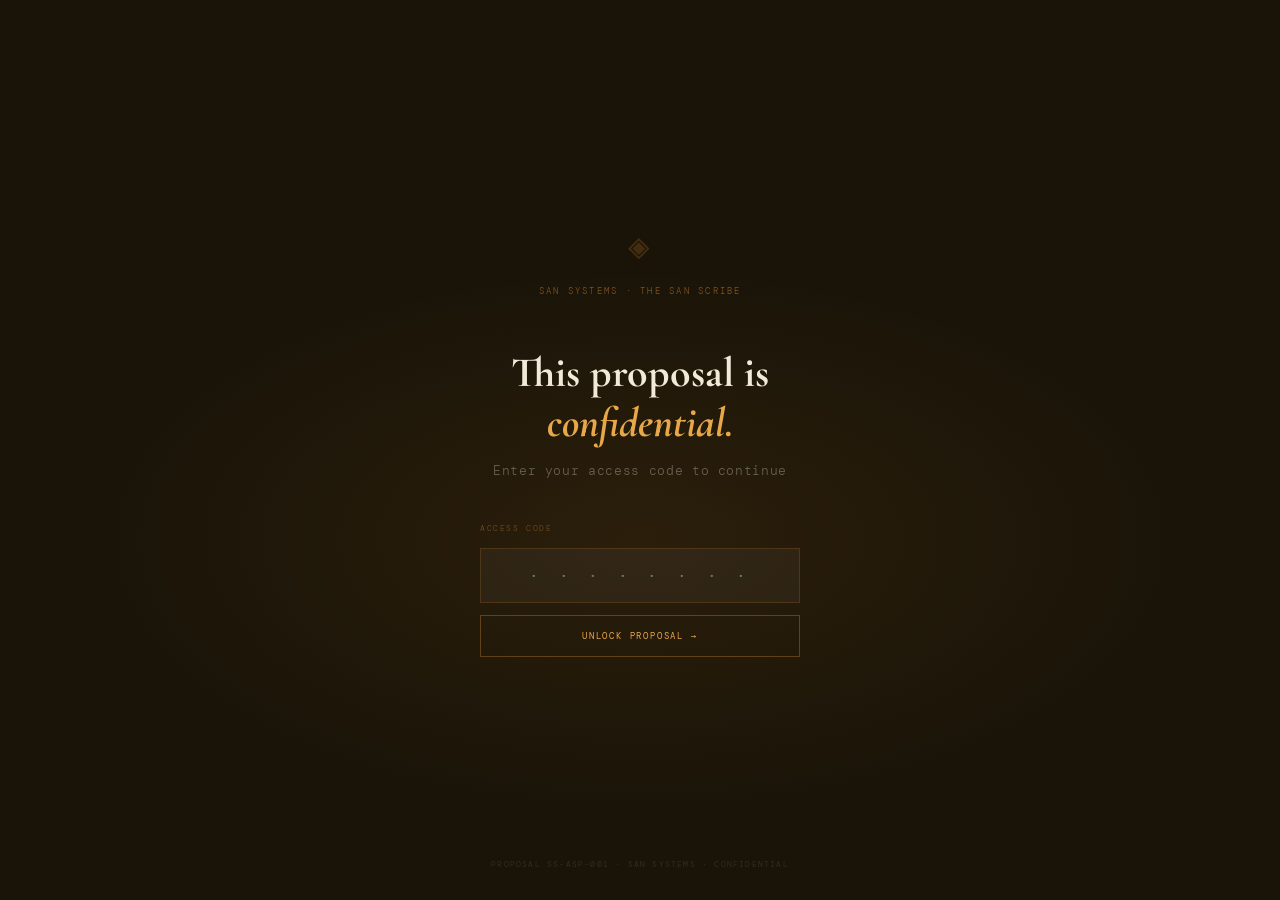
==== aspiral-001/index.html @ e000dea5 "Restructure per brief: aspiral-001/, _template/, og-sansystems.png, netlify.toml - Folder structure:" ====
<!DOCTYPE html>
<html lang="en">
<head>
  <!-- ===== OPEN GRAPH — WhatsApp Preview Card ===== -->
  <meta property="og:type" content="website" />
  <meta property="og:url" content="https://proposals.thesanscribe.com/aspiral-001" />
  <meta property="og:title" content="San Systems — Aspiral AI Proposal" />
  <meta property="og:description" content="A confidential proposal to build an AI-powered operating system for Aspiral. Prepared by San Systems, a private division of The San Scribe." />
  <meta property="og:image" content="https://proposals.thesanscribe.com/og-sansystems.png" />
  <meta property="og:image:width" content="1200" />
  <meta property="og:image:height" content="630" />
  <meta property="og:site_name" content="San Systems · The San Scribe" />
  <!-- Twitter/X card -->
  <meta name="twitter:card" content="summary_large_image" />
  <meta name="twitter:title" content="San Systems — Aspiral AI Proposal" />
  <meta name="twitter:description" content="Confidential proposal prepared by San Systems for Aspiral Coaching Practice." />
  <meta name="twitter:image" content="https://proposals.thesanscribe.com/og-sansystems.png" />
  <!-- Tracking: fires on page load, pings your n8n webhook -->
  <script>
    (function() {
      var PROPOSAL_ID = 'aspiral-001';
      var WEBHOOK_URL = 'https://YOUR_N8N_WEBHOOK_URL/proposal-opened'; // replace with your n8n webhook
      fetch(WEBHOOK_URL + '?id=' + PROPOSAL_ID + '&t=' + Date.now(), { mode: 'no-cors' }).catch(function(){});
      localStorage.setItem('ss_open_' + PROPOSAL_ID, new Date().toISOString());
    })();
  </script>

<meta charset="UTF-8">
<meta name="viewport" content="width=device-width, initial-scale=1.0">
<title>Aspiral AI Proposal — San Systems</title>
<link href="https://fonts.googleapis.com/css2?family=Cormorant+Garamond:ital,wght@0,400;0,600;0,700;1,400;1,600&family=DM+Mono:wght@300;400;500&family=Inter:wght@300;400;500&display=swap" rel="stylesheet">
<style>
:root {
  --earth: #1a1408;
  --soil: #2d2416;
  --ochre: #c47c2b;
  --ochre-light: #e8a84a;
  --sand: #f2ead8;
  --bone: #faf6ee;
  --ash: #e8e0cc;
  --muted: #7a7060;
  --rule: #d8ceb8;
  --white: #ffffff;
  --green: #2a5c3a;
  --rust: #8b3a1a;
}
*{margin:0;padding:0;box-sizing:border-box;}
html { scroll-behavior: smooth; }
body {
  background: var(--bone);
  color: var(--earth);
  font-family: 'Inter', sans-serif;
  font-weight: 300;
  line-height: 1.7;
}

/* GRAIN */
body::after {
  content:'';
  position:fixed;
  inset:0;
  background-image:url("data:image/svg+xml,%3Csvg viewBox='0 0 512 512' xmlns='http://www.w3.org/2000/svg'%3E%3Cfilter id='n'%3E%3CfeTurbulence type='fractalNoise' baseFrequency='0.75' numOctaves='4' stitchTiles='stitch'/%3E%3C/filter%3E%3Crect width='100%25' height='100%25' filter='url(%23n)' opacity='0.028'/%3E%3C/svg%3E");
  pointer-events:none;
  z-index:999;
}

/* SIDEBAR NAV */
.sidebar {
  position: fixed;
  left: 0; top: 0; bottom: 0;
  width: 220px;
  background: var(--earth);
  display: flex;
  flex-direction: column;
  padding: 40px 0 32px;
  z-index: 100;
  overflow-y: auto;
}
.sidebar-brand {
  padding: 0 28px 32px;
  border-bottom: 1px solid rgba(255,255,255,0.08);
  margin-bottom: 24px;
}
.sidebar-brand .ss-label {
  font-family: 'DM Mono', monospace;
  font-size: 8px;
  letter-spacing: 0.22em;
  text-transform: uppercase;
  color: var(--ochre);
  margin-bottom: 6px;
}
.sidebar-brand .ss-name {
  font-family: 'Cormorant Garamond', serif;
  font-size: 20px;
  font-weight: 600;
  color: var(--bone);
  line-height: 1.2;
}
.sidebar-brand .ss-sub {
  font-family: 'DM Mono', monospace;
  font-size: 8px;
  letter-spacing: 0.15em;
  text-transform: uppercase;
  color: rgba(255,255,255,0.3);
  margin-top: 4px;
}
.nav-section {
  font-family: 'DM Mono', monospace;
  font-size: 7px;
  letter-spacing: 0.2em;
  text-transform: uppercase;
  color: rgba(255,255,255,0.2);
  padding: 0 28px;
  margin-bottom: 8px;
  margin-top: 16px;
}
.nav-link {
  display: block;
  padding: 9px 28px;
  font-family: 'DM Mono', monospace;
  font-size: 9px;
  letter-spacing: 0.12em;
  text-transform: uppercase;
  color: rgba(255,255,255,0.45);
  text-decoration: none;
  transition: all 0.2s;
  border-left: 2px solid transparent;
  cursor: pointer;
}
.nav-link:hover, .nav-link.active {
  color: var(--ochre-light);
  border-left-color: var(--ochre);
  background: rgba(196,124,43,0.06);
}
.sidebar-footer {
  margin-top: auto;
  padding: 24px 28px 0;
  border-top: 1px solid rgba(255,255,255,0.08);
  font-family: 'DM Mono', monospace;
  font-size: 8px;
  letter-spacing: 0.1em;
  color: rgba(255,255,255,0.2);
  line-height: 1.8;
}

/* MAIN CONTENT */
.main {
  margin-left: 220px;
  min-height: 100vh;
}

/* SECTIONS */
.section { display: none; }
.section.active { display: block; animation: fadeIn 0.5s ease both; }
@keyframes fadeIn { from{opacity:0;transform:translateY(12px)} to{opacity:1;transform:translateY(0)} }

/* COVER */
.cover {
  min-height: 100vh;
  background: var(--earth);
  display: flex;
  flex-direction: column;
  padding: 0;
  position: relative;
  overflow: hidden;
}
.cover-texture {
  position: absolute;
  inset: 0;
  background: 
    radial-gradient(ellipse 80% 60% at 80% 40%, rgba(196,124,43,0.12) 0%, transparent 60%),
    radial-gradient(ellipse 60% 80% at 20% 80%, rgba(196,124,43,0.06) 0%, transparent 50%);
}
.cover-top {
  padding: 48px 64px 0;
  display: flex;
  justify-content: space-between;
  align-items: flex-start;
  position: relative;
  z-index: 2;
}
.cover-logo {
  font-family: 'DM Mono', monospace;
  font-size: 9px;
  letter-spacing: 0.2em;
  text-transform: uppercase;
  color: var(--ochre);
  line-height: 1.8;
}
.cover-meta {
  text-align: right;
  font-family: 'DM Mono', monospace;
  font-size: 8px;
  letter-spacing: 0.15em;
  text-transform: uppercase;
  color: rgba(255,255,255,0.25);
  line-height: 1.8;
}
.cover-body {
  flex: 1;
  display: flex;
  flex-direction: column;
  justify-content: center;
  padding: 64px 64px 40px;
  position: relative;
  z-index: 2;
}
.cover-eyebrow {
  font-family: 'DM Mono', monospace;
  font-size: 9px;
  letter-spacing: 0.25em;
  text-transform: uppercase;
  color: var(--ochre);
  margin-bottom: 28px;
  display: flex;
  align-items: center;
  gap: 16px;
}
.cover-eyebrow::after { content:''; width: 48px; height: 1px; background: var(--ochre); opacity: 0.4; }
.cover h1 {
  font-family: 'Cormorant Garamond', serif;
  font-size: clamp(44px, 5.5vw, 76px);
  font-weight: 700;
  color: var(--bone);
  line-height: 1.05;
  letter-spacing: -0.02em;
  margin-bottom: 32px;
}
.cover h1 em { font-style: italic; color: var(--ochre-light); }
.cover-desc {
  font-size: 15px;
  color: rgba(255,255,255,0.5);
  max-width: 540px;
  line-height: 1.8;
  margin-bottom: 56px;
}
.cover-stats {
  display: flex;
  gap: 48px;
  padding-top: 48px;
  border-top: 1px solid rgba(255,255,255,0.08);
}
.cover-stat-num {
  font-family: 'Cormorant Garamond', serif;
  font-size: 36px;
  font-weight: 700;
  color: var(--ochre-light);
  line-height: 1;
  margin-bottom: 4px;
}
.cover-stat-label {
  font-family: 'DM Mono', monospace;
  font-size: 8px;
  letter-spacing: 0.15em;
  text-transform: uppercase;
  color: rgba(255,255,255,0.3);
  line-height: 1.6;
}
.cover-bottom {
  padding: 32px 64px;
  display: flex;
  justify-content: space-between;
  align-items: flex-end;
  position: relative;
  z-index: 2;
  border-top: 1px solid rgba(255,255,255,0.06);
}
.cover-client {
  font-family: 'DM Mono', monospace;
  font-size: 8px;
  letter-spacing: 0.15em;
  text-transform: uppercase;
  color: rgba(255,255,255,0.2);
  line-height: 1.8;
}
.cover-btn {
  font-family: 'DM Mono', monospace;
  font-size: 9px;
  letter-spacing: 0.15em;
  text-transform: uppercase;
  color: var(--ochre);
  border: 1px solid rgba(196,124,43,0.3);
  padding: 12px 24px;
  cursor: pointer;
  background: none;
  transition: all 0.2s;
}
.cover-btn:hover { background: rgba(196,124,43,0.1); border-color: var(--ochre); }

/* CONTENT PAGES */
.content-page { padding: 64px; max-width: 860px; }
.content-page.full { max-width: 100%; padding: 64px; }

.section-eyebrow {
  font-family: 'DM Mono', monospace;
  font-size: 9px;
  letter-spacing: 0.2em;
  text-transform: uppercase;
  color: var(--ochre);
  margin-bottom: 14px;
  display: flex;
  align-items: center;
  gap: 14px;
}
.section-eyebrow::after { content:''; flex:1; max-width:40px; height:1px; background:var(--ochre); opacity:0.35; }
.section-title {
  font-family: 'Cormorant Garamond', serif;
  font-size: clamp(28px, 3.5vw, 44px);
  font-weight: 700;
  letter-spacing: -0.02em;
  line-height: 1.15;
  margin-bottom: 16px;
}
.section-title em { font-style: italic; color: var(--ochre); }
.section-intro {
  font-size: 14px;
  color: var(--muted);
  max-width: 580px;
  line-height: 1.85;
  margin-bottom: 48px;
  padding-bottom: 40px;
  border-bottom: 1px solid var(--rule);
}

/* WHAT IS IT */
.what-grid {
  display: grid;
  grid-template-columns: 1fr 1fr;
  gap: 3px;
  margin-bottom: 3px;
}
.what-cell {
  background: var(--white);
  padding: 32px;
}
.what-cell.dark { background: var(--earth); }
.what-cell-label {
  font-family: 'DM Mono', monospace;
  font-size: 8px;
  letter-spacing: 0.18em;
  text-transform: uppercase;
  margin-bottom: 12px;
}
.what-cell:not(.dark) .what-cell-label { color: var(--ochre); }
.what-cell.dark .what-cell-label { color: rgba(196,124,43,0.6); }
.what-cell h3 {
  font-family: 'Cormorant Garamond', serif;
  font-size: 22px;
  font-weight: 700;
  margin-bottom: 12px;
  line-height: 1.25;
}
.what-cell:not(.dark) h3 { color: var(--earth); }
.what-cell.dark h3 { color: var(--bone); }
.what-cell p { font-size: 13px; line-height: 1.75; }
.what-cell:not(.dark) p { color: var(--muted); }
.what-cell.dark p { color: rgba(255,255,255,0.45); }

/* DAY IN THE LIFE */
.day-timeline {
  position: relative;
  padding-left: 32px;
}
.day-timeline::before {
  content: '';
  position: absolute;
  left: 7px;
  top: 8px;
  bottom: 8px;
  width: 1px;
  background: var(--rule);
}
.day-event {
  position: relative;
  margin-bottom: 32px;
}
.day-event::before {
  content: '';
  position: absolute;
  left: -28px;
  top: 6px;
  width: 10px;
  height: 10px;
  border-radius: 50%;
  background: var(--bone);
  border: 2px solid var(--ochre);
}
.day-event.ai-moment::before { background: var(--ochre); }
.day-time {
  font-family: 'DM Mono', monospace;
  font-size: 9px;
  letter-spacing: 0.15em;
  color: var(--ochre);
  margin-bottom: 4px;
}
.day-event-card {
  background: var(--white);
  padding: 20px 24px;
  border-left: 3px solid transparent;
}
.day-event.ai-moment .day-event-card { border-left-color: var(--ochre); }
.day-event.roland-moment .day-event-card { border-left-color: var(--green); }
.day-event h4 { font-size: 14px; font-weight: 500; margin-bottom: 5px; }
.day-event p { font-size: 12px; color: var(--muted); line-height: 1.65; }
.day-event .ai-tag {
  display: inline-block;
  margin-top: 8px;
  font-family: 'DM Mono', monospace;
  font-size: 8px;
  letter-spacing: 0.12em;
  text-transform: uppercase;
  padding: 3px 8px;
  border-radius: 2px;
}
.ai-moment .ai-tag { background: rgba(196,124,43,0.1); color: var(--ochre); }
.roland-moment .ai-tag { background: rgba(42,92,58,0.1); color: var(--green); }

/* SCOPE TABLE */
.scope-wrapper { overflow-x: auto; }
.scope-table {
  width: 100%;
  border-collapse: collapse;
  background: var(--white);
}
.scope-table th {
  font-family: 'DM Mono', monospace;
  font-size: 8px;
  letter-spacing: 0.15em;
  text-transform: uppercase;
  color: var(--muted);
  padding: 14px 20px;
  text-align: left;
  border-bottom: 2px solid var(--earth);
  background: var(--sand);
  white-space: nowrap;
}
.scope-table td {
  padding: 14px 20px;
  font-size: 12px;
  border-bottom: 1px solid var(--ash);
  vertical-align: top;
  line-height: 1.6;
}
.scope-table tr:last-child td { border-bottom: none; }
.scope-table tr:hover td { background: #faf7f0; }
.phase-tag {
  display: inline-block;
  font-family: 'DM Mono', monospace;
  font-size: 8px;
  letter-spacing: 0.1em;
  text-transform: uppercase;
  padding: 3px 7px;
  border-radius: 2px;
  white-space: nowrap;
}
.ph1 { background: rgba(196,124,43,0.1); color: var(--ochre); }
.ph2 { background: rgba(42,92,58,0.1); color: var(--green); }
.ph3 { background: rgba(26,20,8,0.07); color: var(--muted); }
.status-dot {
  display: inline-block;
  width: 7px;
  height: 7px;
  border-radius: 50%;
  margin-right: 6px;
}
.dot-build { background: var(--ochre); }
.dot-ready { background: var(--green); }
.dot-later { background: var(--rule); }

/* TIERS */
.tiers-wrap {
  display: grid;
  grid-template-columns: 1fr 1fr 1fr;
  gap: 3px;
  background: var(--earth);
  border: 2px solid var(--earth);
  margin-bottom: 3px;
}
.tier-card {
  background: var(--bone);
  padding: 36px 28px 40px;
  display: flex;
  flex-direction: column;
  position: relative;
}
.tier-card.featured { background: var(--earth); }
.tier-ribbon {
  position: absolute;
  top: 0;
  right: 0;
  background: var(--ochre);
  color: white;
  font-family: 'DM Mono', monospace;
  font-size: 8px;
  letter-spacing: 0.12em;
  text-transform: uppercase;
  padding: 5px 12px;
}
.tier-name {
  font-family: 'DM Mono', monospace;
  font-size: 8px;
  letter-spacing: 0.2em;
  text-transform: uppercase;
  margin-bottom: 20px;
}
.tier-card:not(.featured) .tier-name { color: var(--muted); }
.tier-card.featured .tier-name { color: var(--ochre); }
.tier-price {
  font-family: 'Cormorant Garamond', serif;
  font-size: 52px;
  font-weight: 700;
  line-height: 1;
  margin-bottom: 4px;
}
.tier-card:not(.featured) .tier-price { color: var(--earth); }
.tier-card.featured .tier-price { color: var(--bone); }
.tier-period { font-size: 12px; margin-bottom: 8px; }
.tier-card:not(.featured) .tier-period { color: var(--muted); }
.tier-card.featured .tier-period { color: rgba(255,255,255,0.4); }
.tier-anchor {
  font-size: 11px;
  padding-bottom: 24px;
  margin-bottom: 24px;
}
.tier-card:not(.featured) .tier-anchor { color: var(--muted); border-bottom: 1px solid var(--rule); }
.tier-card.featured .tier-anchor { color: rgba(255,255,255,0.3); border-bottom: 1px solid rgba(255,255,255,0.08); }
.tier-features { list-style: none; flex: 1; display: flex; flex-direction: column; gap: 10px; }
.tier-features li {
  font-size: 12px;
  padding-left: 16px;
  position: relative;
  line-height: 1.55;
}
.tier-card:not(.featured) .tier-features li { color: var(--earth); }
.tier-card.featured .tier-features li { color: rgba(255,255,255,0.6); }
.tier-features li::before {
  content: '✓';
  position: absolute;
  left: 0;
  font-family: 'DM Mono', monospace;
  font-size: 9px;
}
.tier-card:not(.featured) .tier-features li::before { color: var(--green); }
.tier-card.featured .tier-features li::before { color: var(--ochre); }
.tier-features li.off { opacity: 0.3; }
.tier-features li.off::before { content: '—'; }
.tier-setup {
  margin-top: 24px;
  font-family: 'DM Mono', monospace;
  font-size: 9px;
  letter-spacing: 0.1em;
  padding: 10px 0 0;
}
.tier-card:not(.featured) .tier-setup { color: var(--muted); border-top: 1px solid var(--rule); }
.tier-card.featured .tier-setup { color: rgba(255,255,255,0.3); border-top: 1px solid rgba(255,255,255,0.08); }

/* TERMS */
.terms-grid {
  display: grid;
  grid-template-columns: 1fr 1fr;
  gap: 3px;
  margin-bottom: 32px;
}
.terms-cell {
  background: var(--white);
  padding: 24px 28px;
}
.terms-cell-label {
  font-family: 'DM Mono', monospace;
  font-size: 8px;
  letter-spacing: 0.18em;
  text-transform: uppercase;
  color: var(--ochre);
  margin-bottom: 8px;
}
.terms-cell p { font-size: 13px; color: var(--muted); line-height: 1.75; }
.terms-cell strong { color: var(--earth); font-weight: 500; }

/* ACCEPTANCE */
.acceptance-box {
  background: var(--earth);
  padding: 48px;
  margin-bottom: 3px;
  position: relative;
  overflow: hidden;
}
.acceptance-box::before {
  content: '◈';
  position: absolute;
  right: 48px;
  top: 50%;
  transform: translateY(-50%);
  font-size: 140px;
  color: white;
  opacity: 0.02;
}
.acceptance-box .acc-label {
  font-family: 'DM Mono', monospace;
  font-size: 8px;
  letter-spacing: 0.2em;
  text-transform: uppercase;
  color: var(--ochre);
  margin-bottom: 20px;
}
.acceptance-box h3 {
  font-family: 'Cormorant Garamond', serif;
  font-size: 28px;
  font-style: italic;
  color: var(--bone);
  margin-bottom: 16px;
}
.acceptance-box p { font-size: 13px; color: rgba(255,255,255,0.4); max-width: 520px; line-height: 1.8; margin-bottom: 32px; }
.sig-grid {
  display: grid;
  grid-template-columns: 1fr 1fr;
  gap: 48px;
}
.sig-block { }
.sig-label {
  font-family: 'DM Mono', monospace;
  font-size: 8px;
  letter-spacing: 0.15em;
  text-transform: uppercase;
  color: rgba(255,255,255,0.25);
  margin-bottom: 40px;
}
.sig-line {
  border-top: 1px solid rgba(255,255,255,0.15);
  padding-top: 12px;
  font-family: 'DM Mono', monospace;
  font-size: 9px;
  letter-spacing: 0.1em;
  color: rgba(255,255,255,0.25);
  line-height: 1.8;
}

/* DIVIDER */
.divider {
  height: 1px;
  background: var(--rule);
  margin: 48px 0;
}

/* PULL QUOTE */
.pull-quote {
  background: var(--sand);
  border-left: 3px solid var(--ochre);
  padding: 28px 32px;
  margin: 32px 0;
}
.pull-quote blockquote {
  font-family: 'Cormorant Garamond', serif;
  font-size: 20px;
  font-style: italic;
  color: var(--earth);
  line-height: 1.55;
}
.pull-quote blockquote strong { font-style: normal; color: var(--ochre); }
.pull-quote cite {
  display: block;
  margin-top: 12px;
  font-family: 'DM Mono', monospace;
  font-size: 8px;
  letter-spacing: 0.15em;
  text-transform: uppercase;
  color: var(--muted);
  font-style: normal;
}

/* INFO BOX */
.info-box {
  background: var(--white);
  border: 1px solid var(--rule);
  padding: 24px 28px;
  margin: 24px 0;
}
.info-box-label {
  font-family: 'DM Mono', monospace;
  font-size: 8px;
  letter-spacing: 0.18em;
  text-transform: uppercase;
  color: var(--ochre);
  margin-bottom: 10px;
}
.info-box p { font-size: 13px; color: var(--muted); line-height: 1.75; }
.info-box ul { list-style: none; display: flex; flex-direction: column; gap: 8px; margin-top: 8px; }
.info-box ul li { font-size: 13px; color: var(--muted); padding-left: 18px; position: relative; line-height: 1.6; }
.info-box ul li::before { content: '→'; position: absolute; left: 0; color: var(--ochre); font-size: 11px; }

/* MOBILE */
@media(max-width:768px){
  .sidebar { display: none; }
  .main { margin-left: 0; }
  .content-page { padding: 32px 24px 80px; }
  .cover-body { padding: 40px 32px; }
  .cover-top, .cover-bottom { padding: 32px; }
  .cover-stats { flex-wrap: wrap; gap: 24px; }
  .what-grid, .tiers-wrap, .terms-grid, .sig-grid { grid-template-columns: 1fr; }
  .tiers-wrap { background: var(--bone); border: none; gap: 16px; }
  .day-timeline { padding-left: 24px; }
}
.mobile-nav {
  display: none;
  position: sticky;
  top: 0;
  z-index: 50;
  background: var(--earth);
  overflow-x: auto;
  scrollbar-width: none;
}
@media(max-width:768px){ .mobile-nav { display: flex; } }
.mobile-nav-btn {
  flex-shrink: 0;
  padding: 14px 18px;
  font-family: 'DM Mono', monospace;
  font-size: 8px;
  letter-spacing: 0.14em;
  text-transform: uppercase;
  color: rgba(255,255,255,0.4);
  cursor: pointer;
  background: none;
  border: none;
  border-bottom: 2px solid transparent;
  white-space: nowrap;
}
.mobile-nav-btn.active { color: var(--ochre); border-bottom-color: var(--ochre); }

  /* ===== PASSWORD GATE ===== */
  #ss-gate {
    position: fixed;
    inset: 0;
    z-index: 9999;
    background: #1a1408;
    display: flex;
    flex-direction: column;
    align-items: center;
    justify-content: center;
    padding: 32px;
  }
  #ss-gate::before {
    content: '';
    position: absolute;
    inset: 0;
    background: radial-gradient(ellipse 70% 50% at 50% 60%, rgba(196,124,43,0.1) 0%, transparent 60%);
    pointer-events: none;
  }
  .gate-logo {
    font-family: 'DM Mono', monospace;
    font-size: 9px;
    letter-spacing: 0.25em;
    text-transform: uppercase;
    color: rgba(196,124,43,0.6);
    margin-bottom: 48px;
    text-align: center;
    position: relative;
  }
  .gate-symbol {
    font-size: 36px;
    margin-bottom: 8px;
    opacity: 0.4;
  }
  .gate-title {
    font-family: 'Cormorant Garamond', serif;
    font-size: clamp(28px, 4vw, 42px);
    font-weight: 700;
    color: #f2ead8;
    text-align: center;
    line-height: 1.2;
    margin-bottom: 12px;
    position: relative;
  }
  .gate-title em { font-style: italic; color: #e8a84a; }
  .gate-sub {
    font-size: 13px;
    color: rgba(255,255,255,0.3);
    text-align: center;
    margin-bottom: 40px;
    font-family: 'DM Mono', monospace;
    letter-spacing: 0.05em;
    position: relative;
  }
  .gate-input-wrap {
    display: flex;
    flex-direction: column;
    align-items: center;
    gap: 12px;
    width: 100%;
    max-width: 320px;
    position: relative;
  }
  .gate-label {
    font-family: 'DM Mono', monospace;
    font-size: 8px;
    letter-spacing: 0.2em;
    text-transform: uppercase;
    color: rgba(196,124,43,0.5);
    align-self: flex-start;
  }
  .gate-input {
    width: 100%;
    background: rgba(255,255,255,0.04);
    border: 1px solid rgba(196,124,43,0.2);
    color: #f2ead8;
    font-family: 'DM Mono', monospace;
    font-size: 16px;
    letter-spacing: 0.3em;
    padding: 16px 20px;
    text-align: center;
    outline: none;
    transition: border-color 0.2s;
  }
  .gate-input:focus { border-color: rgba(196,124,43,0.6); }
  .gate-input.shake {
    animation: shake 0.4s ease;
    border-color: #8b3a1a;
  }
  @keyframes shake {
    0%,100%{transform:translateX(0)}
    20%{transform:translateX(-8px)}
    40%{transform:translateX(8px)}
    60%{transform:translateX(-5px)}
    80%{transform:translateX(5px)}
  }
  .gate-btn {
    width: 100%;
    padding: 14px 24px;
    background: none;
    border: 1px solid rgba(196,124,43,0.4);
    color: #e8a84a;
    font-family: 'DM Mono', monospace;
    font-size: 9px;
    letter-spacing: 0.2em;
    text-transform: uppercase;
    cursor: pointer;
    transition: all 0.2s;
  }
  .gate-btn:hover { background: rgba(196,124,43,0.08); border-color: #c47c2b; }
  .gate-error {
    font-family: 'DM Mono', monospace;
    font-size: 9px;
    letter-spacing: 0.12em;
    color: #8b3a1a;
    text-transform: uppercase;
    min-height: 16px;
  }
  .gate-footer {
    position: absolute;
    bottom: 28px;
    font-family: 'DM Mono', monospace;
    font-size: 8px;
    letter-spacing: 0.15em;
    text-transform: uppercase;
    color: rgba(255,255,255,0.12);
  }
  #ss-gate.unlocking {
    animation: fadeOut 0.6s ease forwards;
  }
  @keyframes fadeOut {
    to { opacity: 0; pointer-events: none; }
  }

</style>
</head>
<body>
<!-- ===== PASSWORD GATE ===== -->
<div id="ss-gate">
  <div class="gate-logo">
    <div class="gate-symbol">◈</div>
    San Systems · The San Scribe
  </div>
  <div class="gate-title">This proposal is<br><em>confidential.</em></div>
  <div class="gate-sub">Enter your access code to continue</div>
  <div class="gate-input-wrap">
    <div class="gate-label">Access code</div>
    <input class="gate-input" id="gate-input" type="password" placeholder="· · · · · · · ·" autocomplete="off" maxlength="20" />
    <button class="gate-btn" onclick="checkGate()">Unlock Proposal →</button>
    <div class="gate-error" id="gate-error"></div>
  </div>
  <div class="gate-footer">Proposal SS-ASP-001 · San Systems · Confidential</div>
</div>

<script>
  // Enter key support
  document.getElementById('gate-input').addEventListener('keydown', function(e) {
    if (e.key === 'Enter') checkGate();
  });

  function checkGate() {
    var input = document.getElementById('gate-input');
    var val = input.value.trim().toLowerCase().replace(/\s/g,'');
    // Password: "terrain" — change this per proposal
    if (val === 'terrain') {
      var gate = document.getElementById('ss-gate');
      gate.classList.add('unlocking');
      setTimeout(function() { gate.style.display = 'none'; }, 600);
      // Fire unlock tracking
      fetch('https://YOUR_N8N_WEBHOOK_URL/proposal-unlocked?id=aspiral-001&t=' + Date.now(), { mode: 'no-cors' }).catch(function(){});
    } else {
      input.classList.add('shake');
      document.getElementById('gate-error').textContent = 'Incorrect. Try again.';
      setTimeout(function() { input.classList.remove('shake'); }, 500);
      input.value = '';
    }
  }
</script>


<!-- SIDEBAR -->
<nav class="sidebar">
  <div class="sidebar-brand">
    <div class="ss-label">San Systems</div>
    <div class="ss-name">The San<br>Scribe</div>
    <div class="ss-sub">Private Division</div>
  </div>
  <div class="nav-section">Proposal</div>
  <a class="nav-link active" onclick="show('cover')">Cover</a>
  <a class="nav-link" onclick="show('context')">Context &amp; Insight</a>
  <a class="nav-link" onclick="show('what')">What Is This, Really?</a>
  <a class="nav-link" onclick="show('day')">Roland's New Day</a>
  <div class="nav-section">Scope</div>
  <a class="nav-link" onclick="show('scope')">Deliverables</a>
  <a class="nav-link" onclick="show('tiers')">Investment Tiers</a>
  <div class="nav-section">Agreement</div>
  <a class="nav-link" onclick="show('terms')">Terms &amp; Process</a>
  <a class="nav-link" onclick="show('acceptance')">Acceptance</a>
  <div class="sidebar-footer">
    Proposal Ref: SS-ASP-001<br>
    Prepared: May 2026<br>
    Confidential
  </div>
</nav>

<!-- MOBILE NAV -->
<nav class="mobile-nav">
  <button class="mobile-nav-btn active" onclick="show('cover')">Cover</button>
  <button class="mobile-nav-btn" onclick="show('context')">Context</button>
  <button class="mobile-nav-btn" onclick="show('what')">What Is This?</button>
  <button class="mobile-nav-btn" onclick="show('day')">Your Day</button>
  <button class="mobile-nav-btn" onclick="show('scope')">Scope</button>
  <button class="mobile-nav-btn" onclick="show('tiers')">Investment</button>
  <button class="mobile-nav-btn" onclick="show('terms')">Terms</button>
  <button class="mobile-nav-btn" onclick="show('acceptance')">Sign</button>
</nav>

<main class="main">

<!-- ===== COVER ===== -->
<div class="section active" id="cover">
  <div class="cover">
    <div class="cover-texture"></div>
    <div class="cover-top">
      <div class="cover-logo">
        San Systems<br>
        <span style="color:rgba(255,255,255,0.2);font-size:7px;">A Private Division of The San Scribe Pty Ltd</span>
      </div>
      <div class="cover-meta">
        Proposal No. SS-ASP-001<br>
        May 2026 — Confidential<br>
        Prepared for Roland
      </div>
    </div>
    <div class="cover-body">
      <div class="cover-eyebrow">Aspiral Coaching Practice</div>
      <h1>Your practice.<br><em>Fully alive.</em><br>All the time.</h1>
      <p class="cover-desc">
        A proposal to build an AI-powered operating system for Aspiral — so Roland can coach more, admin less, recover lost revenue, and show up fully prepared for every client, every time.
      </p>
      <div class="cover-stats">
        <div>
          <div class="cover-stat-num">6 hrs</div>
          <div class="cover-stat-label">Reclaimed monthly<br>from scheduling</div>
        </div>
        <div>
          <div class="cover-stat-num">R45k+</div>
          <div class="cover-stat-label">Estimated annual revenue<br>recovered from cold leads</div>
        </div>
        <div>
          <div class="cover-stat-num">3 tiers</div>
          <div class="cover-stat-label">Start at R3,500/month<br>scale as you see the value</div>
        </div>
      </div>
    </div>
    <div class="cover-bottom">
      <div class="cover-client">
        Prepared by San Systems<br>
        hello@thesanscribe.com · +27 73 302 0683
      </div>
      <button class="cover-btn" onclick="show('context')">Read the Proposal →</button>
    </div>
  </div>
</div>

<!-- ===== CONTEXT ===== -->
<div class="section" id="context">
<div class="content-page">
  <div class="section-eyebrow">01 — Context &amp; Insight</div>
  <h1 class="section-title">We've been watching<br>the <em>terrain.</em></h1>
  <p class="section-intro">
    Before we built anything, we mapped Aspiral's world — the pressures, the patterns, the gaps, and the opportunity. What we found is a practice with extraordinary depth and trust, held back by operational friction that AI can simply dissolve.
  </p>

  <div class="what-grid">
    <div class="what-cell">
      <div class="what-cell-label">The market reality</div>
      <h3>The global coaching industry is at a fork in the road.</h3>
      <p>The market is valued at $5.8 billion in 2026, growing at 9.1% annually through 2031. But a prediction is shaking the industry: 100,000 coaches globally will lose their practices in the next two years. The cause? Not a lack of skill. A lack of systems. Coaches who use AI to amplify their work will take the market. Those who don't will be outpaced — not by AI, but by other coaches using it.</p>
    </div>
    <div class="what-cell dark">
      <div class="what-cell-label">The Aspiral reality</div>
      <h3>Roland has the depth. The gap is infrastructure.</h3>
      <p>Aspiral's strength is relational. Clients trust Roland deeply. That trust is the moat. But when Roland is busy, the practice quietly underperforms — leads go cold, follow-ups slip, scheduling eats hours. None of this is Roland's fault. It's what happens when a high-quality practice has no operating system underneath it.</p>
    </div>
  </div>

  <div class="divider"></div>

  <div class="what-cell-label" style="font-family:'DM Mono',monospace;font-size:9px;letter-spacing:.2em;text-transform:uppercase;color:var(--ochre);margin-bottom:20px;">What the data shows about Aspiral right now</div>

  <div style="display:grid;grid-template-columns:1fr 1fr 1fr;gap:3px;margin-bottom:32px;">
    <div style="background:var(--white);padding:24px;">
      <div style="font-family:'DM Mono',monospace;font-size:8px;letter-spacing:.15em;text-transform:uppercase;color:var(--muted);margin-bottom:8px;">Time lost</div>
      <div style="font-family:'Cormorant Garamond',serif;font-size:40px;font-weight:700;color:var(--ochre);line-height:1;margin-bottom:6px;">6 hrs</div>
      <div style="font-size:12px;color:var(--muted);line-height:1.6;">Every month on scheduling back-and-forth. That's 72 hours a year — nearly two full working weeks.</div>
    </div>
    <div style="background:var(--white);padding:24px;">
      <div style="font-family:'DM Mono',monospace;font-size:8px;letter-spacing:.15em;text-transform:uppercase;color:var(--muted);margin-bottom:8px;">Revenue at risk</div>
      <div style="font-family:'Cormorant Garamond',serif;font-size:40px;font-weight:700;color:var(--rust);line-height:1;margin-bottom:6px;">R45k+</div>
      <div style="font-size:12px;color:var(--muted);line-height:1.6;">Lost annually when warm past-client leads go cold. These are the easiest sales — trust is already built. They just need a nudge.</div>
    </div>
    <div style="background:var(--white);padding:24px;">
      <div style="font-family:'DM Mono',monospace;font-size:8px;letter-spacing:.15em;text-transform:uppercase;color:var(--muted);margin-bottom:8px;">The window</div>
      <div style="font-family:'Cormorant Garamond',serif;font-size:40px;font-weight:700;color:var(--green);line-height:1;margin-bottom:6px;">Now</div>
      <div style="font-size:12px;color:var(--muted);line-height:1.6;">SA coaching industry AI adoption is early. The first-mover advantage in this market is real and available. This window closes within 12–18 months.</div>
    </div>
  </div>

  <div class="pull-quote">
    <blockquote>
      "AI won't replace great coaches. But coaches who use AI <strong>will replace those who don't.</strong> The differentiating factor is adoption — and the window for first-mover advantage is open right now."
    </blockquote>
    <cite>— Mindvalley Coach, Global Coaching Industry Report 2025</cite>
  </div>

  <div class="divider"></div>

  <div class="what-cell-label" style="font-family:'DM Mono',monospace;font-size:9px;letter-spacing:.2em;text-transform:uppercase;color:var(--ochre);margin-bottom:20px;">Why San Systems?</div>

  <div class="what-grid">
    <div class="what-cell">
      <div class="what-cell-label">Who we are</div>
      <h3>San Systems is not a software company.</h3>
      <p>San Systems is the intelligence infrastructure arm of The San Scribe — a private division available exclusively to people we know and trust. We don't take on clients we haven't met. We build systems that are deeply fitted to the person, the practice, and the relationships they've spent years building. This is not off-the-shelf. This is bespoke.</p>
    </div>
    <div class="what-cell">
      <div class="what-cell-label">How we work</div>
      <h3>We map the territory others cannot see.</h3>
      <p>The San Scribe's core practice is visual thinking — turning complexity into clarity that people can act on. San Systems applies that same discipline to AI infrastructure. We don't automate for automation's sake. We identify the highest-leverage points in a practice, build precisely there, and leave everything else alone. Constraint-based. Purposeful. Yours.</p>
    </div>
  </div>

</div>
</div>

<!-- ===== WHAT IS IT ===== -->
<div class="section" id="what">
<div class="content-page">
  <div class="section-eyebrow">02 — What Is This, Really?</div>
  <h1 class="section-title">Not a tool.<br>An <em>operating system</em><br>for Aspiral.</h1>
  <p class="section-intro">
    The Aspiral OS is a custom-built AI infrastructure that sits underneath Roland's practice — invisible to clients, indispensable to the business. It doesn't replace how Roland coaches. It replaces everything that gets in the way of it.
  </p>

  <div class="info-box">
    <div class="info-box-label">The technical stack — plain English</div>
    <ul>
      <li><strong>WhatsApp Business API</strong> — the single interface Roland and his clients already use. No new apps, no logins, no friction.</li>
      <li><strong>n8n automation engine</strong> — the invisible orchestration layer. Connects everything. Runs 24/7 without anyone touching it.</li>
      <li><strong>Claude AI (Anthropic)</strong> — the intelligence that reads, drafts, personalises, and decides. This is what makes messages sound like Roland, not like a robot.</li>
      <li><strong>Google Calendar</strong> — the scheduling backbone. Free, mobile-native, works with every client's calendar already.</li>
      <li><strong>Google Drive</strong> — secure, searchable client document storage. Accessible from Roland's phone, anywhere, instantly.</li>
    </ul>
  </div>

  <div class="divider"></div>

  <div style="display:grid;grid-template-columns:1fr 1fr;gap:3px;margin-bottom:3px;">
    <div style="background:var(--white);padding:28px;">
      <div class="what-cell-label" style="font-family:'DM Mono',monospace;font-size:8px;letter-spacing:.18em;text-transform:uppercase;color:var(--ochre);margin-bottom:12px;">What the AI handles</div>
      <ul style="list-style:none;display:flex;flex-direction:column;gap:10px;">
        <li style="font-size:13px;color:var(--muted);padding-left:18px;position:relative;line-height:1.6;"><span style="position:absolute;left:0;color:var(--ochre)">⚙</span> All scheduling back-and-forth with clients</li>
        <li style="font-size:13px;color:var(--muted);padding-left:18px;position:relative;line-height:1.6;"><span style="position:absolute;left:0;color:var(--ochre)">⚙</span> Cancellation handling and policy enforcement</li>
        <li style="font-size:13px;color:var(--muted);padding-left:18px;position:relative;line-height:1.6;"><span style="position:absolute;left:0;color:var(--ochre)">⚙</span> Session reminders to clients (24hr and 1hr before)</li>
        <li style="font-size:13px;color:var(--muted);padding-left:18px;position:relative;line-height:1.6;"><span style="position:absolute;left:0;color:var(--ochre)">⚙</span> Re-engagement messages to clients who've gone quiet</li>
        <li style="font-size:13px;color:var(--muted);padding-left:18px;position:relative;line-height:1.6;"><span style="position:absolute;left:0;color:var(--ochre)">⚙</span> Pre-session client brief (delivered to Roland's phone)</li>
        <li style="font-size:13px;color:var(--muted);padding-left:18px;position:relative;line-height:1.6;"><span style="position:absolute;left:0;color:var(--ochre)">⚙</span> Post-session outcome summary to client</li>
        <li style="font-size:13px;color:var(--muted);padding-left:18px;position:relative;line-height:1.6;"><span style="position:absolute;left:0;color:var(--ochre)">⚙</span> Between-session accountability check-ins</li>
      </ul>
    </div>
    <div style="background:var(--earth);padding:28px;">
      <div style="font-family:'DM Mono',monospace;font-size:8px;letter-spacing:.18em;text-transform:uppercase;color:var(--ochre);margin-bottom:12px;">What Roland keeps</div>
      <ul style="list-style:none;display:flex;flex-direction:column;gap:10px;">
        <li style="font-size:13px;color:rgba(255,255,255,0.5);padding-left:18px;position:relative;line-height:1.6;"><span style="position:absolute;left:0;color:var(--green)">♦</span> Every coaching session — 100% Roland</li>
        <li style="font-size:13px;color:rgba(255,255,255,0.5);padding-left:18px;position:relative;line-height:1.6;"><span style="position:absolute;left:0;color:var(--green)">♦</span> Every relationship — human, warm, trusted</li>
        <li style="font-size:13px;color:rgba(255,255,255,0.5);padding-left:18px;position:relative;line-height:1.6;"><span style="position:absolute;left:0;color:var(--green)">♦</span> His voice in every message (AI drafts; Roland's tone)</li>
        <li style="font-size:13px;color:rgba(255,255,255,0.5);padding-left:18px;position:relative;line-height:1.6;"><span style="position:absolute;left:0;color:var(--green)">♦</span> Full control — approve any message before it sends</li>
        <li style="font-size:13px;color:rgba(255,255,255,0.5);padding-left:18px;position:relative;line-height:1.6;"><span style="position:absolute;left:0;color:var(--green)">♦</span> His methodology and assessment IP</li>
        <li style="font-size:13px;color:rgba(255,255,255,0.5);padding-left:18px;position:relative;line-height:1.6;"><span style="position:absolute;left:0;color:var(--green)">♦</span> The breakthroughs — the moments only he can create</li>
      </ul>
    </div>
  </div>

  <div class="pull-quote">
    <blockquote>
      "AI can hold the structure so Roland can <strong>hold the soul.</strong> The system handles what's mechanical. Roland shows up for what's human."
    </blockquote>
    <cite>— San Systems Design Principle</cite>
  </div>

</div>
</div>

<!-- ===== DAY IN THE LIFE ===== -->
<div class="section" id="day">
<div class="content-page">
  <div class="section-eyebrow">03 — Roland's New Day</div>
  <h1 class="section-title">What this looks like<br><em>in practice.</em></h1>
  <p class="section-intro">
    This is a real Tuesday for Roland — on the Growth tier. The AI activity is shown in ochre. Roland's work is shown in green. Notice how much white space there is now. That's the point.
  </p>

  <div style="display:grid;grid-template-columns:160px 1fr;gap:24px;margin-bottom:24px;align-items:center;">
    <div style="display:flex;flex-direction:column;gap:10px;">
      <div style="display:flex;align-items:center;gap:10px;font-family:'DM Mono',monospace;font-size:9px;color:var(--ochre);">
        <div style="width:10px;height:10px;border-radius:50%;background:var(--ochre);flex-shrink:0;"></div> AI handles this
      </div>
      <div style="display:flex;align-items:center;gap:10px;font-family:'DM Mono',monospace;font-size:9px;color:var(--green);">
        <div style="width:10px;height:10px;border-radius:50%;background:var(--green);flex-shrink:0;"></div> Roland does this
      </div>
    </div>
    <div style="font-size:12px;color:var(--muted);line-height:1.7;">All AI messages are drafted in Roland's tone and voice. Outreach re-engagement messages require Roland's approval before sending. Everything else runs automatically.</div>
  </div>

  <div class="day-timeline">
    <div class="day-event ai-moment">
      <div class="day-time">06:45</div>
      <div class="day-event-card">
        <h4>Morning brief arrives on Roland's WhatsApp</h4>
        <p>A short AI-generated summary of today's sessions. Each client: who they are, where they're at in their coaching journey, what they focused on last session, suggested talking points. Roland reads it over coffee. He's already prepared before he leaves home.</p>
        <span class="ai-tag">🤖 Automated — no input from Roland</span>
      </div>
    </div>
    <div class="day-event ai-moment">
      <div class="day-time">07:30</div>
      <div class="day-event-card">
        <h4>Client 1 reminder sent automatically</h4>
        <p>"Hi Sarah, just a reminder that your session with Roland is at 9:00 AM today. See you then!" Sent. No action from Roland.</p>
        <span class="ai-tag">🤖 Automated — runs while Roland showers</span>
      </div>
    </div>
    <div class="day-event roland-moment">
      <div class="day-time">08:55</div>
      <div class="day-event-card">
        <h4>Roland drives to his first client — fully briefed</h4>
        <p>On the way, he glances at the brief again. He knows exactly what Sarah needs to work on today. He walks in grounded, confident, and fully present. No scrambling through notes in the parking lot.</p>
        <span class="ai-tag">♦ Roland — coaching at his best</span>
      </div>
    </div>
    <div class="day-event roland-moment">
      <div class="day-time">09:00 – 10:00</div>
      <div class="day-event-card">
        <h4>Session with Sarah — full presence, no distraction</h4>
        <p>This hour is 100% Roland. Deep, focused coaching. No admin thoughts. No "I need to follow up with Marcus" anxiety. The system is handling everything else. Roland is just here.</p>
        <span class="ai-tag">♦ Roland — this is what he does best</span>
      </div>
    </div>
    <div class="day-event ai-moment">
      <div class="day-time">10:05</div>
      <div class="day-event-card">
        <h4>Session summary sent to Sarah automatically</h4>
        <p>Within five minutes of the calendar event ending: "Sarah, here's a summary of what we covered today..." — key themes, insights, homework. Drafted by AI in Roland's voice. Sarah receives it before she's even back at her desk. She feels seen. She refers Roland to a colleague that afternoon.</p>
        <span class="ai-tag">🤖 Automated — Roland doesn't touch it</span>
      </div>
    </div>
    <div class="day-event ai-moment">
      <div class="day-time">10:15</div>
      <div class="day-event-card">
        <h4>New booking request from an org client on WhatsApp</h4>
        <p>HR Manager at a corporate client types: "Roland, can we find a time next week for the leadership debrief?" The AI responds immediately, checks Roland's calendar, offers three slots, and books the meeting when she confirms. Roland never sees the exchange.</p>
        <span class="ai-tag">🤖 Automated — diary managed autonomously</span>
      </div>
    </div>
    <div class="day-event ai-moment">
      <div class="day-time">11:00</div>
      <div class="day-event-card">
        <h4>Re-engagement message sent to a dormant client — for Roland's approval</h4>
        <p>Marcus hasn't been in touch for 68 days. The system drafts a warm, personal WhatsApp message in Roland's voice and sends it to Roland first: "Here's a suggested message for Marcus — approve to send." Roland reads it, says "send" — and Marcus replies within an hour booking a session.</p>
        <span class="ai-tag">🤖 Drafted by AI · ♦ Approved by Roland</span>
      </div>
    </div>
    <div class="day-event roland-moment">
      <div class="day-time">12:00 – 14:00</div>
      <div class="day-event-card">
        <h4>Lunch. A walk. Space to think.</h4>
        <p>No emails to chase. No messages to draft. No scheduling to sort. The practice is running. Roland uses this time for himself — or for the deep thinking that makes him a better coach.</p>
        <span class="ai-tag">♦ Roland — protected personal time</span>
      </div>
    </div>
    <div class="day-event roland-moment">
      <div class="day-time">14:00 – 16:00</div>
      <div class="day-event-card">
        <h4>Two more sessions — walk in prepared both times</h4>
        <p>The briefs arrived this morning. Roland is ready. Each session gets his full attention. Between them, the AI sends reminders, confirms the next booking, and handles a cancellation from a fourth client — offering the slot to two clients on a waiting list.</p>
        <span class="ai-tag">♦ Roland coaches · 🤖 AI manages the rest</span>
      </div>
    </div>
    <div class="day-event ai-moment">
      <div class="day-time">16:30</div>
      <div class="day-event-card">
        <h4>Daily digest: what the system did today</h4>
        <p>A single WhatsApp message to Roland: "Today's summary — 3 sessions completed, 2 session summaries sent, 1 new booking confirmed, 1 re-engagement sent (awaiting response), 1 cancellation handled. Your calendar is 78% full next week." Roland reads it in 30 seconds. He's done.</p>
        <span class="ai-tag">🤖 Automated daily digest</span>
      </div>
    </div>
  </div>

</div>
</div>

<!-- ===== SCOPE ===== -->
<div class="section" id="scope">
<div class="content-page full">
  <div class="section-eyebrow">04 — Deliverables &amp; Scope</div>
  <h1 class="section-title">Exactly what gets <em>built.</em></h1>
  <p class="section-intro">
    Every deliverable is mapped to a phase, a tier, a timeline, and a clear outcome. Nothing vague. Nothing open-ended. If it's in this table, it's in scope. If it's not, it isn't — and we'll price it separately.
  </p>

  <div class="scope-wrapper">
  <table class="scope-table">
    <thead>
      <tr>
        <th style="width:30px">#</th>
        <th>Deliverable</th>
        <th>What it does for Roland</th>
        <th style="width:90px">Phase</th>
        <th style="width:100px">Timeline</th>
        <th style="width:80px">Status</th>
      </tr>
    </thead>
    <tbody>
      <tr>
        <td style="font-family:'DM Mono',monospace;font-size:11px;color:var(--muted);">1</td>
        <td><strong>WhatsApp Business API setup</strong><br><span style="font-size:11px;color:var(--muted);">Official Meta-verified business number, connected to n8n</span></td>
        <td style="font-size:12px;color:var(--muted);">The foundation. All automations run through this channel. Clients message one number; the system handles everything.</td>
        <td><span class="phase-tag ph1">Phase 1</span></td>
        <td style="font-family:'DM Mono',monospace;font-size:11px;">Week 1</td>
        <td><span class="status-dot dot-build"></span><span style="font-size:11px;">Buildable</span></td>
      </tr>
      <tr>
        <td style="font-family:'DM Mono',monospace;font-size:11px;color:var(--muted);">2</td>
        <td><strong>AI scheduling agent</strong><br><span style="font-size:11px;color:var(--muted);">n8n + Google Calendar + Claude</span></td>
        <td style="font-size:12px;color:var(--muted);">Handles all booking, rescheduling, and cancellation requests from clients via WhatsApp. Roland never touches the calendar negotiation again.</td>
        <td><span class="phase-tag ph1">Phase 1</span></td>
        <td style="font-family:'DM Mono',monospace;font-size:11px;">Week 1–2</td>
        <td><span class="status-dot dot-build"></span><span style="font-size:11px;">Buildable</span></td>
      </tr>
      <tr>
        <td style="font-family:'DM Mono',monospace;font-size:11px;color:var(--muted);">3</td>
        <td><strong>Automated reminders</strong><br><span style="font-size:11px;color:var(--muted);">24hr and 1hr before each session</span></td>
        <td style="font-size:12px;color:var(--muted);">Reduces no-shows. Clients arrive prepared. Roland's time is protected. Policy-linked: if client cancels inside 24hrs, system flags for fee.</td>
        <td><span class="phase-tag ph1">Phase 1</span></td>
        <td style="font-family:'DM Mono',monospace;font-size:11px;">Week 2</td>
        <td><span class="status-dot dot-build"></span><span style="font-size:11px;">Buildable</span></td>
      </tr>
      <tr>
        <td style="font-family:'DM Mono',monospace;font-size:11px;color:var(--muted);">4</td>
        <td><strong>Cancellation policy enforcement</strong><br><span style="font-size:11px;color:var(--muted);">Automated, consistent, no awkwardness</span></td>
        <td style="font-size:12px;color:var(--muted);">Roland's cancellation policy is enforced every time — by the system, not by Roland. Removes the human discomfort of chasing fees.</td>
        <td><span class="phase-tag ph1">Phase 1</span></td>
        <td style="font-family:'DM Mono',monospace;font-size:11px;">Week 2</td>
        <td><span class="status-dot dot-build"></span><span style="font-size:11px;">Buildable</span></td>
      </tr>
      <tr>
        <td style="font-family:'DM Mono',monospace;font-size:11px;color:var(--muted);">5</td>
        <td><strong>Mobile client document access</strong><br><span style="font-size:11px;color:var(--muted);">Google Drive, structured and searchable via WhatsApp</span></td>
        <td style="font-size:12px;color:var(--muted);">Roland types a client name into WhatsApp; system returns their folder. Assessments, session notes, reports — all on his phone, anywhere.</td>
        <td><span class="phase-tag ph1">Phase 1</span></td>
        <td style="font-family:'DM Mono',monospace;font-size:11px;">Week 2–3</td>
        <td><span class="status-dot dot-build"></span><span style="font-size:11px;">Buildable</span></td>
      </tr>
      <tr>
        <td style="font-family:'DM Mono',monospace;font-size:11px;color:var(--muted);">6</td>
        <td><strong>Pre-session AI brief</strong><br><span style="font-size:11px;color:var(--muted);">Delivered to Roland's phone before every session</span></td>
        <td style="font-size:12px;color:var(--muted);">One hour before each session, Roland receives a structured brief: client history, goals, last session summary, suggested focus. He walks in fully prepared, every time.</td>
        <td><span class="phase-tag ph1">Phase 1</span></td>
        <td style="font-family:'DM Mono',monospace;font-size:11px;">Week 3</td>
        <td><span class="status-dot dot-build"></span><span style="font-size:11px;">Buildable</span></td>
      </tr>
      <tr>
        <td style="font-family:'DM Mono',monospace;font-size:11px;color:var(--muted);">7</td>
        <td><strong>Post-session outcome summary</strong><br><span style="font-size:11px;color:var(--muted);">Auto-sent to client within minutes of session ending</span></td>
        <td style="font-size:12px;color:var(--muted);">Clients receive a WhatsApp summary of what was covered, key insights, and their homework. Roland looks exceptional. Client outcomes improve. Retention increases.</td>
        <td><span class="phase-tag ph1">Phase 1</span></td>
        <td style="font-family:'DM Mono',monospace;font-size:11px;">Week 3</td>
        <td><span class="status-dot dot-build"></span><span style="font-size:11px;">Buildable</span></td>
      </tr>
      <tr style="background:#faf8f4;">
        <td style="font-family:'DM Mono',monospace;font-size:11px;color:var(--muted);">8</td>
        <td><strong>Warm lead re-engagement engine</strong><br><span style="font-size:11px;color:var(--muted);">Tiered outreach: 30 / 60 / 90 day sequences</span></td>
        <td style="font-size:12px;color:var(--muted);">Monitors time-since-last-contact for every client. Drafts personalised outreach in Roland's voice at 30, 60, and 90 day intervals. Roland approves before sending. Dormant revenue reactivated.</td>
        <td><span class="phase-tag ph2">Phase 2</span></td>
        <td style="font-family:'DM Mono',monospace;font-size:11px;">Week 4–5</td>
        <td><span class="status-dot dot-build"></span><span style="font-size:11px;">Buildable</span></td>
      </tr>
      <tr style="background:#faf8f4;">
        <td style="font-family:'DM Mono',monospace;font-size:11px;color:var(--muted);">9</td>
        <td><strong>Calendar-linked outreach throttle</strong><br><span style="font-size:11px;color:var(--muted);">Outreach rate tied to calendar fullness</span></td>
        <td style="font-size:12px;color:var(--muted);">When Roland's calendar drops below 60% full, the system automatically increases re-engagement campaign activity. When full, it pauses. Revenue gaps fill themselves.</td>
        <td><span class="phase-tag ph2">Phase 2</span></td>
        <td style="font-family:'DM Mono',monospace;font-size:11px;">Week 5</td>
        <td><span class="status-dot dot-build"></span><span style="font-size:11px;">Buildable</span></td>
      </tr>
      <tr style="background:#faf8f4;">
        <td style="font-family:'DM Mono',monospace;font-size:11px;color:var(--muted);">10</td>
        <td><strong>Between-session AI check-ins</strong><br><span style="font-size:11px;color:var(--muted);">Accountability nudges from the system, in Roland's voice</span></td>
        <td style="font-size:12px;color:var(--muted);">Midway between sessions, clients receive a brief accountability check-in: "How's that goal coming along?" Improves outcomes. Makes Roland feel omnipresent. Dramatically increases referral likelihood.</td>
        <td><span class="phase-tag ph2">Phase 2</span></td>
        <td style="font-family:'DM Mono',monospace;font-size:11px;">Week 6</td>
        <td><span class="status-dot dot-build"></span><span style="font-size:11px;">Buildable</span></td>
      </tr>
      <tr style="background:#faf8f4;">
        <td style="font-family:'DM Mono',monospace;font-size:11px;color:var(--muted);">11</td>
        <td><strong>Daily operations digest</strong><br><span style="font-size:11px;color:var(--muted);">End-of-day WhatsApp summary for Roland</span></td>
        <td style="font-size:12px;color:var(--muted);">A single daily message: sessions completed, bookings confirmed, re-engagements sent, calendar status for the week ahead. Roland is always informed, never overwhelmed.</td>
        <td><span class="phase-tag ph2">Phase 2</span></td>
        <td style="font-family:'DM Mono',monospace;font-size:11px;">Week 6</td>
        <td><span class="status-dot dot-build"></span><span style="font-size:11px;">Buildable</span></td>
      </tr>
      <tr>
        <td style="font-family:'DM Mono',monospace;font-size:11px;color:var(--muted);">12</td>
        <td><strong>Voice note → session notes transcription</strong><br><span style="font-size:11px;color:var(--muted);">Roland speaks; AI logs and structures</span></td>
        <td style="font-size:12px;color:var(--muted);">After a session, Roland sends a quick voice note: "Sarah — we worked on X and Y, homework is Z." AI transcribes, structures, and files it. No typing, no admin.</td>
        <td><span class="phase-tag ph3">Phase 3</span></td>
        <td style="font-family:'DM Mono',monospace;font-size:11px;">Month 3+</td>
        <td><span class="status-dot dot-later"></span><span style="font-size:11px;">Phase 3</span></td>
      </tr>
      <tr>
        <td style="font-family:'DM Mono',monospace;font-size:11px;color:var(--muted);">13</td>
        <td><strong>AI coaching assistant ("the Roland layer")</strong><br><span style="font-size:11px;color:var(--muted);">Between-session AI trained on Roland's methodology</span></td>
        <td style="font-size:12px;color:var(--muted);">An AI assistant that handles deeper between-session client interactions — resources, reflection prompts, goal tracking — trained to sound and think like Roland. The practice scales without Roland cloning himself.</td>
        <td><span class="phase-tag ph3">Phase 3</span></td>
        <td style="font-family:'DM Mono',monospace;font-size:11px;">Month 4+</td>
        <td><span class="status-dot dot-later"></span><span style="font-size:11px;">Phase 3</span></td>
      </tr>
    </tbody>
  </table>
  </div>

</div>
</div>

<!-- ===== TIERS ===== -->
<div class="section" id="tiers">
<div class="content-page">
  <div class="section-eyebrow">05 — Investment</div>
  <h1 class="section-title">Start where it <em>makes sense.</em><br>Grow as you see the value.</h1>
  <p class="section-intro">
    Three tiers. All include setup, build, and ongoing management. No once-off fee plus surprise retainer. One monthly number — inclusive. And if this system doesn't demonstrably pay for itself in 90 days, we talk.
  </p>

  <div class="tiers-wrap">
    <div class="tier-card">
      <div class="tier-name">Essentials</div>
      <div class="tier-price">R3,500</div>
      <div class="tier-period">/month — all inclusive</div>
      <div class="tier-anchor">The foundation. Solves the daily chaos within the first two weeks. Deliverables 1–7.</div>
      <ul class="tier-features">
        <li>WhatsApp Business setup &amp; management</li>
        <li>AI scheduling agent (Google Calendar)</li>
        <li>Automated session reminders</li>
        <li>Cancellation policy enforcement</li>
        <li>Mobile client document access</li>
        <li>Pre-session AI brief to Roland's phone</li>
        <li>Post-session client summary</li>
        <li class="off">Warm lead re-engagement engine</li>
        <li class="off">Between-session check-ins</li>
        <li class="off">Daily digest &amp; calendar throttle</li>
      </ul>
      <div class="tier-setup">Setup included · Monthly iteration · No lock-in after 3 months</div>
    </div>

    <div class="tier-card featured">
      <div class="tier-ribbon">Recommended</div>
      <div class="tier-name">Growth</div>
      <div class="tier-price">R5,500</div>
      <div class="tier-period">/month — all inclusive</div>
      <div class="tier-anchor">Adds the revenue engine. One recovered client pays for 3 months. Deliverables 1–11.</div>
      <ul class="tier-features">
        <li>Everything in Essentials</li>
        <li>Warm lead re-engagement engine</li>
        <li>30 / 60 / 90 day re-engagement sequences</li>
        <li>Calendar-linked outreach throttle</li>
        <li>Between-session accountability check-ins</li>
        <li>Daily operations digest</li>
        <li>Monthly performance review call</li>
        <li class="off">Voice note transcription</li>
        <li class="off">AI coaching assistant</li>
      </ul>
      <div class="tier-setup">Setup included · Monthly iteration · No lock-in after 3 months</div>
    </div>

    <div class="tier-card">
      <div class="tier-name">Aspiral OS</div>
      <div class="tier-price">R8,500</div>
      <div class="tier-period">/month — all inclusive</div>
      <div class="tier-anchor">Full AI operating system. The practice runs like a firm. All 13 deliverables.</div>
      <ul class="tier-features">
        <li>Everything in Growth</li>
        <li>Voice note → structured session notes</li>
        <li>AI coaching assistant (Roland layer)</li>
        <li>Org-client branded reporting portal</li>
        <li>Invoice &amp; payment follow-up automation</li>
        <li>Priority support (same-day response)</li>
        <li>Weekly optimisation &amp; iteration</li>
        <li>Quarterly strategic AI review</li>
      </ul>
      <div class="tier-setup">Setup included · Dedicated build sprint · Priority access</div>
    </div>
  </div>

  <div class="info-box">
    <div class="info-box-label">What "all inclusive" means</div>
    <ul>
      <li>Initial build and configuration of all deliverables in your chosen tier</li>
      <li>Ongoing hosting and maintenance of all automations</li>
      <li>Monthly refinements based on what's working and what isn't</li>
      <li>WhatsApp API costs covered up to 1,000 conversations/month (standard practice usage)</li>
      <li>Claude AI usage costs covered within normal practice volume</li>
    </ul>
  </div>

  <div class="pull-quote">
    <blockquote>
      "A part-time PA in South Africa costs R6,000–R8,000 a month — and doesn't work evenings, weekends, or when sick. <strong>The Growth tier costs less, works 24/7, and recovers revenue a PA never could.</strong>"
    </blockquote>
    <cite>— San Systems Pricing Rationale</cite>
  </div>

</div>
</div>

<!-- ===== TERMS ===== -->
<div class="section" id="terms">
<div class="content-page">
  <div class="section-eyebrow">06 — Terms &amp; Process</div>
  <h1 class="section-title">How we work <em>together.</em></h1>
  <p class="section-intro">
    Straightforward terms. No surprises. We operate on trust — which is exactly the same foundation Roland's practice runs on.
  </p>

  <div class="terms-grid">
    <div class="terms-cell">
      <div class="terms-cell-label">Commitment</div>
      <p><strong>Three-month minimum</strong> to allow the system to bed in and show measurable results. After that, month-to-month with 30 days written notice. No penalty for leaving — we'd rather earn the relationship every month.</p>
    </div>
    <div class="terms-cell">
      <div class="terms-cell-label">Payment</div>
      <p>Monthly in advance by EFT. Invoice raised on the 1st of each month. Payment due by the 7th. Banking details: <strong>The San Scribe Pty Ltd, FNB, Acc: 63051329225, Branch: 200409.</strong></p>
    </div>
    <div class="terms-cell">
      <div class="terms-cell-label">Build timeline</div>
      <p>Phase 1 deliverables (Essentials tier) live within <strong>2–3 weeks</strong> of sign-off and WhatsApp API approval. Phase 2 additions within 6 weeks. Roland will feel the first impact in week one.</p>
    </div>
    <div class="terms-cell">
      <div class="terms-cell-label">Data &amp; privacy</div>
      <p>All client data remains Roland's. San Systems has no commercial interest in Aspiral's client information. Data is stored in Roland's own Google Drive account. We configure; Roland owns.</p>
    </div>
    <div class="terms-cell">
      <div class="terms-cell-label">AI disclosure</div>
      <p>We recommend Roland informs clients that his practice uses AI tools to support client care between sessions. Framed correctly — <strong>"My practice uses AI to ensure you're always looked after"</strong> — this is a selling point, not a vulnerability.</p>
    </div>
    <div class="terms-cell">
      <div class="terms-cell-label">Tier flexibility</div>
      <p>Roland can upgrade tiers at any time with 7 days notice. Downgrading is available after the initial 3-month period. We'll always recommend what's right for the practice — not what's right for our invoice.</p>
    </div>
  </div>

  <div class="divider"></div>

  <div class="what-cell-label" style="font-family:'DM Mono',monospace;font-size:9px;letter-spacing:.2em;text-transform:uppercase;color:var(--ochre);margin-bottom:20px;">Onboarding process — what happens after sign-off</div>

  <div style="display:grid;grid-template-columns:repeat(4,1fr);gap:3px;">
    <div style="background:var(--white);padding:24px;text-align:center;">
      <div style="font-family:'Cormorant Garamond',serif;font-size:36px;font-weight:700;color:var(--rule);margin-bottom:12px;">1</div>
      <div style="font-family:'DM Mono',monospace;font-size:9px;letter-spacing:.12em;text-transform:uppercase;color:var(--ochre);margin-bottom:8px;">Week 1</div>
      <div style="font-size:12px;color:var(--muted);line-height:1.65;">Discovery session. We map Roland's client list, calendar structure, communication patterns, and tone. Build begins.</div>
    </div>
    <div style="background:var(--white);padding:24px;text-align:center;">
      <div style="font-family:'Cormorant Garamond',serif;font-size:36px;font-weight:700;color:var(--rule);margin-bottom:12px;">2</div>
      <div style="font-family:'DM Mono',monospace;font-size:9px;letter-spacing:.12em;text-transform:uppercase;color:var(--ochre);margin-bottom:8px;">Week 2</div>
      <div style="font-size:12px;color:var(--muted);line-height:1.65;">WhatsApp live. Scheduling agent tested. Reminders running. Roland experiences the first impact — calendar managed without effort.</div>
    </div>
    <div style="background:var(--white);padding:24px;text-align:center;">
      <div style="font-family:'Cormorant Garamond',serif;font-size:36px;font-weight:700;color:var(--rule);margin-bottom:12px;">3</div>
      <div style="font-family:'DM Mono',monospace;font-size:9px;letter-spacing:.12em;text-transform:uppercase;color:var(--ochre);margin-bottom:8px;">Week 3</div>
      <div style="font-size:12px;color:var(--muted);line-height:1.65;">Pre-session briefs and post-session summaries activated. Roland walks into every session prepared. Clients notice immediately.</div>
    </div>
    <div style="background:var(--white);padding:24px;text-align:center;">
      <div style="font-family:'Cormorant Garamond',serif;font-size:36px;font-weight:700;color:var(--rule);margin-bottom:12px;">4</div>
      <div style="font-family:'DM Mono',monospace;font-size:9px;letter-spacing:.12em;text-transform:uppercase;color:var(--ochre);margin-bottom:8px;">Week 4–6</div>
      <div style="font-size:12px;color:var(--muted);line-height:1.65;">Re-engagement engine goes live. First dormant clients receive outreach. Roland sees direct revenue return. Monthly review scheduled.</div>
    </div>
  </div>

</div>
</div>

<!-- ===== ACCEPTANCE ===== -->
<div class="section" id="acceptance">
<div class="content-page">
  <div class="section-eyebrow">07 — Acceptance</div>
  <h1 class="section-title">When you're ready,<br><em>this is how we begin.</em></h1>
  <p class="section-intro" style="margin-bottom:32px;">
    This proposal is valid for 30 days from the date of issue. Acceptance can be by signature below, or simply by responding to the accompanying WhatsApp message with "Let's go."
  </p>

  <div class="acceptance-box">
    <div class="acc-label">Proposal Acceptance</div>
    <h3>Aspiral × San Systems — AI Operating System</h3>
    <p>By signing below, both parties agree to the terms outlined in this proposal, including the selected tier, the three-month minimum commitment, and the onboarding process. San Systems will issue a formal invoice upon receipt of this signed document.</p>
    <div class="sig-grid">
      <div class="sig-block">
        <div class="sig-label">For Aspiral — Client Signature</div>
        <div class="sig-line">
          Name: Roland ____________________<br>
          Date: ___________________________<br>
          Selected Tier: □ Essentials □ Growth □ Aspiral OS
        </div>
      </div>
      <div class="sig-block">
        <div class="sig-label">For San Systems — Authorised Signature</div>
        <div class="sig-line">
          Name: ___________________________<br>
          The San Scribe Pty Ltd<br>
          Date: ___________________________
        </div>
      </div>
    </div>
  </div>

  <div class="info-box" style="margin-top:3px;">
    <div class="info-box-label">Questions? Let's talk.</div>
    <p>This proposal covers the scope but can't cover everything. If you have questions about how something works, what happens in an edge case, or whether a specific feature is possible — reach out directly.</p>
    <ul>
      <li>WhatsApp: +27 73 302 0683</li>
      <li>Email: hello@thesanscribe.com</li>
      <li>Website: thesanscribe.com</li>
    </ul>
  </div>

  <div style="margin-top:32px;padding:28px;background:var(--sand);border-top:2px solid var(--ochre);">
    <div style="font-family:'Cormorant Garamond',serif;font-size:18px;font-style:italic;color:var(--earth);line-height:1.55;margin-bottom:12px;">
      "When the map is visible, alignment stops being a debate. <strong>Let's make Aspiral's map visible.</strong>"
    </div>
    <div style="font-family:'DM Mono',monospace;font-size:8px;letter-spacing:.15em;text-transform:uppercase;color:var(--muted);">— The San Scribe · We map what matters</div>
  </div>

</div>
</div>

</main>

<script>
function show(id) {
  document.querySelectorAll('.section').forEach(s => s.classList.remove('active'));
  document.getElementById(id).classList.add('active');
  document.querySelectorAll('.nav-link, .mobile-nav-btn').forEach(b => {
    b.classList.toggle('active', b.getAttribute('onclick')?.includes(`'${id}'`));
  });
  window.scrollTo({top:0,behavior:'smooth'});
}
</script>
</body>
</html>
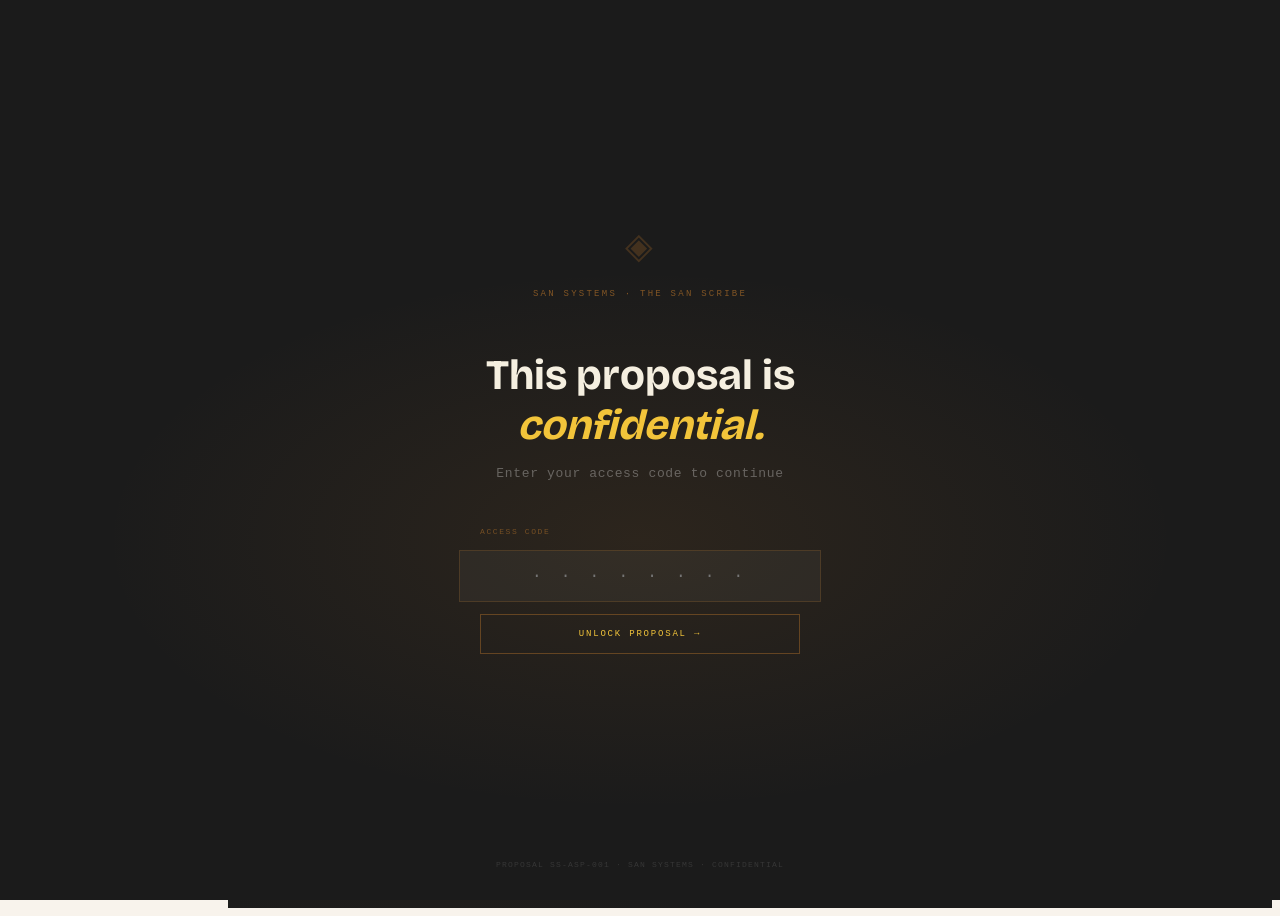
==== commit c6c64923: "Crew Order 012 Phase 3: Unify with canonical San Scribe design system Captain decision: Option A — f" ====
--- a/aspiral-001/index.html
+++ b/aspiral-001/index.html
@@ -28,28 +28,19 @@
 <meta charset="UTF-8">
 <meta name="viewport" content="width=device-width, initial-scale=1.0">
 <title>Aspiral AI Proposal — San Systems</title>
-<link href="https://fonts.googleapis.com/css2?family=Cormorant+Garamond:ital,wght@0,400;0,600;0,700;1,400;1,600&family=DM+Mono:wght@300;400;500&family=Inter:wght@300;400;500&display=swap" rel="stylesheet">
+
+  <link rel="preconnect" href="https://fonts.googleapis.com">
+<link href="https://fonts.googleapis.com/css2?family=Bricolage+Grotesque:opsz,wght@12..96,700;12..96,800&family=Caveat:wght@400;600;700&family=Patrick+Hand&family=Space+Grotesk:wght@400;500;600&display=swap" rel="stylesheet">
+<link rel="stylesheet" href="/css/design-tokens.css">
+
 <style>
-:root {
-  --earth: #1a1408;
-  --soil: #2d2416;
-  --ochre: #c47c2b;
-  --ochre-light: #e8a84a;
-  --sand: #f2ead8;
-  --bone: #faf6ee;
-  --ash: #e8e0cc;
-  --muted: #7a7060;
-  --rule: #d8ceb8;
-  --white: #ffffff;
-  --green: #2a5c3a;
-  --rust: #8b3a1a;
-}
-*{margin:0;padding:0;box-sizing:border-box;}
+
+
 html { scroll-behavior: smooth; }
 body {
-  background: var(--bone);
-  color: var(--earth);
-  font-family: 'Inter', sans-serif;
+  background: var(--paper);
+  color: var(--ink);
+  font-family: var(--font-body);
   font-weight: 300;
   line-height: 1.7;
 }
@@ -69,7 +60,7 @@
   position: fixed;
   left: 0; top: 0; bottom: 0;
   width: 220px;
-  background: var(--earth);
+  background: var(--ink);
   display: flex;
   flex-direction: column;
   padding: 40px 0 32px;
@@ -82,22 +73,22 @@
   margin-bottom: 24px;
 }
 .sidebar-brand .ss-label {
-  font-family: 'DM Mono', monospace;
+  font-family: var(--font-mono);
   font-size: 8px;
   letter-spacing: 0.22em;
   text-transform: uppercase;
-  color: var(--ochre);
+  color: var(--ochre-500);
   margin-bottom: 6px;
 }
 .sidebar-brand .ss-name {
-  font-family: 'Cormorant Garamond', serif;
+  font-family: var(--font-display);
   font-size: 20px;
   font-weight: 600;
-  color: var(--bone);
+  color: var(--paper);
   line-height: 1.2;
 }
 .sidebar-brand .ss-sub {
-  font-family: 'DM Mono', monospace;
+  font-family: var(--font-mono);
   font-size: 8px;
   letter-spacing: 0.15em;
   text-transform: uppercase;
@@ -105,7 +96,7 @@
   margin-top: 4px;
 }
 .nav-section {
-  font-family: 'DM Mono', monospace;
+  font-family: var(--font-mono);
   font-size: 7px;
   letter-spacing: 0.2em;
   text-transform: uppercase;
@@ -117,7 +108,7 @@
 .nav-link {
   display: block;
   padding: 9px 28px;
-  font-family: 'DM Mono', monospace;
+  font-family: var(--font-mono);
   font-size: 9px;
   letter-spacing: 0.12em;
   text-transform: uppercase;
@@ -128,15 +119,15 @@
   cursor: pointer;
 }
 .nav-link:hover, .nav-link.active {
-  color: var(--ochre-light);
-  border-left-color: var(--ochre);
+  color: var(--sun-500);
+  border-left-color: var(--ochre-500);
   background: rgba(196,124,43,0.06);
 }
 .sidebar-footer {
   margin-top: auto;
   padding: 24px 28px 0;
   border-top: 1px solid rgba(255,255,255,0.08);
-  font-family: 'DM Mono', monospace;
+  font-family: var(--font-mono);
   font-size: 8px;
   letter-spacing: 0.1em;
   color: rgba(255,255,255,0.2);
@@ -157,7 +148,7 @@
 /* COVER */
 .cover {
   min-height: 100vh;
-  background: var(--earth);
+  background: var(--ink);
   display: flex;
   flex-direction: column;
   padding: 0;
@@ -180,16 +171,16 @@
   z-index: 2;
 }
 .cover-logo {
-  font-family: 'DM Mono', monospace;
+  font-family: var(--font-mono);
   font-size: 9px;
   letter-spacing: 0.2em;
   text-transform: uppercase;
-  color: var(--ochre);
+  color: var(--ochre-500);
   line-height: 1.8;
 }
 .cover-meta {
   text-align: right;
-  font-family: 'DM Mono', monospace;
+  font-family: var(--font-mono);
   font-size: 8px;
   letter-spacing: 0.15em;
   text-transform: uppercase;
@@ -206,27 +197,27 @@
   z-index: 2;
 }
 .cover-eyebrow {
-  font-family: 'DM Mono', monospace;
+  font-family: var(--font-mono);
   font-size: 9px;
   letter-spacing: 0.25em;
   text-transform: uppercase;
-  color: var(--ochre);
+  color: var(--ochre-500);
   margin-bottom: 28px;
   display: flex;
   align-items: center;
   gap: 16px;
 }
-.cover-eyebrow::after { content:''; width: 48px; height: 1px; background: var(--ochre); opacity: 0.4; }
+.cover-eyebrow::after { content:''; width: 48px; height: 1px; background: var(--ochre-500); opacity: 0.4; }
 .cover h1 {
-  font-family: 'Cormorant Garamond', serif;
+  font-family: var(--font-display);
   font-size: clamp(44px, 5.5vw, 76px);
   font-weight: 700;
-  color: var(--bone);
+  color: var(--paper);
   line-height: 1.05;
   letter-spacing: -0.02em;
   margin-bottom: 32px;
 }
-.cover h1 em { font-style: italic; color: var(--ochre-light); }
+.cover h1 em { font-style: italic; color: var(--sun-500); }
 .cover-desc {
   font-size: 15px;
   color: rgba(255,255,255,0.5);
@@ -241,15 +232,15 @@
   border-top: 1px solid rgba(255,255,255,0.08);
 }
 .cover-stat-num {
-  font-family: 'Cormorant Garamond', serif;
+  font-family: var(--font-display);
   font-size: 36px;
   font-weight: 700;
-  color: var(--ochre-light);
+  color: var(--sun-500);
   line-height: 1;
   margin-bottom: 4px;
 }
 .cover-stat-label {
-  font-family: 'DM Mono', monospace;
+  font-family: var(--font-mono);
   font-size: 8px;
   letter-spacing: 0.15em;
   text-transform: uppercase;
@@ -266,7 +257,7 @@
   border-top: 1px solid rgba(255,255,255,0.06);
 }
 .cover-client {
-  font-family: 'DM Mono', monospace;
+  font-family: var(--font-mono);
   font-size: 8px;
   letter-spacing: 0.15em;
   text-transform: uppercase;
@@ -274,47 +265,47 @@
   line-height: 1.8;
 }
 .cover-btn {
-  font-family: 'DM Mono', monospace;
+  font-family: var(--font-mono);
   font-size: 9px;
   letter-spacing: 0.15em;
   text-transform: uppercase;
-  color: var(--ochre);
+  color: var(--ochre-500);
   border: 1px solid rgba(196,124,43,0.3);
   padding: 12px 24px;
   cursor: pointer;
   background: none;
   transition: all 0.2s;
 }
-.cover-btn:hover { background: rgba(196,124,43,0.1); border-color: var(--ochre); }
+.cover-btn:hover { background: rgba(196,124,43,0.1); border-color: var(--ochre-500); }
 
 /* CONTENT PAGES */
 .content-page { padding: 64px; max-width: 860px; }
 .content-page.full { max-width: 100%; padding: 64px; }
 
 .section-eyebrow {
-  font-family: 'DM Mono', monospace;
+  font-family: var(--font-mono);
   font-size: 9px;
   letter-spacing: 0.2em;
   text-transform: uppercase;
-  color: var(--ochre);
+  color: var(--ochre-500);
   margin-bottom: 14px;
   display: flex;
   align-items: center;
   gap: 14px;
 }
-.section-eyebrow::after { content:''; flex:1; max-width:40px; height:1px; background:var(--ochre); opacity:0.35; }
+.section-eyebrow::after { content:''; flex:1; max-width:40px; height:1px; background:var(--ochre-500); opacity:0.35; }
 .section-title {
-  font-family: 'Cormorant Garamond', serif;
+  font-family: var(--font-display);
   font-size: clamp(28px, 3.5vw, 44px);
   font-weight: 700;
   letter-spacing: -0.02em;
   line-height: 1.15;
   margin-bottom: 16px;
 }
-.section-title em { font-style: italic; color: var(--ochre); }
+.section-title em { font-style: italic; color: var(--ochre-500); }
 .section-intro {
   font-size: 14px;
-  color: var(--muted);
+  color: var(--ink-mute);
   max-width: 580px;
   line-height: 1.85;
   margin-bottom: 48px;
@@ -330,30 +321,30 @@
   margin-bottom: 3px;
 }
 .what-cell {
-  background: var(--white);
+  background: #ffffff;
   padding: 32px;
 }
-.what-cell.dark { background: var(--earth); }
+.what-cell.dark { background: var(--ink); }
 .what-cell-label {
-  font-family: 'DM Mono', monospace;
+  font-family: var(--font-mono);
   font-size: 8px;
   letter-spacing: 0.18em;
   text-transform: uppercase;
   margin-bottom: 12px;
 }
-.what-cell:not(.dark) .what-cell-label { color: var(--ochre); }
+.what-cell:not(.dark) .what-cell-label { color: var(--ochre-500); }
 .what-cell.dark .what-cell-label { color: rgba(196,124,43,0.6); }
 .what-cell h3 {
-  font-family: 'Cormorant Garamond', serif;
+  font-family: var(--font-display);
   font-size: 22px;
   font-weight: 700;
   margin-bottom: 12px;
   line-height: 1.25;
 }
-.what-cell:not(.dark) h3 { color: var(--earth); }
-.what-cell.dark h3 { color: var(--bone); }
+.what-cell:not(.dark) h3 { color: var(--ink); }
+.what-cell.dark h3 { color: var(--paper); }
 .what-cell p { font-size: 13px; line-height: 1.75; }
-.what-cell:not(.dark) p { color: var(--muted); }
+.what-cell:not(.dark) p { color: var(--ink-mute); }
 .what-cell.dark p { color: rgba(255,255,255,0.45); }
 
 /* DAY IN THE LIFE */
@@ -382,62 +373,62 @@
   width: 10px;
   height: 10px;
   border-radius: 50%;
-  background: var(--bone);
-  border: 2px solid var(--ochre);
-}
-.day-event.ai-moment::before { background: var(--ochre); }
+  background: var(--paper);
+  border: 2px solid var(--ochre-500);
+}
+.day-event.ai-moment::before { background: var(--ochre-500); }
 .day-time {
-  font-family: 'DM Mono', monospace;
+  font-family: var(--font-mono);
   font-size: 9px;
   letter-spacing: 0.15em;
-  color: var(--ochre);
+  color: var(--ochre-500);
   margin-bottom: 4px;
 }
 .day-event-card {
-  background: var(--white);
+  background: #ffffff;
   padding: 20px 24px;
   border-left: 3px solid transparent;
 }
-.day-event.ai-moment .day-event-card { border-left-color: var(--ochre); }
-.day-event.roland-moment .day-event-card { border-left-color: var(--green); }
+.day-event.ai-moment .day-event-card { border-left-color: var(--ochre-500); }
+.day-event.roland-moment .day-event-card { border-left-color: var(--sky-500); }
 .day-event h4 { font-size: 14px; font-weight: 500; margin-bottom: 5px; }
-.day-event p { font-size: 12px; color: var(--muted); line-height: 1.65; }
+.day-event p { font-size: 12px; color: var(--ink-mute); line-height: 1.65; }
 .day-event .ai-tag {
   display: inline-block;
   margin-top: 8px;
-  font-family: 'DM Mono', monospace;
+  font-family: var(--font-mono);
   font-size: 8px;
   letter-spacing: 0.12em;
   text-transform: uppercase;
   padding: 3px 8px;
   border-radius: 2px;
 }
-.ai-moment .ai-tag { background: rgba(196,124,43,0.1); color: var(--ochre); }
-.roland-moment .ai-tag { background: rgba(42,92,58,0.1); color: var(--green); }
+.ai-moment .ai-tag { background: rgba(196,124,43,0.1); color: var(--ochre-500); }
+.roland-moment .ai-tag { background: rgba(42,92,58,0.1); color: var(--sky-500); }
 
 /* SCOPE TABLE */
 .scope-wrapper { overflow-x: auto; }
 .scope-table {
   width: 100%;
   border-collapse: collapse;
-  background: var(--white);
+  background: #ffffff;
 }
 .scope-table th {
-  font-family: 'DM Mono', monospace;
+  font-family: var(--font-mono);
   font-size: 8px;
   letter-spacing: 0.15em;
   text-transform: uppercase;
-  color: var(--muted);
+  color: var(--ink-mute);
   padding: 14px 20px;
   text-align: left;
-  border-bottom: 2px solid var(--earth);
-  background: var(--sand);
+  border-bottom: 2px solid var(--ink);
+  background: var(--paper-warm);
   white-space: nowrap;
 }
 .scope-table td {
   padding: 14px 20px;
   font-size: 12px;
-  border-bottom: 1px solid var(--ash);
+  border-bottom: 1px solid var(--paper-deep);
   vertical-align: top;
   line-height: 1.6;
 }
@@ -445,7 +436,7 @@
 .scope-table tr:hover td { background: #faf7f0; }
 .phase-tag {
   display: inline-block;
-  font-family: 'DM Mono', monospace;
+  font-family: var(--font-mono);
   font-size: 8px;
   letter-spacing: 0.1em;
   text-transform: uppercase;
@@ -453,9 +444,9 @@
   border-radius: 2px;
   white-space: nowrap;
 }
-.ph1 { background: rgba(196,124,43,0.1); color: var(--ochre); }
-.ph2 { background: rgba(42,92,58,0.1); color: var(--green); }
-.ph3 { background: rgba(26,20,8,0.07); color: var(--muted); }
+.ph1 { background: rgba(196,124,43,0.1); color: var(--ochre-500); }
+.ph2 { background: rgba(42,92,58,0.1); color: var(--sky-500); }
+.ph3 { background: rgba(26,20,8,0.07); color: var(--ink-mute); }
 .status-dot {
   display: inline-block;
   width: 7px;
@@ -463,8 +454,8 @@
   border-radius: 50%;
   margin-right: 6px;
 }
-.dot-build { background: var(--ochre); }
-.dot-ready { background: var(--green); }
+.dot-build { background: var(--ochre-500); }
+.dot-ready { background: var(--sky-500); }
 .dot-later { background: var(--rule); }
 
 /* TIERS */
@@ -472,57 +463,57 @@
   display: grid;
   grid-template-columns: 1fr 1fr 1fr;
   gap: 3px;
-  background: var(--earth);
-  border: 2px solid var(--earth);
+  background: var(--ink);
+  border: 2px solid var(--ink);
   margin-bottom: 3px;
 }
 .tier-card {
-  background: var(--bone);
+  background: var(--paper);
   padding: 36px 28px 40px;
   display: flex;
   flex-direction: column;
   position: relative;
 }
-.tier-card.featured { background: var(--earth); }
+.tier-card.featured { background: var(--ink); }
 .tier-ribbon {
   position: absolute;
   top: 0;
   right: 0;
-  background: var(--ochre);
+  background: var(--ochre-500);
   color: white;
-  font-family: 'DM Mono', monospace;
+  font-family: var(--font-mono);
   font-size: 8px;
   letter-spacing: 0.12em;
   text-transform: uppercase;
   padding: 5px 12px;
 }
 .tier-name {
-  font-family: 'DM Mono', monospace;
+  font-family: var(--font-mono);
   font-size: 8px;
   letter-spacing: 0.2em;
   text-transform: uppercase;
   margin-bottom: 20px;
 }
-.tier-card:not(.featured) .tier-name { color: var(--muted); }
-.tier-card.featured .tier-name { color: var(--ochre); }
+.tier-card:not(.featured) .tier-name { color: var(--ink-mute); }
+.tier-card.featured .tier-name { color: var(--ochre-500); }
 .tier-price {
-  font-family: 'Cormorant Garamond', serif;
+  font-family: var(--font-display);
   font-size: 52px;
   font-weight: 700;
   line-height: 1;
   margin-bottom: 4px;
 }
-.tier-card:not(.featured) .tier-price { color: var(--earth); }
-.tier-card.featured .tier-price { color: var(--bone); }
+.tier-card:not(.featured) .tier-price { color: var(--ink); }
+.tier-card.featured .tier-price { color: var(--paper); }
 .tier-period { font-size: 12px; margin-bottom: 8px; }
-.tier-card:not(.featured) .tier-period { color: var(--muted); }
+.tier-card:not(.featured) .tier-period { color: var(--ink-mute); }
 .tier-card.featured .tier-period { color: rgba(255,255,255,0.4); }
 .tier-anchor {
   font-size: 11px;
   padding-bottom: 24px;
   margin-bottom: 24px;
 }
-.tier-card:not(.featured) .tier-anchor { color: var(--muted); border-bottom: 1px solid var(--rule); }
+.tier-card:not(.featured) .tier-anchor { color: var(--ink-mute); border-bottom: 1px solid var(--rule); }
 .tier-card.featured .tier-anchor { color: rgba(255,255,255,0.3); border-bottom: 1px solid rgba(255,255,255,0.08); }
 .tier-features { list-style: none; flex: 1; display: flex; flex-direction: column; gap: 10px; }
 .tier-features li {
@@ -531,27 +522,27 @@
   position: relative;
   line-height: 1.55;
 }
-.tier-card:not(.featured) .tier-features li { color: var(--earth); }
+.tier-card:not(.featured) .tier-features li { color: var(--ink); }
 .tier-card.featured .tier-features li { color: rgba(255,255,255,0.6); }
 .tier-features li::before {
   content: '✓';
   position: absolute;
   left: 0;
-  font-family: 'DM Mono', monospace;
+  font-family: var(--font-mono);
   font-size: 9px;
 }
-.tier-card:not(.featured) .tier-features li::before { color: var(--green); }
-.tier-card.featured .tier-features li::before { color: var(--ochre); }
+.tier-card:not(.featured) .tier-features li::before { color: var(--sky-500); }
+.tier-card.featured .tier-features li::before { color: var(--ochre-500); }
 .tier-features li.off { opacity: 0.3; }
 .tier-features li.off::before { content: '—'; }
 .tier-setup {
   margin-top: 24px;
-  font-family: 'DM Mono', monospace;
+  font-family: var(--font-mono);
   font-size: 9px;
   letter-spacing: 0.1em;
   padding: 10px 0 0;
 }
-.tier-card:not(.featured) .tier-setup { color: var(--muted); border-top: 1px solid var(--rule); }
+.tier-card:not(.featured) .tier-setup { color: var(--ink-mute); border-top: 1px solid var(--rule); }
 .tier-card.featured .tier-setup { color: rgba(255,255,255,0.3); border-top: 1px solid rgba(255,255,255,0.08); }
 
 /* TERMS */
@@ -562,23 +553,23 @@
   margin-bottom: 32px;
 }
 .terms-cell {
-  background: var(--white);
+  background: #ffffff;
   padding: 24px 28px;
 }
 .terms-cell-label {
-  font-family: 'DM Mono', monospace;
+  font-family: var(--font-mono);
   font-size: 8px;
   letter-spacing: 0.18em;
   text-transform: uppercase;
-  color: var(--ochre);
+  color: var(--ochre-500);
   margin-bottom: 8px;
 }
-.terms-cell p { font-size: 13px; color: var(--muted); line-height: 1.75; }
-.terms-cell strong { color: var(--earth); font-weight: 500; }
+.terms-cell p { font-size: 13px; color: var(--ink-mute); line-height: 1.75; }
+.terms-cell strong { color: var(--ink); font-weight: 500; }
 
 /* ACCEPTANCE */
 .acceptance-box {
-  background: var(--earth);
+  background: var(--ink);
   padding: 48px;
   margin-bottom: 3px;
   position: relative;
@@ -595,18 +586,18 @@
   opacity: 0.02;
 }
 .acceptance-box .acc-label {
-  font-family: 'DM Mono', monospace;
+  font-family: var(--font-mono);
   font-size: 8px;
   letter-spacing: 0.2em;
   text-transform: uppercase;
-  color: var(--ochre);
+  color: var(--ochre-500);
   margin-bottom: 20px;
 }
 .acceptance-box h3 {
-  font-family: 'Cormorant Garamond', serif;
+  font-family: var(--font-display);
   font-size: 28px;
   font-style: italic;
-  color: var(--bone);
+  color: var(--paper);
   margin-bottom: 16px;
 }
 .acceptance-box p { font-size: 13px; color: rgba(255,255,255,0.4); max-width: 520px; line-height: 1.8; margin-bottom: 32px; }
@@ -617,7 +608,7 @@
 }
 .sig-block { }
 .sig-label {
-  font-family: 'DM Mono', monospace;
+  font-family: var(--font-mono);
   font-size: 8px;
   letter-spacing: 0.15em;
   text-transform: uppercase;
@@ -627,7 +618,7 @@
 .sig-line {
   border-top: 1px solid rgba(255,255,255,0.15);
   padding-top: 12px;
-  font-family: 'DM Mono', monospace;
+  font-family: var(--font-mono);
   font-size: 9px;
   letter-spacing: 0.1em;
   color: rgba(255,255,255,0.25);
@@ -643,49 +634,49 @@
 
 /* PULL QUOTE */
 .pull-quote {
-  background: var(--sand);
-  border-left: 3px solid var(--ochre);
+  background: var(--paper-warm);
+  border-left: 3px solid var(--ochre-500);
   padding: 28px 32px;
   margin: 32px 0;
 }
 .pull-quote blockquote {
-  font-family: 'Cormorant Garamond', serif;
+  font-family: var(--font-display);
   font-size: 20px;
   font-style: italic;
-  color: var(--earth);
+  color: var(--ink);
   line-height: 1.55;
 }
-.pull-quote blockquote strong { font-style: normal; color: var(--ochre); }
+.pull-quote blockquote strong { font-style: normal; color: var(--ochre-500); }
 .pull-quote cite {
   display: block;
   margin-top: 12px;
-  font-family: 'DM Mono', monospace;
+  font-family: var(--font-mono);
   font-size: 8px;
   letter-spacing: 0.15em;
   text-transform: uppercase;
-  color: var(--muted);
+  color: var(--ink-mute);
   font-style: normal;
 }
 
 /* INFO BOX */
 .info-box {
-  background: var(--white);
+  background: #ffffff;
   border: 1px solid var(--rule);
   padding: 24px 28px;
   margin: 24px 0;
 }
 .info-box-label {
-  font-family: 'DM Mono', monospace;
+  font-family: var(--font-mono);
   font-size: 8px;
   letter-spacing: 0.18em;
   text-transform: uppercase;
-  color: var(--ochre);
+  color: var(--ochre-500);
   margin-bottom: 10px;
 }
-.info-box p { font-size: 13px; color: var(--muted); line-height: 1.75; }
+.info-box p { font-size: 13px; color: var(--ink-mute); line-height: 1.75; }
 .info-box ul { list-style: none; display: flex; flex-direction: column; gap: 8px; margin-top: 8px; }
-.info-box ul li { font-size: 13px; color: var(--muted); padding-left: 18px; position: relative; line-height: 1.6; }
-.info-box ul li::before { content: '→'; position: absolute; left: 0; color: var(--ochre); font-size: 11px; }
+.info-box ul li { font-size: 13px; color: var(--ink-mute); padding-left: 18px; position: relative; line-height: 1.6; }
+.info-box ul li::before { content: '→'; position: absolute; left: 0; color: var(--ochre-500); font-size: 11px; }
 
 /* MOBILE */
 @media(max-width:768px){
@@ -696,7 +687,7 @@
   .cover-top, .cover-bottom { padding: 32px; }
   .cover-stats { flex-wrap: wrap; gap: 24px; }
   .what-grid, .tiers-wrap, .terms-grid, .sig-grid { grid-template-columns: 1fr; }
-  .tiers-wrap { background: var(--bone); border: none; gap: 16px; }
+  .tiers-wrap { background: var(--paper); border: none; gap: 16px; }
   .day-timeline { padding-left: 24px; }
 }
 .mobile-nav {
@@ -704,7 +695,7 @@
   position: sticky;
   top: 0;
   z-index: 50;
-  background: var(--earth);
+  background: var(--ink);
   overflow-x: auto;
   scrollbar-width: none;
 }
@@ -712,7 +703,7 @@
 .mobile-nav-btn {
   flex-shrink: 0;
   padding: 14px 18px;
-  font-family: 'DM Mono', monospace;
+  font-family: var(--font-mono);
   font-size: 8px;
   letter-spacing: 0.14em;
   text-transform: uppercase;
@@ -723,14 +714,14 @@
   border-bottom: 2px solid transparent;
   white-space: nowrap;
 }
-.mobile-nav-btn.active { color: var(--ochre); border-bottom-color: var(--ochre); }
+.mobile-nav-btn.active { color: var(--ochre-500); border-bottom-color: var(--ochre-500); }
 
   /* ===== PASSWORD GATE ===== */
   #ss-gate {
     position: fixed;
     inset: 0;
     z-index: 9999;
-    background: #1a1408;
+    background: #1B1B1B;
     display: flex;
     flex-direction: column;
     align-items: center;
@@ -745,7 +736,7 @@
     pointer-events: none;
   }
   .gate-logo {
-    font-family: 'DM Mono', monospace;
+    font-family: var(--font-mono);
     font-size: 9px;
     letter-spacing: 0.25em;
     text-transform: uppercase;
@@ -760,22 +751,22 @@
     opacity: 0.4;
   }
   .gate-title {
-    font-family: 'Cormorant Garamond', serif;
+    font-family: var(--font-display);
     font-size: clamp(28px, 4vw, 42px);
     font-weight: 700;
-    color: #f2ead8;
+    color: #F5EFE0;
     text-align: center;
     line-height: 1.2;
     margin-bottom: 12px;
     position: relative;
   }
-  .gate-title em { font-style: italic; color: #e8a84a; }
+  .gate-title em { font-style: italic; color: #F2C43A; }
   .gate-sub {
     font-size: 13px;
     color: rgba(255,255,255,0.3);
     text-align: center;
     margin-bottom: 40px;
-    font-family: 'DM Mono', monospace;
+    font-family: var(--font-mono);
     letter-spacing: 0.05em;
     position: relative;
   }
@@ -789,7 +780,7 @@
     position: relative;
   }
   .gate-label {
-    font-family: 'DM Mono', monospace;
+    font-family: var(--font-mono);
     font-size: 8px;
     letter-spacing: 0.2em;
     text-transform: uppercase;
@@ -800,8 +791,8 @@
     width: 100%;
     background: rgba(255,255,255,0.04);
     border: 1px solid rgba(196,124,43,0.2);
-    color: #f2ead8;
-    font-family: 'DM Mono', monospace;
+    color: #F5EFE0;
+    font-family: var(--font-mono);
     font-size: 16px;
     letter-spacing: 0.3em;
     padding: 16px 20px;
@@ -812,7 +803,7 @@
   .gate-input:focus { border-color: rgba(196,124,43,0.6); }
   .gate-input.shake {
     animation: shake 0.4s ease;
-    border-color: #8b3a1a;
+    border-color: #8E3416;
   }
   @keyframes shake {
     0%,100%{transform:translateX(0)}
@@ -826,27 +817,27 @@
     padding: 14px 24px;
     background: none;
     border: 1px solid rgba(196,124,43,0.4);
-    color: #e8a84a;
-    font-family: 'DM Mono', monospace;
+    color: #F2C43A;
+    font-family: var(--font-mono);
     font-size: 9px;
     letter-spacing: 0.2em;
     text-transform: uppercase;
     cursor: pointer;
     transition: all 0.2s;
   }
-  .gate-btn:hover { background: rgba(196,124,43,0.08); border-color: #c47c2b; }
+  .gate-btn:hover { background: rgba(196,124,43,0.08); border-color: #C8512A; }
   .gate-error {
-    font-family: 'DM Mono', monospace;
+    font-family: var(--font-mono);
     font-size: 9px;
     letter-spacing: 0.12em;
-    color: #8b3a1a;
+    color: #8E3416;
     text-transform: uppercase;
     min-height: 16px;
   }
   .gate-footer {
     position: absolute;
     bottom: 28px;
-    font-family: 'DM Mono', monospace;
+    font-family: var(--font-mono);
     font-size: 8px;
     letter-spacing: 0.15em;
     text-transform: uppercase;
@@ -1014,23 +1005,23 @@
 
   <div class="divider"></div>
 
-  <div class="what-cell-label" style="font-family:'DM Mono',monospace;font-size:9px;letter-spacing:.2em;text-transform:uppercase;color:var(--ochre);margin-bottom:20px;">What the data shows about Aspiral right now</div>
+  <div class="what-cell-label" style="font-family:var(--font-mono);font-size:9px;letter-spacing:.2em;text-transform:uppercase;color:var(--ochre-500);margin-bottom:20px;">What the data shows about Aspiral right now</div>
 
   <div style="display:grid;grid-template-columns:1fr 1fr 1fr;gap:3px;margin-bottom:32px;">
-    <div style="background:var(--white);padding:24px;">
-      <div style="font-family:'DM Mono',monospace;font-size:8px;letter-spacing:.15em;text-transform:uppercase;color:var(--muted);margin-bottom:8px;">Time lost</div>
-      <div style="font-family:'Cormorant Garamond',serif;font-size:40px;font-weight:700;color:var(--ochre);line-height:1;margin-bottom:6px;">6 hrs</div>
-      <div style="font-size:12px;color:var(--muted);line-height:1.6;">Every month on scheduling back-and-forth. That's 72 hours a year — nearly two full working weeks.</div>
-    </div>
-    <div style="background:var(--white);padding:24px;">
-      <div style="font-family:'DM Mono',monospace;font-size:8px;letter-spacing:.15em;text-transform:uppercase;color:var(--muted);margin-bottom:8px;">Revenue at risk</div>
-      <div style="font-family:'Cormorant Garamond',serif;font-size:40px;font-weight:700;color:var(--rust);line-height:1;margin-bottom:6px;">R45k+</div>
-      <div style="font-size:12px;color:var(--muted);line-height:1.6;">Lost annually when warm past-client leads go cold. These are the easiest sales — trust is already built. They just need a nudge.</div>
-    </div>
-    <div style="background:var(--white);padding:24px;">
-      <div style="font-family:'DM Mono',monospace;font-size:8px;letter-spacing:.15em;text-transform:uppercase;color:var(--muted);margin-bottom:8px;">The window</div>
-      <div style="font-family:'Cormorant Garamond',serif;font-size:40px;font-weight:700;color:var(--green);line-height:1;margin-bottom:6px;">Now</div>
-      <div style="font-size:12px;color:var(--muted);line-height:1.6;">SA coaching industry AI adoption is early. The first-mover advantage in this market is real and available. This window closes within 12–18 months.</div>
+    <div style="background:#ffffff;padding:24px;">
+      <div style="font-family:var(--font-mono);font-size:8px;letter-spacing:.15em;text-transform:uppercase;color:var(--ink-mute);margin-bottom:8px;">Time lost</div>
+      <div style="font-family:var(--font-display);font-size:40px;font-weight:700;color:var(--ochre-500);line-height:1;margin-bottom:6px;">6 hrs</div>
+      <div style="font-size:12px;color:var(--ink-mute);line-height:1.6;">Every month on scheduling back-and-forth. That's 72 hours a year — nearly two full working weeks.</div>
+    </div>
+    <div style="background:#ffffff;padding:24px;">
+      <div style="font-family:var(--font-mono);font-size:8px;letter-spacing:.15em;text-transform:uppercase;color:var(--ink-mute);margin-bottom:8px;">Revenue at risk</div>
+      <div style="font-family:var(--font-display);font-size:40px;font-weight:700;color:var(--ochre-700);line-height:1;margin-bottom:6px;">R45k+</div>
+      <div style="font-size:12px;color:var(--ink-mute);line-height:1.6;">Lost annually when warm past-client leads go cold. These are the easiest sales — trust is already built. They just need a nudge.</div>
+    </div>
+    <div style="background:#ffffff;padding:24px;">
+      <div style="font-family:var(--font-mono);font-size:8px;letter-spacing:.15em;text-transform:uppercase;color:var(--ink-mute);margin-bottom:8px;">The window</div>
+      <div style="font-family:var(--font-display);font-size:40px;font-weight:700;color:var(--sky-500);line-height:1;margin-bottom:6px;">Now</div>
+      <div style="font-size:12px;color:var(--ink-mute);line-height:1.6;">SA coaching industry AI adoption is early. The first-mover advantage in this market is real and available. This window closes within 12–18 months.</div>
     </div>
   </div>
 
@@ -1043,7 +1034,7 @@
 
   <div class="divider"></div>
 
-  <div class="what-cell-label" style="font-family:'DM Mono',monospace;font-size:9px;letter-spacing:.2em;text-transform:uppercase;color:var(--ochre);margin-bottom:20px;">Why San Systems?</div>
+  <div class="what-cell-label" style="font-family:var(--font-mono);font-size:9px;letter-spacing:.2em;text-transform:uppercase;color:var(--ochre-500);margin-bottom:20px;">Why San Systems?</div>
 
   <div class="what-grid">
     <div class="what-cell">
@@ -1084,27 +1075,27 @@
   <div class="divider"></div>
 
   <div style="display:grid;grid-template-columns:1fr 1fr;gap:3px;margin-bottom:3px;">
-    <div style="background:var(--white);padding:28px;">
-      <div class="what-cell-label" style="font-family:'DM Mono',monospace;font-size:8px;letter-spacing:.18em;text-transform:uppercase;color:var(--ochre);margin-bottom:12px;">What the AI handles</div>
+    <div style="background:#ffffff;padding:28px;">
+      <div class="what-cell-label" style="font-family:var(--font-mono);font-size:8px;letter-spacing:.18em;text-transform:uppercase;color:var(--ochre-500);margin-bottom:12px;">What the AI handles</div>
       <ul style="list-style:none;display:flex;flex-direction:column;gap:10px;">
-        <li style="font-size:13px;color:var(--muted);padding-left:18px;position:relative;line-height:1.6;"><span style="position:absolute;left:0;color:var(--ochre)">⚙</span> All scheduling back-and-forth with clients</li>
-        <li style="font-size:13px;color:var(--muted);padding-left:18px;position:relative;line-height:1.6;"><span style="position:absolute;left:0;color:var(--ochre)">⚙</span> Cancellation handling and policy enforcement</li>
-        <li style="font-size:13px;color:var(--muted);padding-left:18px;position:relative;line-height:1.6;"><span style="position:absolute;left:0;color:var(--ochre)">⚙</span> Session reminders to clients (24hr and 1hr before)</li>
-        <li style="font-size:13px;color:var(--muted);padding-left:18px;position:relative;line-height:1.6;"><span style="position:absolute;left:0;color:var(--ochre)">⚙</span> Re-engagement messages to clients who've gone quiet</li>
-        <li style="font-size:13px;color:var(--muted);padding-left:18px;position:relative;line-height:1.6;"><span style="position:absolute;left:0;color:var(--ochre)">⚙</span> Pre-session client brief (delivered to Roland's phone)</li>
-        <li style="font-size:13px;color:var(--muted);padding-left:18px;position:relative;line-height:1.6;"><span style="position:absolute;left:0;color:var(--ochre)">⚙</span> Post-session outcome summary to client</li>
-        <li style="font-size:13px;color:var(--muted);padding-left:18px;position:relative;line-height:1.6;"><span style="position:absolute;left:0;color:var(--ochre)">⚙</span> Between-session accountability check-ins</li>
+        <li style="font-size:13px;color:var(--ink-mute);padding-left:18px;position:relative;line-height:1.6;"><span style="position:absolute;left:0;color:var(--ochre-500)">⚙</span> All scheduling back-and-forth with clients</li>
+        <li style="font-size:13px;color:var(--ink-mute);padding-left:18px;position:relative;line-height:1.6;"><span style="position:absolute;left:0;color:var(--ochre-500)">⚙</span> Cancellation handling and policy enforcement</li>
+        <li style="font-size:13px;color:var(--ink-mute);padding-left:18px;position:relative;line-height:1.6;"><span style="position:absolute;left:0;color:var(--ochre-500)">⚙</span> Session reminders to clients (24hr and 1hr before)</li>
+        <li style="font-size:13px;color:var(--ink-mute);padding-left:18px;position:relative;line-height:1.6;"><span style="position:absolute;left:0;color:var(--ochre-500)">⚙</span> Re-engagement messages to clients who've gone quiet</li>
+        <li style="font-size:13px;color:var(--ink-mute);padding-left:18px;position:relative;line-height:1.6;"><span style="position:absolute;left:0;color:var(--ochre-500)">⚙</span> Pre-session client brief (delivered to Roland's phone)</li>
+        <li style="font-size:13px;color:var(--ink-mute);padding-left:18px;position:relative;line-height:1.6;"><span style="position:absolute;left:0;color:var(--ochre-500)">⚙</span> Post-session outcome summary to client</li>
+        <li style="font-size:13px;color:var(--ink-mute);padding-left:18px;position:relative;line-height:1.6;"><span style="position:absolute;left:0;color:var(--ochre-500)">⚙</span> Between-session accountability check-ins</li>
       </ul>
     </div>
-    <div style="background:var(--earth);padding:28px;">
-      <div style="font-family:'DM Mono',monospace;font-size:8px;letter-spacing:.18em;text-transform:uppercase;color:var(--ochre);margin-bottom:12px;">What Roland keeps</div>
+    <div style="background:var(--ink);padding:28px;">
+      <div style="font-family:var(--font-mono);font-size:8px;letter-spacing:.18em;text-transform:uppercase;color:var(--ochre-500);margin-bottom:12px;">What Roland keeps</div>
       <ul style="list-style:none;display:flex;flex-direction:column;gap:10px;">
-        <li style="font-size:13px;color:rgba(255,255,255,0.5);padding-left:18px;position:relative;line-height:1.6;"><span style="position:absolute;left:0;color:var(--green)">♦</span> Every coaching session — 100% Roland</li>
-        <li style="font-size:13px;color:rgba(255,255,255,0.5);padding-left:18px;position:relative;line-height:1.6;"><span style="position:absolute;left:0;color:var(--green)">♦</span> Every relationship — human, warm, trusted</li>
-        <li style="font-size:13px;color:rgba(255,255,255,0.5);padding-left:18px;position:relative;line-height:1.6;"><span style="position:absolute;left:0;color:var(--green)">♦</span> His voice in every message (AI drafts; Roland's tone)</li>
-        <li style="font-size:13px;color:rgba(255,255,255,0.5);padding-left:18px;position:relative;line-height:1.6;"><span style="position:absolute;left:0;color:var(--green)">♦</span> Full control — approve any message before it sends</li>
-        <li style="font-size:13px;color:rgba(255,255,255,0.5);padding-left:18px;position:relative;line-height:1.6;"><span style="position:absolute;left:0;color:var(--green)">♦</span> His methodology and assessment IP</li>
-        <li style="font-size:13px;color:rgba(255,255,255,0.5);padding-left:18px;position:relative;line-height:1.6;"><span style="position:absolute;left:0;color:var(--green)">♦</span> The breakthroughs — the moments only he can create</li>
+        <li style="font-size:13px;color:rgba(255,255,255,0.5);padding-left:18px;position:relative;line-height:1.6;"><span style="position:absolute;left:0;color:var(--sky-500)">♦</span> Every coaching session — 100% Roland</li>
+        <li style="font-size:13px;color:rgba(255,255,255,0.5);padding-left:18px;position:relative;line-height:1.6;"><span style="position:absolute;left:0;color:var(--sky-500)">♦</span> Every relationship — human, warm, trusted</li>
+        <li style="font-size:13px;color:rgba(255,255,255,0.5);padding-left:18px;position:relative;line-height:1.6;"><span style="position:absolute;left:0;color:var(--sky-500)">♦</span> His voice in every message (AI drafts; Roland's tone)</li>
+        <li style="font-size:13px;color:rgba(255,255,255,0.5);padding-left:18px;position:relative;line-height:1.6;"><span style="position:absolute;left:0;color:var(--sky-500)">♦</span> Full control — approve any message before it sends</li>
+        <li style="font-size:13px;color:rgba(255,255,255,0.5);padding-left:18px;position:relative;line-height:1.6;"><span style="position:absolute;left:0;color:var(--sky-500)">♦</span> His methodology and assessment IP</li>
+        <li style="font-size:13px;color:rgba(255,255,255,0.5);padding-left:18px;position:relative;line-height:1.6;"><span style="position:absolute;left:0;color:var(--sky-500)">♦</span> The breakthroughs — the moments only he can create</li>
       </ul>
     </div>
   </div>
@@ -1130,14 +1121,14 @@
 
   <div style="display:grid;grid-template-columns:160px 1fr;gap:24px;margin-bottom:24px;align-items:center;">
     <div style="display:flex;flex-direction:column;gap:10px;">
-      <div style="display:flex;align-items:center;gap:10px;font-family:'DM Mono',monospace;font-size:9px;color:var(--ochre);">
-        <div style="width:10px;height:10px;border-radius:50%;background:var(--ochre);flex-shrink:0;"></div> AI handles this
-      </div>
-      <div style="display:flex;align-items:center;gap:10px;font-family:'DM Mono',monospace;font-size:9px;color:var(--green);">
-        <div style="width:10px;height:10px;border-radius:50%;background:var(--green);flex-shrink:0;"></div> Roland does this
-      </div>
-    </div>
-    <div style="font-size:12px;color:var(--muted);line-height:1.7;">All AI messages are drafted in Roland's tone and voice. Outreach re-engagement messages require Roland's approval before sending. Everything else runs automatically.</div>
+      <div style="display:flex;align-items:center;gap:10px;font-family:var(--font-mono);font-size:9px;color:var(--ochre-500);">
+        <div style="width:10px;height:10px;border-radius:50%;background:var(--ochre-500);flex-shrink:0;"></div> AI handles this
+      </div>
+      <div style="display:flex;align-items:center;gap:10px;font-family:var(--font-mono);font-size:9px;color:var(--sky-500);">
+        <div style="width:10px;height:10px;border-radius:50%;background:var(--sky-500);flex-shrink:0;"></div> Roland does this
+      </div>
+    </div>
+    <div style="font-size:12px;color:var(--ink-mute);line-height:1.7;">All AI messages are drafted in Roland's tone and voice. Outreach re-engagement messages require Roland's approval before sending. Everything else runs automatically.</div>
   </div>
 
   <div class="day-timeline">
@@ -1249,107 +1240,107 @@
     </thead>
     <tbody>
       <tr>
-        <td style="font-family:'DM Mono',monospace;font-size:11px;color:var(--muted);">1</td>
-        <td><strong>WhatsApp Business API setup</strong><br><span style="font-size:11px;color:var(--muted);">Official Meta-verified business number, connected to n8n</span></td>
-        <td style="font-size:12px;color:var(--muted);">The foundation. All automations run through this channel. Clients message one number; the system handles everything.</td>
+        <td style="font-family:var(--font-mono);font-size:11px;color:var(--ink-mute);">1</td>
+        <td><strong>WhatsApp Business API setup</strong><br><span style="font-size:11px;color:var(--ink-mute);">Official Meta-verified business number, connected to n8n</span></td>
+        <td style="font-size:12px;color:var(--ink-mute);">The foundation. All automations run through this channel. Clients message one number; the system handles everything.</td>
         <td><span class="phase-tag ph1">Phase 1</span></td>
-        <td style="font-family:'DM Mono',monospace;font-size:11px;">Week 1</td>
+        <td style="font-family:var(--font-mono);font-size:11px;">Week 1</td>
         <td><span class="status-dot dot-build"></span><span style="font-size:11px;">Buildable</span></td>
       </tr>
       <tr>
-        <td style="font-family:'DM Mono',monospace;font-size:11px;color:var(--muted);">2</td>
-        <td><strong>AI scheduling agent</strong><br><span style="font-size:11px;color:var(--muted);">n8n + Google Calendar + Claude</span></td>
-        <td style="font-size:12px;color:var(--muted);">Handles all booking, rescheduling, and cancellation requests from clients via WhatsApp. Roland never touches the calendar negotiation again.</td>
+        <td style="font-family:var(--font-mono);font-size:11px;color:var(--ink-mute);">2</td>
+        <td><strong>AI scheduling agent</strong><br><span style="font-size:11px;color:var(--ink-mute);">n8n + Google Calendar + Claude</span></td>
+        <td style="font-size:12px;color:var(--ink-mute);">Handles all booking, rescheduling, and cancellation requests from clients via WhatsApp. Roland never touches the calendar negotiation again.</td>
         <td><span class="phase-tag ph1">Phase 1</span></td>
-        <td style="font-family:'DM Mono',monospace;font-size:11px;">Week 1–2</td>
+        <td style="font-family:var(--font-mono);font-size:11px;">Week 1–2</td>
         <td><span class="status-dot dot-build"></span><span style="font-size:11px;">Buildable</span></td>
       </tr>
       <tr>
-        <td style="font-family:'DM Mono',monospace;font-size:11px;color:var(--muted);">3</td>
-        <td><strong>Automated reminders</strong><br><span style="font-size:11px;color:var(--muted);">24hr and 1hr before each session</span></td>
-        <td style="font-size:12px;color:var(--muted);">Reduces no-shows. Clients arrive prepared. Roland's time is protected. Policy-linked: if client cancels inside 24hrs, system flags for fee.</td>
+        <td style="font-family:var(--font-mono);font-size:11px;color:var(--ink-mute);">3</td>
+        <td><strong>Automated reminders</strong><br><span style="font-size:11px;color:var(--ink-mute);">24hr and 1hr before each session</span></td>
+        <td style="font-size:12px;color:var(--ink-mute);">Reduces no-shows. Clients arrive prepared. Roland's time is protected. Policy-linked: if client cancels inside 24hrs, system flags for fee.</td>
         <td><span class="phase-tag ph1">Phase 1</span></td>
-        <td style="font-family:'DM Mono',monospace;font-size:11px;">Week 2</td>
+        <td style="font-family:var(--font-mono);font-size:11px;">Week 2</td>
         <td><span class="status-dot dot-build"></span><span style="font-size:11px;">Buildable</span></td>
       </tr>
       <tr>
-        <td style="font-family:'DM Mono',monospace;font-size:11px;color:var(--muted);">4</td>
-        <td><strong>Cancellation policy enforcement</strong><br><span style="font-size:11px;color:var(--muted);">Automated, consistent, no awkwardness</span></td>
-        <td style="font-size:12px;color:var(--muted);">Roland's cancellation policy is enforced every time — by the system, not by Roland. Removes the human discomfort of chasing fees.</td>
+        <td style="font-family:var(--font-mono);font-size:11px;color:var(--ink-mute);">4</td>
+        <td><strong>Cancellation policy enforcement</strong><br><span style="font-size:11px;color:var(--ink-mute);">Automated, consistent, no awkwardness</span></td>
+        <td style="font-size:12px;color:var(--ink-mute);">Roland's cancellation policy is enforced every time — by the system, not by Roland. Removes the human discomfort of chasing fees.</td>
         <td><span class="phase-tag ph1">Phase 1</span></td>
-        <td style="font-family:'DM Mono',monospace;font-size:11px;">Week 2</td>
+        <td style="font-family:var(--font-mono);font-size:11px;">Week 2</td>
         <td><span class="status-dot dot-build"></span><span style="font-size:11px;">Buildable</span></td>
       </tr>
       <tr>
-        <td style="font-family:'DM Mono',monospace;font-size:11px;color:var(--muted);">5</td>
-        <td><strong>Mobile client document access</strong><br><span style="font-size:11px;color:var(--muted);">Google Drive, structured and searchable via WhatsApp</span></td>
-        <td style="font-size:12px;color:var(--muted);">Roland types a client name into WhatsApp; system returns their folder. Assessments, session notes, reports — all on his phone, anywhere.</td>
+        <td style="font-family:var(--font-mono);font-size:11px;color:var(--ink-mute);">5</td>
+        <td><strong>Mobile client document access</strong><br><span style="font-size:11px;color:var(--ink-mute);">Google Drive, structured and searchable via WhatsApp</span></td>
+        <td style="font-size:12px;color:var(--ink-mute);">Roland types a client name into WhatsApp; system returns their folder. Assessments, session notes, reports — all on his phone, anywhere.</td>
         <td><span class="phase-tag ph1">Phase 1</span></td>
-        <td style="font-family:'DM Mono',monospace;font-size:11px;">Week 2–3</td>
+        <td style="font-family:var(--font-mono);font-size:11px;">Week 2–3</td>
         <td><span class="status-dot dot-build"></span><span style="font-size:11px;">Buildable</span></td>
       </tr>
       <tr>
-        <td style="font-family:'DM Mono',monospace;font-size:11px;color:var(--muted);">6</td>
-        <td><strong>Pre-session AI brief</strong><br><span style="font-size:11px;color:var(--muted);">Delivered to Roland's phone before every session</span></td>
-        <td style="font-size:12px;color:var(--muted);">One hour before each session, Roland receives a structured brief: client history, goals, last session summary, suggested focus. He walks in fully prepared, every time.</td>
+        <td style="font-family:var(--font-mono);font-size:11px;color:var(--ink-mute);">6</td>
+        <td><strong>Pre-session AI brief</strong><br><span style="font-size:11px;color:var(--ink-mute);">Delivered to Roland's phone before every session</span></td>
+        <td style="font-size:12px;color:var(--ink-mute);">One hour before each session, Roland receives a structured brief: client history, goals, last session summary, suggested focus. He walks in fully prepared, every time.</td>
         <td><span class="phase-tag ph1">Phase 1</span></td>
-        <td style="font-family:'DM Mono',monospace;font-size:11px;">Week 3</td>
+        <td style="font-family:var(--font-mono);font-size:11px;">Week 3</td>
         <td><span class="status-dot dot-build"></span><span style="font-size:11px;">Buildable</span></td>
       </tr>
       <tr>
-        <td style="font-family:'DM Mono',monospace;font-size:11px;color:var(--muted);">7</td>
-        <td><strong>Post-session outcome summary</strong><br><span style="font-size:11px;color:var(--muted);">Auto-sent to client within minutes of session ending</span></td>
-        <td style="font-size:12px;color:var(--muted);">Clients receive a WhatsApp summary of what was covered, key insights, and their homework. Roland looks exceptional. Client outcomes improve. Retention increases.</td>
+        <td style="font-family:var(--font-mono);font-size:11px;color:var(--ink-mute);">7</td>
+        <td><strong>Post-session outcome summary</strong><br><span style="font-size:11px;color:var(--ink-mute);">Auto-sent to client within minutes of session ending</span></td>
+        <td style="font-size:12px;color:var(--ink-mute);">Clients receive a WhatsApp summary of what was covered, key insights, and their homework. Roland looks exceptional. Client outcomes improve. Retention increases.</td>
         <td><span class="phase-tag ph1">Phase 1</span></td>
-        <td style="font-family:'DM Mono',monospace;font-size:11px;">Week 3</td>
+        <td style="font-family:var(--font-mono);font-size:11px;">Week 3</td>
         <td><span class="status-dot dot-build"></span><span style="font-size:11px;">Buildable</span></td>
       </tr>
       <tr style="background:#faf8f4;">
-        <td style="font-family:'DM Mono',monospace;font-size:11px;color:var(--muted);">8</td>
-        <td><strong>Warm lead re-engagement engine</strong><br><span style="font-size:11px;color:var(--muted);">Tiered outreach: 30 / 60 / 90 day sequences</span></td>
-        <td style="font-size:12px;color:var(--muted);">Monitors time-since-last-contact for every client. Drafts personalised outreach in Roland's voice at 30, 60, and 90 day intervals. Roland approves before sending. Dormant revenue reactivated.</td>
+        <td style="font-family:var(--font-mono);font-size:11px;color:var(--ink-mute);">8</td>
+        <td><strong>Warm lead re-engagement engine</strong><br><span style="font-size:11px;color:var(--ink-mute);">Tiered outreach: 30 / 60 / 90 day sequences</span></td>
+        <td style="font-size:12px;color:var(--ink-mute);">Monitors time-since-last-contact for every client. Drafts personalised outreach in Roland's voice at 30, 60, and 90 day intervals. Roland approves before sending. Dormant revenue reactivated.</td>
         <td><span class="phase-tag ph2">Phase 2</span></td>
-        <td style="font-family:'DM Mono',monospace;font-size:11px;">Week 4–5</td>
+        <td style="font-family:var(--font-mono);font-size:11px;">Week 4–5</td>
         <td><span class="status-dot dot-build"></span><span style="font-size:11px;">Buildable</span></td>
       </tr>
       <tr style="background:#faf8f4;">
-        <td style="font-family:'DM Mono',monospace;font-size:11px;color:var(--muted);">9</td>
-        <td><strong>Calendar-linked outreach throttle</strong><br><span style="font-size:11px;color:var(--muted);">Outreach rate tied to calendar fullness</span></td>
-        <td style="font-size:12px;color:var(--muted);">When Roland's calendar drops below 60% full, the system automatically increases re-engagement campaign activity. When full, it pauses. Revenue gaps fill themselves.</td>
+        <td style="font-family:var(--font-mono);font-size:11px;color:var(--ink-mute);">9</td>
+        <td><strong>Calendar-linked outreach throttle</strong><br><span style="font-size:11px;color:var(--ink-mute);">Outreach rate tied to calendar fullness</span></td>
+        <td style="font-size:12px;color:var(--ink-mute);">When Roland's calendar drops below 60% full, the system automatically increases re-engagement campaign activity. When full, it pauses. Revenue gaps fill themselves.</td>
         <td><span class="phase-tag ph2">Phase 2</span></td>
-        <td style="font-family:'DM Mono',monospace;font-size:11px;">Week 5</td>
+        <td style="font-family:var(--font-mono);font-size:11px;">Week 5</td>
         <td><span class="status-dot dot-build"></span><span style="font-size:11px;">Buildable</span></td>
       </tr>
       <tr style="background:#faf8f4;">
-        <td style="font-family:'DM Mono',monospace;font-size:11px;color:var(--muted);">10</td>
-        <td><strong>Between-session AI check-ins</strong><br><span style="font-size:11px;color:var(--muted);">Accountability nudges from the system, in Roland's voice</span></td>
-        <td style="font-size:12px;color:var(--muted);">Midway between sessions, clients receive a brief accountability check-in: "How's that goal coming along?" Improves outcomes. Makes Roland feel omnipresent. Dramatically increases referral likelihood.</td>
+        <td style="font-family:var(--font-mono);font-size:11px;color:var(--ink-mute);">10</td>
+        <td><strong>Between-session AI check-ins</strong><br><span style="font-size:11px;color:var(--ink-mute);">Accountability nudges from the system, in Roland's voice</span></td>
+        <td style="font-size:12px;color:var(--ink-mute);">Midway between sessions, clients receive a brief accountability check-in: "How's that goal coming along?" Improves outcomes. Makes Roland feel omnipresent. Dramatically increases referral likelihood.</td>
         <td><span class="phase-tag ph2">Phase 2</span></td>
-        <td style="font-family:'DM Mono',monospace;font-size:11px;">Week 6</td>
+        <td style="font-family:var(--font-mono);font-size:11px;">Week 6</td>
         <td><span class="status-dot dot-build"></span><span style="font-size:11px;">Buildable</span></td>
       </tr>
       <tr style="background:#faf8f4;">
-        <td style="font-family:'DM Mono',monospace;font-size:11px;color:var(--muted);">11</td>
-        <td><strong>Daily operations digest</strong><br><span style="font-size:11px;color:var(--muted);">End-of-day WhatsApp summary for Roland</span></td>
-        <td style="font-size:12px;color:var(--muted);">A single daily message: sessions completed, bookings confirmed, re-engagements sent, calendar status for the week ahead. Roland is always informed, never overwhelmed.</td>
+        <td style="font-family:var(--font-mono);font-size:11px;color:var(--ink-mute);">11</td>
+        <td><strong>Daily operations digest</strong><br><span style="font-size:11px;color:var(--ink-mute);">End-of-day WhatsApp summary for Roland</span></td>
+        <td style="font-size:12px;color:var(--ink-mute);">A single daily message: sessions completed, bookings confirmed, re-engagements sent, calendar status for the week ahead. Roland is always informed, never overwhelmed.</td>
         <td><span class="phase-tag ph2">Phase 2</span></td>
-        <td style="font-family:'DM Mono',monospace;font-size:11px;">Week 6</td>
+        <td style="font-family:var(--font-mono);font-size:11px;">Week 6</td>
         <td><span class="status-dot dot-build"></span><span style="font-size:11px;">Buildable</span></td>
       </tr>
       <tr>
-        <td style="font-family:'DM Mono',monospace;font-size:11px;color:var(--muted);">12</td>
-        <td><strong>Voice note → session notes transcription</strong><br><span style="font-size:11px;color:var(--muted);">Roland speaks; AI logs and structures</span></td>
-        <td style="font-size:12px;color:var(--muted);">After a session, Roland sends a quick voice note: "Sarah — we worked on X and Y, homework is Z." AI transcribes, structures, and files it. No typing, no admin.</td>
+        <td style="font-family:var(--font-mono);font-size:11px;color:var(--ink-mute);">12</td>
+        <td><strong>Voice note → session notes transcription</strong><br><span style="font-size:11px;color:var(--ink-mute);">Roland speaks; AI logs and structures</span></td>
+        <td style="font-size:12px;color:var(--ink-mute);">After a session, Roland sends a quick voice note: "Sarah — we worked on X and Y, homework is Z." AI transcribes, structures, and files it. No typing, no admin.</td>
         <td><span class="phase-tag ph3">Phase 3</span></td>
-        <td style="font-family:'DM Mono',monospace;font-size:11px;">Month 3+</td>
+        <td style="font-family:var(--font-mono);font-size:11px;">Month 3+</td>
         <td><span class="status-dot dot-later"></span><span style="font-size:11px;">Phase 3</span></td>
       </tr>
       <tr>
-        <td style="font-family:'DM Mono',monospace;font-size:11px;color:var(--muted);">13</td>
-        <td><strong>AI coaching assistant ("the Roland layer")</strong><br><span style="font-size:11px;color:var(--muted);">Between-session AI trained on Roland's methodology</span></td>
-        <td style="font-size:12px;color:var(--muted);">An AI assistant that handles deeper between-session client interactions — resources, reflection prompts, goal tracking — trained to sound and think like Roland. The practice scales without Roland cloning himself.</td>
+        <td style="font-family:var(--font-mono);font-size:11px;color:var(--ink-mute);">13</td>
+        <td><strong>AI coaching assistant ("the Roland layer")</strong><br><span style="font-size:11px;color:var(--ink-mute);">Between-session AI trained on Roland's methodology</span></td>
+        <td style="font-size:12px;color:var(--ink-mute);">An AI assistant that handles deeper between-session client interactions — resources, reflection prompts, goal tracking — trained to sound and think like Roland. The practice scales without Roland cloning himself.</td>
         <td><span class="phase-tag ph3">Phase 3</span></td>
-        <td style="font-family:'DM Mono',monospace;font-size:11px;">Month 4+</td>
+        <td style="font-family:var(--font-mono);font-size:11px;">Month 4+</td>
         <td><span class="status-dot dot-later"></span><span style="font-size:11px;">Phase 3</span></td>
       </tr>
     </tbody>
@@ -1487,28 +1478,28 @@
 
   <div class="divider"></div>
 
-  <div class="what-cell-label" style="font-family:'DM Mono',monospace;font-size:9px;letter-spacing:.2em;text-transform:uppercase;color:var(--ochre);margin-bottom:20px;">Onboarding process — what happens after sign-off</div>
+  <div class="what-cell-label" style="font-family:var(--font-mono);font-size:9px;letter-spacing:.2em;text-transform:uppercase;color:var(--ochre-500);margin-bottom:20px;">Onboarding process — what happens after sign-off</div>
 
   <div style="display:grid;grid-template-columns:repeat(4,1fr);gap:3px;">
-    <div style="background:var(--white);padding:24px;text-align:center;">
-      <div style="font-family:'Cormorant Garamond',serif;font-size:36px;font-weight:700;color:var(--rule);margin-bottom:12px;">1</div>
-      <div style="font-family:'DM Mono',monospace;font-size:9px;letter-spacing:.12em;text-transform:uppercase;color:var(--ochre);margin-bottom:8px;">Week 1</div>
-      <div style="font-size:12px;color:var(--muted);line-height:1.65;">Discovery session. We map Roland's client list, calendar structure, communication patterns, and tone. Build begins.</div>
-    </div>
-    <div style="background:var(--white);padding:24px;text-align:center;">
-      <div style="font-family:'Cormorant Garamond',serif;font-size:36px;font-weight:700;color:var(--rule);margin-bottom:12px;">2</div>
-      <div style="font-family:'DM Mono',monospace;font-size:9px;letter-spacing:.12em;text-transform:uppercase;color:var(--ochre);margin-bottom:8px;">Week 2</div>
-      <div style="font-size:12px;color:var(--muted);line-height:1.65;">WhatsApp live. Scheduling agent tested. Reminders running. Roland experiences the first impact — calendar managed without effort.</div>
-    </div>
-    <div style="background:var(--white);padding:24px;text-align:center;">
-      <div style="font-family:'Cormorant Garamond',serif;font-size:36px;font-weight:700;color:var(--rule);margin-bottom:12px;">3</div>
-      <div style="font-family:'DM Mono',monospace;font-size:9px;letter-spacing:.12em;text-transform:uppercase;color:var(--ochre);margin-bottom:8px;">Week 3</div>
-      <div style="font-size:12px;color:var(--muted);line-height:1.65;">Pre-session briefs and post-session summaries activated. Roland walks into every session prepared. Clients notice immediately.</div>
-    </div>
-    <div style="background:var(--white);padding:24px;text-align:center;">
-      <div style="font-family:'Cormorant Garamond',serif;font-size:36px;font-weight:700;color:var(--rule);margin-bottom:12px;">4</div>
-      <div style="font-family:'DM Mono',monospace;font-size:9px;letter-spacing:.12em;text-transform:uppercase;color:var(--ochre);margin-bottom:8px;">Week 4–6</div>
-      <div style="font-size:12px;color:var(--muted);line-height:1.65;">Re-engagement engine goes live. First dormant clients receive outreach. Roland sees direct revenue return. Monthly review scheduled.</div>
+    <div style="background:#ffffff;padding:24px;text-align:center;">
+      <div style="font-family:var(--font-display);font-size:36px;font-weight:700;color:var(--rule);margin-bottom:12px;">1</div>
+      <div style="font-family:var(--font-mono);font-size:9px;letter-spacing:.12em;text-transform:uppercase;color:var(--ochre-500);margin-bottom:8px;">Week 1</div>
+      <div style="font-size:12px;color:var(--ink-mute);line-height:1.65;">Discovery session. We map Roland's client list, calendar structure, communication patterns, and tone. Build begins.</div>
+    </div>
+    <div style="background:#ffffff;padding:24px;text-align:center;">
+      <div style="font-family:var(--font-display);font-size:36px;font-weight:700;color:var(--rule);margin-bottom:12px;">2</div>
+      <div style="font-family:var(--font-mono);font-size:9px;letter-spacing:.12em;text-transform:uppercase;color:var(--ochre-500);margin-bottom:8px;">Week 2</div>
+      <div style="font-size:12px;color:var(--ink-mute);line-height:1.65;">WhatsApp live. Scheduling agent tested. Reminders running. Roland experiences the first impact — calendar managed without effort.</div>
+    </div>
+    <div style="background:#ffffff;padding:24px;text-align:center;">
+      <div style="font-family:var(--font-display);font-size:36px;font-weight:700;color:var(--rule);margin-bottom:12px;">3</div>
+      <div style="font-family:var(--font-mono);font-size:9px;letter-spacing:.12em;text-transform:uppercase;color:var(--ochre-500);margin-bottom:8px;">Week 3</div>
+      <div style="font-size:12px;color:var(--ink-mute);line-height:1.65;">Pre-session briefs and post-session summaries activated. Roland walks into every session prepared. Clients notice immediately.</div>
+    </div>
+    <div style="background:#ffffff;padding:24px;text-align:center;">
+      <div style="font-family:var(--font-display);font-size:36px;font-weight:700;color:var(--rule);margin-bottom:12px;">4</div>
+      <div style="font-family:var(--font-mono);font-size:9px;letter-spacing:.12em;text-transform:uppercase;color:var(--ochre-500);margin-bottom:8px;">Week 4–6</div>
+      <div style="font-size:12px;color:var(--ink-mute);line-height:1.65;">Re-engagement engine goes live. First dormant clients receive outreach. Roland sees direct revenue return. Monthly review scheduled.</div>
     </div>
   </div>
 
@@ -1558,11 +1549,11 @@
     </ul>
   </div>
 
-  <div style="margin-top:32px;padding:28px;background:var(--sand);border-top:2px solid var(--ochre);">
-    <div style="font-family:'Cormorant Garamond',serif;font-size:18px;font-style:italic;color:var(--earth);line-height:1.55;margin-bottom:12px;">
+  <div style="margin-top:32px;padding:28px;background:var(--paper-warm);border-top:2px solid var(--ochre-500);">
+    <div style="font-family:var(--font-display);font-size:18px;font-style:italic;color:var(--ink);line-height:1.55;margin-bottom:12px;">
       "When the map is visible, alignment stops being a debate. <strong>Let's make Aspiral's map visible.</strong>"
     </div>
-    <div style="font-family:'DM Mono',monospace;font-size:8px;letter-spacing:.15em;text-transform:uppercase;color:var(--muted);">— The San Scribe · We map what matters</div>
+    <div style="font-family:var(--font-mono);font-size:8px;letter-spacing:.15em;text-transform:uppercase;color:var(--ink-mute);">— The San Scribe · We map what matters</div>
   </div>
 
 </div>
--- a/css/design-tokens.css
+++ b/css/design-tokens.css
@@ -0,0 +1,289 @@
+/* ============================================================
+   THE SAN SCRIBE — Canonical Design Tokens
+   Source of truth: SAN_SCRIBE_DESIGN_SYSTEM_v1.md
+   Custodian: Bones (Chief of Human Experience)
+   Version: 1.1
+   Date: 2026-05-18
+   Approved by: Captain Deon Hanns
+
+   DO NOT MODIFY THIS FILE DIRECTLY.
+   Any changes to the design system must be made in
+   SAN_SCRIBE_DESIGN_SYSTEM_v1.md first, then this file
+   is regenerated from that doctrine.
+
+   All San Scribe repos import this file.
+   ============================================================ */
+
+/* ── Google Fonts Load String ──
+   Bricolage Grotesque — display headings (H1, H2)
+   Caveat — accent/script (pull quotes, badges, max 2-3 per page)
+   Patrick Hand — body copy
+   Space Grotesk — UI chrome (nav, labels, buttons, fine print)
+*/
+@import url("https://fonts.googleapis.com/css2?family=Bricolage+Grotesque:opsz,wght@12..96,700;12..96,800&family=Caveat:wght@400;600;700&family=Patrick+Hand&family=Space+Grotesk:wght@400;500;600&display=swap");
+
+:root {
+  /* ================================================================
+     1. BRAND CORE — Primary Palette
+     ================================================================ */
+  --paper:        #F8F3EC;   /* Page background. Warm cream. Full-bleed on light pages. */
+  --paper-warm:   #F5EFE0;   /* Cards on paper. Slightly warmer. Card backgrounds. */
+  --paper-deep:   #ECE3D0;   /* Divider tone / muted card backgrounds. */
+  --ink:          #1B1B1B;   /* Primary text, borders, shadows. Never pure black. */
+  --ink-soft:     #2B2724;   /* Secondary text. */
+  --ink-mute:     #6B6258;   /* Tertiary text, captions, disabled. */
+
+  /* SUN — joy yellow, the lightworker frequency. From the logo halo. */
+  --sun-50:       #FFF6D9;
+  --sun-100:      #FBE7A0;
+  --sun-300:      #F4D262;
+  --sun-500:      #F2C43A;   /* Primary brand yellow. Field colour. */
+  --sun-700:      #C7902A;   /* Deep amber. */
+
+  /* OCHRE — red ochre, San rock-art, fired earth. The single emphasis colour. */
+  --ochre-50:     #FBE4DC;
+  --ochre-300:    #E08054;
+  --ochre-500:    #C8512A;   /* Primary brand red-ochre. ONE word per headline. */
+  --ochre-700:    #8E3416;
+
+  /* EARTH — ground tones */
+  --clay-500:     #B47148;   /* Warm clay. */
+  --sand-500:     #D9B27A;   /* Baked sand. */
+  --grass-500:    #8A8534;   /* Dry grass / olive. */
+
+  /* SKY — modern + tech edge */
+  --sky-50:       #DCEFF1;
+  --sky-300:      #7FCBCB;
+  --sky-500:      #2EA8A8;   /* Signal teal — links, focus rings, ghost CTAs. */
+  --sky-700:      #1A6F70;
+
+  /* ================================================================
+     2. DERIVED / WASH COLOURS
+     ================================================================ */
+
+  /* Icon wash variants — soft fill only, no border */
+  --wash-ochre:    rgba(200, 81, 42, 0.12);
+  --wash-yellow:   rgba(242, 196, 58, 0.22);
+  --wash-teal:     rgba(46, 168, 168, 0.14);
+  --wash-ink:      rgba(27, 27, 27, 0.07);
+
+  /* Dark section wash variants (on #1B1B1B background) */
+  --wash-yellow-dark: rgba(242, 196, 58, 0.18);
+  --wash-ochre-dark:  rgba(200, 81, 42, 0.20);
+  --wash-teal-dark:   rgba(46, 168, 168, 0.20);
+
+  /* Dark section surface tokens */
+  --surface-dark:     rgba(248, 243, 236, 0.06);
+  --border-dark:      rgba(248, 243, 236, 0.10);
+  --body-dark:        rgba(248, 243, 236, 0.55);
+  --label-dark:       rgba(248, 243, 236, 0.35);
+
+  /* ================================================================
+     3. SEMANTIC TOKENS
+     ================================================================ */
+  --bg:           var(--paper);
+  --bg-alt:       var(--paper-warm);
+  --bg-deep:      var(--paper-deep);
+  --fg1:          var(--ink);
+  --fg2:          var(--ink-soft);
+  --fg3:          var(--ink-mute);
+  --accent:       var(--ochre-500);
+  --accent-soft:  var(--ochre-50);
+  --highlight:    var(--sun-500);
+  --highlight-soft: var(--sun-50);
+  --link:         var(--sky-500);
+  --rule:         #E2D8C5;   /* Hairline borders */
+
+  /* ================================================================
+     4. TYPOGRAPHY — Font Families
+     ================================================================ */
+
+  /* Display — Bricolage Grotesque for all H1 and H2 */
+  --font-display: "Bricolage Grotesque", "Arial Black", Arial, sans-serif;
+
+  /* Body — Patrick Hand for all body copy */
+  --font-body:    "Patrick Hand", "Trebuchet MS", Verdana, sans-serif;
+
+  /* Accent/Script — Caveat for pull quotes, badges, labels (max 2-3 per page) */
+  --font-script:  "Caveat", "Kalam", "Bradley Hand", cursive;
+
+  /* UI — Space Grotesk for all chrome (nav, labels, buttons, fine print) */
+  --font-ui:      "Space Grotesk", ui-sans-serif, system-ui, sans-serif;
+
+  /* Mono — code, data display */
+  --font-mono:    ui-monospace, "JetBrains Mono", Menlo, Consolas, monospace;
+
+  /* ================================================================
+     5. TYPE SCALE
+     ================================================================ */
+  --fs-display: clamp(42px, 5.2vw, 68px);  /* Hero H1 */
+  --fs-h1:      clamp(40px, 5vw, 64px);     /* Page titles */
+  --fs-h2:      clamp(30px, 3.8vw, 48px);   /* Section headers */
+  --fs-h3:      20px;                        /* Card titles */
+  --fs-lead:    18px;                        /* Lead paragraphs */
+  --fs-body:    18px;                        /* Page body copy */
+  --fs-card:    15px;                        /* Card body copy */
+  --fs-small:   14px;                        /* Small text */
+  --fs-caption: 13px;                        /* Captions, meta */
+  --fs-label:   11px;                        /* UI labels */
+  --fs-micro:   10px;                        /* Fine print */
+
+  --lh-tight:   1.05;
+  --lh-snug:    1.18;
+  --lh-body:    1.7;
+  --lh-loose:   1.6;
+
+  /* ================================================================
+     6. SPACING SYSTEM
+     ================================================================ */
+  --space-1: 4px;
+  --space-2: 8px;
+  --space-3: 12px;
+  --space-4: 16px;
+  --space-5: 24px;
+  --space-6: 32px;
+  --space-7: 48px;
+  --space-8: 72px;
+  --space-9: 112px;
+
+  /* ================================================================
+     7. BORDER RADII
+     ================================================================ */
+  --r-1:      4px;      /* Inputs, tags */
+  --r-2:      8px;      /* Small elements */
+  --r-3:      18px;     /* Default card radius */
+  --r-4:      22px;     /* Hero panels */
+  --r-pill:   999px;    /* Pills, avatars */
+
+  /* ================================================================
+     8. BORDERS
+     ================================================================ */
+  --border-ink:   2px solid var(--ink);
+  --border-rule:  1px solid var(--rule);
+  --border-thick: 3px solid var(--ink);
+
+  /* ================================================================
+     9. SHADOWS
+     ================================================================ */
+  --shadow-1: 0 1px 0 rgba(27,27,27,.06), 0 2px 6px rgba(27,27,27,.06);
+  --shadow-2: 0 2px 0 rgba(27,27,27,.10), 0 10px 24px -8px rgba(27,27,27,.18);
+  --shadow-3: 0 3px 0 rgba(27,27,27,.14), 0 22px 40px -12px rgba(27,27,27,.22);
+
+  /* Stamp shadows — comic offset for cards and CTAs */
+  --shadow-stamp:      5px 5px 0 var(--ink);
+  --shadow-stamp-ochre: 5px 5px 0 var(--ochre-500);
+  --shadow-stamp-sun:   5px 5px 0 var(--sun-500);
+
+  /* ================================================================
+     10. MOTION
+     ================================================================ */
+  --ease-pen:    cubic-bezier(.6, .04, .32, 1);  /* "Pen stroke" — all hover transitions */
+  --ease-bounce: cubic-bezier(.34, 1.56, .64, 1); /* Playful moments */
+  --dur-fast:    140ms;   /* Instant feedback — button press */
+  --dur:         220ms;   /* Standard hover state */
+  --dur-slow:    420ms;   /* Deliberate/cinematic moments */
+}
+
+/* ================================================================
+   11. BASE ELEMENTS
+   ================================================================ */
+html, body {
+  background: var(--bg);
+  color: var(--fg1);
+  font-family: var(--font-body);
+  font-size: var(--fs-body);
+  line-height: var(--lh-body);
+  -webkit-font-smoothing: antialiased;
+}
+
+/* ================================================================
+   12. UTILITY CLASSES
+   ================================================================ */
+
+/* Squiggle underline — applied to the ochre emphasis word in hero headlines */
+.squiggle {
+  position: relative;
+  display: inline-block;
+}
+.squiggle::after {
+  content: '';
+  position: absolute;
+  bottom: -5px; left: 0; right: 0; height: 5px;
+  background: url("data:image/svg+xml,%3Csvg xmlns='http://www.w3.org/2000/svg' width='60' height='6'%3E%3Cpath d='M0 4 Q15 1 30 4 Q45 7 60 4' stroke='%23F2C43A' stroke-width='2.5' fill='none' stroke-linecap='round'/%3E%3C/svg%3E") repeat-x;
+  background-size: auto 100%;
+}
+
+/* Ochre squiggle variant */
+.squiggle--ochre::after {
+  background: url("data:image/svg+xml,%3Csvg xmlns='http://www.w3.org/2000/svg' width='60' height='6'%3E%3Cpath d='M0 4 Q15 1 30 4 Q45 7 60 4' stroke='%23C8512A' stroke-width='2.5' fill='none' stroke-linecap='round'/%3E%3C/svg%3E") repeat-x;
+  background-size: auto 100%;
+}
+
+/* Highlight word treatment */
+.mark-ochre  { color: var(--ochre-500); }
+.mark-yellow { background: linear-gradient(transparent 55%, var(--sun-100) 55%); padding: 0 .12em; }
+
+/* Watercolour splotch — hero size */
+.splotch-hero {
+  background: radial-gradient(ellipse at 44% 44%,
+    rgba(242,196,58,0.24) 0%,
+    rgba(232,168,32,0.13) 40%,
+    rgba(200,81,42,0.06) 68%,
+    transparent 82%);
+  pointer-events: none;
+}
+
+/* Watercolour splotch — section size */
+.splotch-section {
+  background: radial-gradient(ellipse,
+    rgba(242,196,58,0.09), transparent 70%);
+  pointer-events: none;
+}
+
+/* Dark background logo filter */
+.logo-on-dark {
+  filter: brightness(0) invert(1);
+}
+
+/* ================================================================
+   13. REPO-SPECIFIC TOKEN EXTENSIONS
+   Tokens needed by specific repos that extend the canonical palette.
+   All additions must be documented here with the repo that uses them.
+   ================================================================ */
+
+/* NNM Navigator — Phase colours (mapped to canonical tokens) */
+/* Repo: nnm-navigator-app */
+/* These aliases preserve existing code while pointing to canonical values */
+[data-brand="nnm"] {
+  --exploration:  var(--sky-500);
+  --mining:       var(--ochre-500);
+  --symbol:       var(--sun-500);
+  --convergence:  var(--clay-500);
+}
+
+/* NNM Navigator — Harvest Module seed colours */
+/* Repo: nnm-navigator-app */
+[data-brand="nnm"] {
+  --seed:      #4A7C59;
+  --seed-500:  #4A7C59;
+  --seed-100:  #E8F5E9;
+}
+
+/* San Systems Proposals — sub-brand palette */
+/* Repo: san-systems-proposals */
+/* PENDING CAPTAIN DECISION: unify or maintain distinct sub-brand */
+/* Current sub-brand tokens (for reference during decision): */
+/*
+  --earth: #1a1408; --soil: #2d2416; --ochre: #c47c2b;
+  --ochre-light: #e8a84a; --sand: #f2ead8; --bone: #faf6ee;
+  Fonts: Cormorant Garamond, Inter, DM Mono
+*/
+
+/* ================================================================
+   DEPRECATED TOKENS — do not use in new builds
+   These exist only for backward compatibility during migration.
+   ================================================================ */
+
+/* Retired fonts — do not use in new code */
+/* Caveat Brush — replaced by Bricolage Grotesque */
+/* Permanent Marker — replaced by Bricolage Grotesque */
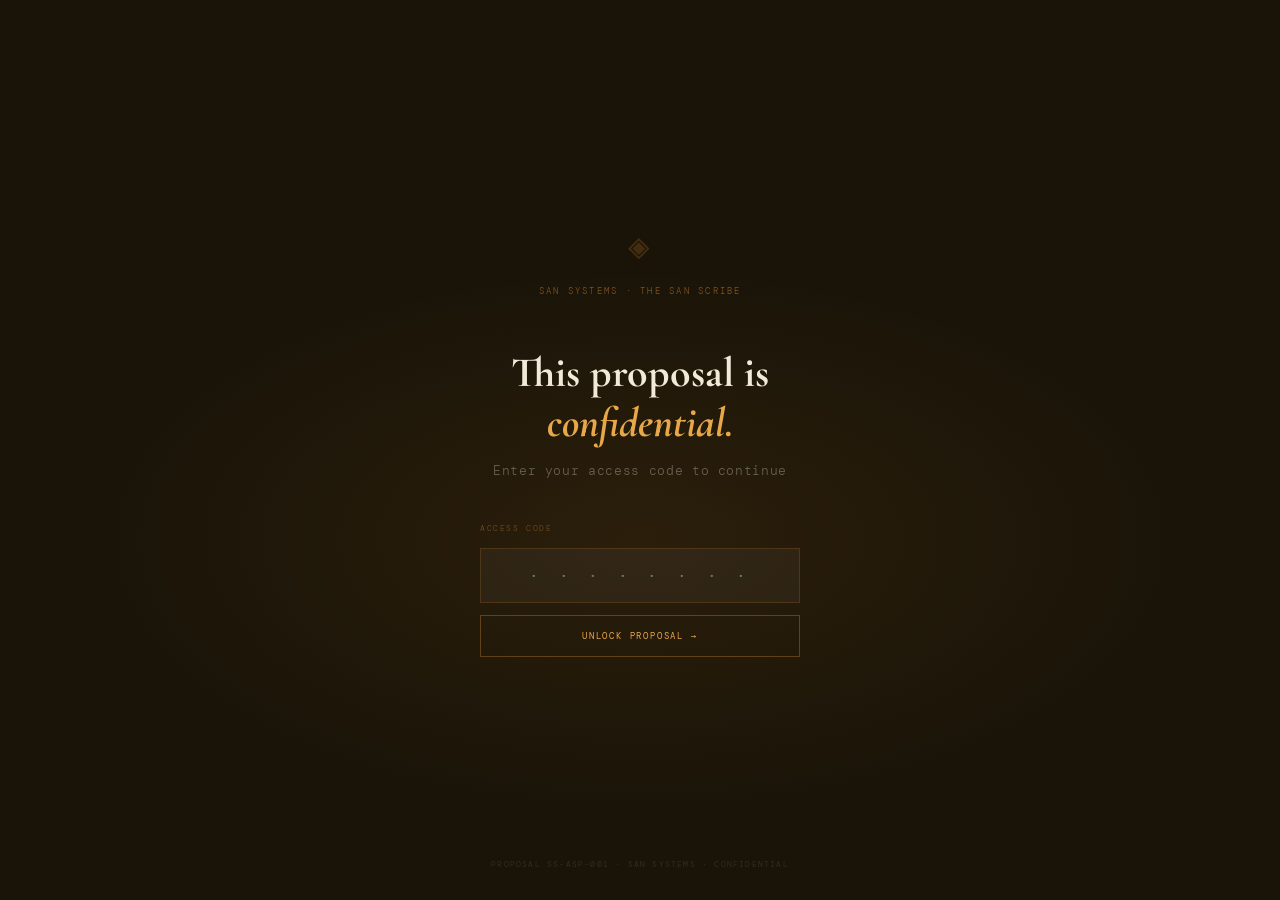
==== commit c4867fa2: "Revert "Crew Order 012 Phase 3: Unify with canonical San Scribe design system" This reverts commit c" ====
--- a/aspiral-001/index.html
+++ b/aspiral-001/index.html
@@ -28,19 +28,28 @@
 <meta charset="UTF-8">
 <meta name="viewport" content="width=device-width, initial-scale=1.0">
 <title>Aspiral AI Proposal — San Systems</title>
-
-  <link rel="preconnect" href="https://fonts.googleapis.com">
-<link href="https://fonts.googleapis.com/css2?family=Bricolage+Grotesque:opsz,wght@12..96,700;12..96,800&family=Caveat:wght@400;600;700&family=Patrick+Hand&family=Space+Grotesk:wght@400;500;600&display=swap" rel="stylesheet">
-<link rel="stylesheet" href="/css/design-tokens.css">
-
+<link href="https://fonts.googleapis.com/css2?family=Cormorant+Garamond:ital,wght@0,400;0,600;0,700;1,400;1,600&family=DM+Mono:wght@300;400;500&family=Inter:wght@300;400;500&display=swap" rel="stylesheet">
 <style>
-
-
+:root {
+  --earth: #1a1408;
+  --soil: #2d2416;
+  --ochre: #c47c2b;
+  --ochre-light: #e8a84a;
+  --sand: #f2ead8;
+  --bone: #faf6ee;
+  --ash: #e8e0cc;
+  --muted: #7a7060;
+  --rule: #d8ceb8;
+  --white: #ffffff;
+  --green: #2a5c3a;
+  --rust: #8b3a1a;
+}
+*{margin:0;padding:0;box-sizing:border-box;}
 html { scroll-behavior: smooth; }
 body {
-  background: var(--paper);
-  color: var(--ink);
-  font-family: var(--font-body);
+  background: var(--bone);
+  color: var(--earth);
+  font-family: 'Inter', sans-serif;
   font-weight: 300;
   line-height: 1.7;
 }
@@ -60,7 +69,7 @@
   position: fixed;
   left: 0; top: 0; bottom: 0;
   width: 220px;
-  background: var(--ink);
+  background: var(--earth);
   display: flex;
   flex-direction: column;
   padding: 40px 0 32px;
@@ -73,22 +82,22 @@
   margin-bottom: 24px;
 }
 .sidebar-brand .ss-label {
-  font-family: var(--font-mono);
+  font-family: 'DM Mono', monospace;
   font-size: 8px;
   letter-spacing: 0.22em;
   text-transform: uppercase;
-  color: var(--ochre-500);
+  color: var(--ochre);
   margin-bottom: 6px;
 }
 .sidebar-brand .ss-name {
-  font-family: var(--font-display);
+  font-family: 'Cormorant Garamond', serif;
   font-size: 20px;
   font-weight: 600;
-  color: var(--paper);
+  color: var(--bone);
   line-height: 1.2;
 }
 .sidebar-brand .ss-sub {
-  font-family: var(--font-mono);
+  font-family: 'DM Mono', monospace;
   font-size: 8px;
   letter-spacing: 0.15em;
   text-transform: uppercase;
@@ -96,7 +105,7 @@
   margin-top: 4px;
 }
 .nav-section {
-  font-family: var(--font-mono);
+  font-family: 'DM Mono', monospace;
   font-size: 7px;
   letter-spacing: 0.2em;
   text-transform: uppercase;
@@ -108,7 +117,7 @@
 .nav-link {
   display: block;
   padding: 9px 28px;
-  font-family: var(--font-mono);
+  font-family: 'DM Mono', monospace;
   font-size: 9px;
   letter-spacing: 0.12em;
   text-transform: uppercase;
@@ -119,15 +128,15 @@
   cursor: pointer;
 }
 .nav-link:hover, .nav-link.active {
-  color: var(--sun-500);
-  border-left-color: var(--ochre-500);
+  color: var(--ochre-light);
+  border-left-color: var(--ochre);
   background: rgba(196,124,43,0.06);
 }
 .sidebar-footer {
   margin-top: auto;
   padding: 24px 28px 0;
   border-top: 1px solid rgba(255,255,255,0.08);
-  font-family: var(--font-mono);
+  font-family: 'DM Mono', monospace;
   font-size: 8px;
   letter-spacing: 0.1em;
   color: rgba(255,255,255,0.2);
@@ -148,7 +157,7 @@
 /* COVER */
 .cover {
   min-height: 100vh;
-  background: var(--ink);
+  background: var(--earth);
   display: flex;
   flex-direction: column;
   padding: 0;
@@ -171,16 +180,16 @@
   z-index: 2;
 }
 .cover-logo {
-  font-family: var(--font-mono);
+  font-family: 'DM Mono', monospace;
   font-size: 9px;
   letter-spacing: 0.2em;
   text-transform: uppercase;
-  color: var(--ochre-500);
+  color: var(--ochre);
   line-height: 1.8;
 }
 .cover-meta {
   text-align: right;
-  font-family: var(--font-mono);
+  font-family: 'DM Mono', monospace;
   font-size: 8px;
   letter-spacing: 0.15em;
   text-transform: uppercase;
@@ -197,27 +206,27 @@
   z-index: 2;
 }
 .cover-eyebrow {
-  font-family: var(--font-mono);
+  font-family: 'DM Mono', monospace;
   font-size: 9px;
   letter-spacing: 0.25em;
   text-transform: uppercase;
-  color: var(--ochre-500);
+  color: var(--ochre);
   margin-bottom: 28px;
   display: flex;
   align-items: center;
   gap: 16px;
 }
-.cover-eyebrow::after { content:''; width: 48px; height: 1px; background: var(--ochre-500); opacity: 0.4; }
+.cover-eyebrow::after { content:''; width: 48px; height: 1px; background: var(--ochre); opacity: 0.4; }
 .cover h1 {
-  font-family: var(--font-display);
+  font-family: 'Cormorant Garamond', serif;
   font-size: clamp(44px, 5.5vw, 76px);
   font-weight: 700;
-  color: var(--paper);
+  color: var(--bone);
   line-height: 1.05;
   letter-spacing: -0.02em;
   margin-bottom: 32px;
 }
-.cover h1 em { font-style: italic; color: var(--sun-500); }
+.cover h1 em { font-style: italic; color: var(--ochre-light); }
 .cover-desc {
   font-size: 15px;
   color: rgba(255,255,255,0.5);
@@ -232,15 +241,15 @@
   border-top: 1px solid rgba(255,255,255,0.08);
 }
 .cover-stat-num {
-  font-family: var(--font-display);
+  font-family: 'Cormorant Garamond', serif;
   font-size: 36px;
   font-weight: 700;
-  color: var(--sun-500);
+  color: var(--ochre-light);
   line-height: 1;
   margin-bottom: 4px;
 }
 .cover-stat-label {
-  font-family: var(--font-mono);
+  font-family: 'DM Mono', monospace;
   font-size: 8px;
   letter-spacing: 0.15em;
   text-transform: uppercase;
@@ -257,7 +266,7 @@
   border-top: 1px solid rgba(255,255,255,0.06);
 }
 .cover-client {
-  font-family: var(--font-mono);
+  font-family: 'DM Mono', monospace;
   font-size: 8px;
   letter-spacing: 0.15em;
   text-transform: uppercase;
@@ -265,47 +274,47 @@
   line-height: 1.8;
 }
 .cover-btn {
-  font-family: var(--font-mono);
+  font-family: 'DM Mono', monospace;
   font-size: 9px;
   letter-spacing: 0.15em;
   text-transform: uppercase;
-  color: var(--ochre-500);
+  color: var(--ochre);
   border: 1px solid rgba(196,124,43,0.3);
   padding: 12px 24px;
   cursor: pointer;
   background: none;
   transition: all 0.2s;
 }
-.cover-btn:hover { background: rgba(196,124,43,0.1); border-color: var(--ochre-500); }
+.cover-btn:hover { background: rgba(196,124,43,0.1); border-color: var(--ochre); }
 
 /* CONTENT PAGES */
 .content-page { padding: 64px; max-width: 860px; }
 .content-page.full { max-width: 100%; padding: 64px; }
 
 .section-eyebrow {
-  font-family: var(--font-mono);
+  font-family: 'DM Mono', monospace;
   font-size: 9px;
   letter-spacing: 0.2em;
   text-transform: uppercase;
-  color: var(--ochre-500);
+  color: var(--ochre);
   margin-bottom: 14px;
   display: flex;
   align-items: center;
   gap: 14px;
 }
-.section-eyebrow::after { content:''; flex:1; max-width:40px; height:1px; background:var(--ochre-500); opacity:0.35; }
+.section-eyebrow::after { content:''; flex:1; max-width:40px; height:1px; background:var(--ochre); opacity:0.35; }
 .section-title {
-  font-family: var(--font-display);
+  font-family: 'Cormorant Garamond', serif;
   font-size: clamp(28px, 3.5vw, 44px);
   font-weight: 700;
   letter-spacing: -0.02em;
   line-height: 1.15;
   margin-bottom: 16px;
 }
-.section-title em { font-style: italic; color: var(--ochre-500); }
+.section-title em { font-style: italic; color: var(--ochre); }
 .section-intro {
   font-size: 14px;
-  color: var(--ink-mute);
+  color: var(--muted);
   max-width: 580px;
   line-height: 1.85;
   margin-bottom: 48px;
@@ -321,30 +330,30 @@
   margin-bottom: 3px;
 }
 .what-cell {
-  background: #ffffff;
+  background: var(--white);
   padding: 32px;
 }
-.what-cell.dark { background: var(--ink); }
+.what-cell.dark { background: var(--earth); }
 .what-cell-label {
-  font-family: var(--font-mono);
+  font-family: 'DM Mono', monospace;
   font-size: 8px;
   letter-spacing: 0.18em;
   text-transform: uppercase;
   margin-bottom: 12px;
 }
-.what-cell:not(.dark) .what-cell-label { color: var(--ochre-500); }
+.what-cell:not(.dark) .what-cell-label { color: var(--ochre); }
 .what-cell.dark .what-cell-label { color: rgba(196,124,43,0.6); }
 .what-cell h3 {
-  font-family: var(--font-display);
+  font-family: 'Cormorant Garamond', serif;
   font-size: 22px;
   font-weight: 700;
   margin-bottom: 12px;
   line-height: 1.25;
 }
-.what-cell:not(.dark) h3 { color: var(--ink); }
-.what-cell.dark h3 { color: var(--paper); }
+.what-cell:not(.dark) h3 { color: var(--earth); }
+.what-cell.dark h3 { color: var(--bone); }
 .what-cell p { font-size: 13px; line-height: 1.75; }
-.what-cell:not(.dark) p { color: var(--ink-mute); }
+.what-cell:not(.dark) p { color: var(--muted); }
 .what-cell.dark p { color: rgba(255,255,255,0.45); }
 
 /* DAY IN THE LIFE */
@@ -373,62 +382,62 @@
   width: 10px;
   height: 10px;
   border-radius: 50%;
-  background: var(--paper);
-  border: 2px solid var(--ochre-500);
-}
-.day-event.ai-moment::before { background: var(--ochre-500); }
+  background: var(--bone);
+  border: 2px solid var(--ochre);
+}
+.day-event.ai-moment::before { background: var(--ochre); }
 .day-time {
-  font-family: var(--font-mono);
+  font-family: 'DM Mono', monospace;
   font-size: 9px;
   letter-spacing: 0.15em;
-  color: var(--ochre-500);
+  color: var(--ochre);
   margin-bottom: 4px;
 }
 .day-event-card {
-  background: #ffffff;
+  background: var(--white);
   padding: 20px 24px;
   border-left: 3px solid transparent;
 }
-.day-event.ai-moment .day-event-card { border-left-color: var(--ochre-500); }
-.day-event.roland-moment .day-event-card { border-left-color: var(--sky-500); }
+.day-event.ai-moment .day-event-card { border-left-color: var(--ochre); }
+.day-event.roland-moment .day-event-card { border-left-color: var(--green); }
 .day-event h4 { font-size: 14px; font-weight: 500; margin-bottom: 5px; }
-.day-event p { font-size: 12px; color: var(--ink-mute); line-height: 1.65; }
+.day-event p { font-size: 12px; color: var(--muted); line-height: 1.65; }
 .day-event .ai-tag {
   display: inline-block;
   margin-top: 8px;
-  font-family: var(--font-mono);
+  font-family: 'DM Mono', monospace;
   font-size: 8px;
   letter-spacing: 0.12em;
   text-transform: uppercase;
   padding: 3px 8px;
   border-radius: 2px;
 }
-.ai-moment .ai-tag { background: rgba(196,124,43,0.1); color: var(--ochre-500); }
-.roland-moment .ai-tag { background: rgba(42,92,58,0.1); color: var(--sky-500); }
+.ai-moment .ai-tag { background: rgba(196,124,43,0.1); color: var(--ochre); }
+.roland-moment .ai-tag { background: rgba(42,92,58,0.1); color: var(--green); }
 
 /* SCOPE TABLE */
 .scope-wrapper { overflow-x: auto; }
 .scope-table {
   width: 100%;
   border-collapse: collapse;
-  background: #ffffff;
+  background: var(--white);
 }
 .scope-table th {
-  font-family: var(--font-mono);
+  font-family: 'DM Mono', monospace;
   font-size: 8px;
   letter-spacing: 0.15em;
   text-transform: uppercase;
-  color: var(--ink-mute);
+  color: var(--muted);
   padding: 14px 20px;
   text-align: left;
-  border-bottom: 2px solid var(--ink);
-  background: var(--paper-warm);
+  border-bottom: 2px solid var(--earth);
+  background: var(--sand);
   white-space: nowrap;
 }
 .scope-table td {
   padding: 14px 20px;
   font-size: 12px;
-  border-bottom: 1px solid var(--paper-deep);
+  border-bottom: 1px solid var(--ash);
   vertical-align: top;
   line-height: 1.6;
 }
@@ -436,7 +445,7 @@
 .scope-table tr:hover td { background: #faf7f0; }
 .phase-tag {
   display: inline-block;
-  font-family: var(--font-mono);
+  font-family: 'DM Mono', monospace;
   font-size: 8px;
   letter-spacing: 0.1em;
   text-transform: uppercase;
@@ -444,9 +453,9 @@
   border-radius: 2px;
   white-space: nowrap;
 }
-.ph1 { background: rgba(196,124,43,0.1); color: var(--ochre-500); }
-.ph2 { background: rgba(42,92,58,0.1); color: var(--sky-500); }
-.ph3 { background: rgba(26,20,8,0.07); color: var(--ink-mute); }
+.ph1 { background: rgba(196,124,43,0.1); color: var(--ochre); }
+.ph2 { background: rgba(42,92,58,0.1); color: var(--green); }
+.ph3 { background: rgba(26,20,8,0.07); color: var(--muted); }
 .status-dot {
   display: inline-block;
   width: 7px;
@@ -454,8 +463,8 @@
   border-radius: 50%;
   margin-right: 6px;
 }
-.dot-build { background: var(--ochre-500); }
-.dot-ready { background: var(--sky-500); }
+.dot-build { background: var(--ochre); }
+.dot-ready { background: var(--green); }
 .dot-later { background: var(--rule); }
 
 /* TIERS */
@@ -463,57 +472,57 @@
   display: grid;
   grid-template-columns: 1fr 1fr 1fr;
   gap: 3px;
-  background: var(--ink);
-  border: 2px solid var(--ink);
+  background: var(--earth);
+  border: 2px solid var(--earth);
   margin-bottom: 3px;
 }
 .tier-card {
-  background: var(--paper);
+  background: var(--bone);
   padding: 36px 28px 40px;
   display: flex;
   flex-direction: column;
   position: relative;
 }
-.tier-card.featured { background: var(--ink); }
+.tier-card.featured { background: var(--earth); }
 .tier-ribbon {
   position: absolute;
   top: 0;
   right: 0;
-  background: var(--ochre-500);
+  background: var(--ochre);
   color: white;
-  font-family: var(--font-mono);
+  font-family: 'DM Mono', monospace;
   font-size: 8px;
   letter-spacing: 0.12em;
   text-transform: uppercase;
   padding: 5px 12px;
 }
 .tier-name {
-  font-family: var(--font-mono);
+  font-family: 'DM Mono', monospace;
   font-size: 8px;
   letter-spacing: 0.2em;
   text-transform: uppercase;
   margin-bottom: 20px;
 }
-.tier-card:not(.featured) .tier-name { color: var(--ink-mute); }
-.tier-card.featured .tier-name { color: var(--ochre-500); }
+.tier-card:not(.featured) .tier-name { color: var(--muted); }
+.tier-card.featured .tier-name { color: var(--ochre); }
 .tier-price {
-  font-family: var(--font-display);
+  font-family: 'Cormorant Garamond', serif;
   font-size: 52px;
   font-weight: 700;
   line-height: 1;
   margin-bottom: 4px;
 }
-.tier-card:not(.featured) .tier-price { color: var(--ink); }
-.tier-card.featured .tier-price { color: var(--paper); }
+.tier-card:not(.featured) .tier-price { color: var(--earth); }
+.tier-card.featured .tier-price { color: var(--bone); }
 .tier-period { font-size: 12px; margin-bottom: 8px; }
-.tier-card:not(.featured) .tier-period { color: var(--ink-mute); }
+.tier-card:not(.featured) .tier-period { color: var(--muted); }
 .tier-card.featured .tier-period { color: rgba(255,255,255,0.4); }
 .tier-anchor {
   font-size: 11px;
   padding-bottom: 24px;
   margin-bottom: 24px;
 }
-.tier-card:not(.featured) .tier-anchor { color: var(--ink-mute); border-bottom: 1px solid var(--rule); }
+.tier-card:not(.featured) .tier-anchor { color: var(--muted); border-bottom: 1px solid var(--rule); }
 .tier-card.featured .tier-anchor { color: rgba(255,255,255,0.3); border-bottom: 1px solid rgba(255,255,255,0.08); }
 .tier-features { list-style: none; flex: 1; display: flex; flex-direction: column; gap: 10px; }
 .tier-features li {
@@ -522,27 +531,27 @@
   position: relative;
   line-height: 1.55;
 }
-.tier-card:not(.featured) .tier-features li { color: var(--ink); }
+.tier-card:not(.featured) .tier-features li { color: var(--earth); }
 .tier-card.featured .tier-features li { color: rgba(255,255,255,0.6); }
 .tier-features li::before {
   content: '✓';
   position: absolute;
   left: 0;
-  font-family: var(--font-mono);
+  font-family: 'DM Mono', monospace;
   font-size: 9px;
 }
-.tier-card:not(.featured) .tier-features li::before { color: var(--sky-500); }
-.tier-card.featured .tier-features li::before { color: var(--ochre-500); }
+.tier-card:not(.featured) .tier-features li::before { color: var(--green); }
+.tier-card.featured .tier-features li::before { color: var(--ochre); }
 .tier-features li.off { opacity: 0.3; }
 .tier-features li.off::before { content: '—'; }
 .tier-setup {
   margin-top: 24px;
-  font-family: var(--font-mono);
+  font-family: 'DM Mono', monospace;
   font-size: 9px;
   letter-spacing: 0.1em;
   padding: 10px 0 0;
 }
-.tier-card:not(.featured) .tier-setup { color: var(--ink-mute); border-top: 1px solid var(--rule); }
+.tier-card:not(.featured) .tier-setup { color: var(--muted); border-top: 1px solid var(--rule); }
 .tier-card.featured .tier-setup { color: rgba(255,255,255,0.3); border-top: 1px solid rgba(255,255,255,0.08); }
 
 /* TERMS */
@@ -553,23 +562,23 @@
   margin-bottom: 32px;
 }
 .terms-cell {
-  background: #ffffff;
+  background: var(--white);
   padding: 24px 28px;
 }
 .terms-cell-label {
-  font-family: var(--font-mono);
+  font-family: 'DM Mono', monospace;
   font-size: 8px;
   letter-spacing: 0.18em;
   text-transform: uppercase;
-  color: var(--ochre-500);
+  color: var(--ochre);
   margin-bottom: 8px;
 }
-.terms-cell p { font-size: 13px; color: var(--ink-mute); line-height: 1.75; }
-.terms-cell strong { color: var(--ink); font-weight: 500; }
+.terms-cell p { font-size: 13px; color: var(--muted); line-height: 1.75; }
+.terms-cell strong { color: var(--earth); font-weight: 500; }
 
 /* ACCEPTANCE */
 .acceptance-box {
-  background: var(--ink);
+  background: var(--earth);
   padding: 48px;
   margin-bottom: 3px;
   position: relative;
@@ -586,18 +595,18 @@
   opacity: 0.02;
 }
 .acceptance-box .acc-label {
-  font-family: var(--font-mono);
+  font-family: 'DM Mono', monospace;
   font-size: 8px;
   letter-spacing: 0.2em;
   text-transform: uppercase;
-  color: var(--ochre-500);
+  color: var(--ochre);
   margin-bottom: 20px;
 }
 .acceptance-box h3 {
-  font-family: var(--font-display);
+  font-family: 'Cormorant Garamond', serif;
   font-size: 28px;
   font-style: italic;
-  color: var(--paper);
+  color: var(--bone);
   margin-bottom: 16px;
 }
 .acceptance-box p { font-size: 13px; color: rgba(255,255,255,0.4); max-width: 520px; line-height: 1.8; margin-bottom: 32px; }
@@ -608,7 +617,7 @@
 }
 .sig-block { }
 .sig-label {
-  font-family: var(--font-mono);
+  font-family: 'DM Mono', monospace;
   font-size: 8px;
   letter-spacing: 0.15em;
   text-transform: uppercase;
@@ -618,7 +627,7 @@
 .sig-line {
   border-top: 1px solid rgba(255,255,255,0.15);
   padding-top: 12px;
-  font-family: var(--font-mono);
+  font-family: 'DM Mono', monospace;
   font-size: 9px;
   letter-spacing: 0.1em;
   color: rgba(255,255,255,0.25);
@@ -634,49 +643,49 @@
 
 /* PULL QUOTE */
 .pull-quote {
-  background: var(--paper-warm);
-  border-left: 3px solid var(--ochre-500);
+  background: var(--sand);
+  border-left: 3px solid var(--ochre);
   padding: 28px 32px;
   margin: 32px 0;
 }
 .pull-quote blockquote {
-  font-family: var(--font-display);
+  font-family: 'Cormorant Garamond', serif;
   font-size: 20px;
   font-style: italic;
-  color: var(--ink);
+  color: var(--earth);
   line-height: 1.55;
 }
-.pull-quote blockquote strong { font-style: normal; color: var(--ochre-500); }
+.pull-quote blockquote strong { font-style: normal; color: var(--ochre); }
 .pull-quote cite {
   display: block;
   margin-top: 12px;
-  font-family: var(--font-mono);
+  font-family: 'DM Mono', monospace;
   font-size: 8px;
   letter-spacing: 0.15em;
   text-transform: uppercase;
-  color: var(--ink-mute);
+  color: var(--muted);
   font-style: normal;
 }
 
 /* INFO BOX */
 .info-box {
-  background: #ffffff;
+  background: var(--white);
   border: 1px solid var(--rule);
   padding: 24px 28px;
   margin: 24px 0;
 }
 .info-box-label {
-  font-family: var(--font-mono);
+  font-family: 'DM Mono', monospace;
   font-size: 8px;
   letter-spacing: 0.18em;
   text-transform: uppercase;
-  color: var(--ochre-500);
+  color: var(--ochre);
   margin-bottom: 10px;
 }
-.info-box p { font-size: 13px; color: var(--ink-mute); line-height: 1.75; }
+.info-box p { font-size: 13px; color: var(--muted); line-height: 1.75; }
 .info-box ul { list-style: none; display: flex; flex-direction: column; gap: 8px; margin-top: 8px; }
-.info-box ul li { font-size: 13px; color: var(--ink-mute); padding-left: 18px; position: relative; line-height: 1.6; }
-.info-box ul li::before { content: '→'; position: absolute; left: 0; color: var(--ochre-500); font-size: 11px; }
+.info-box ul li { font-size: 13px; color: var(--muted); padding-left: 18px; position: relative; line-height: 1.6; }
+.info-box ul li::before { content: '→'; position: absolute; left: 0; color: var(--ochre); font-size: 11px; }
 
 /* MOBILE */
 @media(max-width:768px){
@@ -687,7 +696,7 @@
   .cover-top, .cover-bottom { padding: 32px; }
   .cover-stats { flex-wrap: wrap; gap: 24px; }
   .what-grid, .tiers-wrap, .terms-grid, .sig-grid { grid-template-columns: 1fr; }
-  .tiers-wrap { background: var(--paper); border: none; gap: 16px; }
+  .tiers-wrap { background: var(--bone); border: none; gap: 16px; }
   .day-timeline { padding-left: 24px; }
 }
 .mobile-nav {
@@ -695,7 +704,7 @@
   position: sticky;
   top: 0;
   z-index: 50;
-  background: var(--ink);
+  background: var(--earth);
   overflow-x: auto;
   scrollbar-width: none;
 }
@@ -703,7 +712,7 @@
 .mobile-nav-btn {
   flex-shrink: 0;
   padding: 14px 18px;
-  font-family: var(--font-mono);
+  font-family: 'DM Mono', monospace;
   font-size: 8px;
   letter-spacing: 0.14em;
   text-transform: uppercase;
@@ -714,14 +723,14 @@
   border-bottom: 2px solid transparent;
   white-space: nowrap;
 }
-.mobile-nav-btn.active { color: var(--ochre-500); border-bottom-color: var(--ochre-500); }
+.mobile-nav-btn.active { color: var(--ochre); border-bottom-color: var(--ochre); }
 
   /* ===== PASSWORD GATE ===== */
   #ss-gate {
     position: fixed;
     inset: 0;
     z-index: 9999;
-    background: #1B1B1B;
+    background: #1a1408;
     display: flex;
     flex-direction: column;
     align-items: center;
@@ -736,7 +745,7 @@
     pointer-events: none;
   }
   .gate-logo {
-    font-family: var(--font-mono);
+    font-family: 'DM Mono', monospace;
     font-size: 9px;
     letter-spacing: 0.25em;
     text-transform: uppercase;
@@ -751,22 +760,22 @@
     opacity: 0.4;
   }
   .gate-title {
-    font-family: var(--font-display);
+    font-family: 'Cormorant Garamond', serif;
     font-size: clamp(28px, 4vw, 42px);
     font-weight: 700;
-    color: #F5EFE0;
+    color: #f2ead8;
     text-align: center;
     line-height: 1.2;
     margin-bottom: 12px;
     position: relative;
   }
-  .gate-title em { font-style: italic; color: #F2C43A; }
+  .gate-title em { font-style: italic; color: #e8a84a; }
   .gate-sub {
     font-size: 13px;
     color: rgba(255,255,255,0.3);
     text-align: center;
     margin-bottom: 40px;
-    font-family: var(--font-mono);
+    font-family: 'DM Mono', monospace;
     letter-spacing: 0.05em;
     position: relative;
   }
@@ -780,7 +789,7 @@
     position: relative;
   }
   .gate-label {
-    font-family: var(--font-mono);
+    font-family: 'DM Mono', monospace;
     font-size: 8px;
     letter-spacing: 0.2em;
     text-transform: uppercase;
@@ -791,8 +800,8 @@
     width: 100%;
     background: rgba(255,255,255,0.04);
     border: 1px solid rgba(196,124,43,0.2);
-    color: #F5EFE0;
-    font-family: var(--font-mono);
+    color: #f2ead8;
+    font-family: 'DM Mono', monospace;
     font-size: 16px;
     letter-spacing: 0.3em;
     padding: 16px 20px;
@@ -803,7 +812,7 @@
   .gate-input:focus { border-color: rgba(196,124,43,0.6); }
   .gate-input.shake {
     animation: shake 0.4s ease;
-    border-color: #8E3416;
+    border-color: #8b3a1a;
   }
   @keyframes shake {
     0%,100%{transform:translateX(0)}
@@ -817,27 +826,27 @@
     padding: 14px 24px;
     background: none;
     border: 1px solid rgba(196,124,43,0.4);
-    color: #F2C43A;
-    font-family: var(--font-mono);
+    color: #e8a84a;
+    font-family: 'DM Mono', monospace;
     font-size: 9px;
     letter-spacing: 0.2em;
     text-transform: uppercase;
     cursor: pointer;
     transition: all 0.2s;
   }
-  .gate-btn:hover { background: rgba(196,124,43,0.08); border-color: #C8512A; }
+  .gate-btn:hover { background: rgba(196,124,43,0.08); border-color: #c47c2b; }
   .gate-error {
-    font-family: var(--font-mono);
+    font-family: 'DM Mono', monospace;
     font-size: 9px;
     letter-spacing: 0.12em;
-    color: #8E3416;
+    color: #8b3a1a;
     text-transform: uppercase;
     min-height: 16px;
   }
   .gate-footer {
     position: absolute;
     bottom: 28px;
-    font-family: var(--font-mono);
+    font-family: 'DM Mono', monospace;
     font-size: 8px;
     letter-spacing: 0.15em;
     text-transform: uppercase;
@@ -1005,23 +1014,23 @@
 
   <div class="divider"></div>
 
-  <div class="what-cell-label" style="font-family:var(--font-mono);font-size:9px;letter-spacing:.2em;text-transform:uppercase;color:var(--ochre-500);margin-bottom:20px;">What the data shows about Aspiral right now</div>
+  <div class="what-cell-label" style="font-family:'DM Mono',monospace;font-size:9px;letter-spacing:.2em;text-transform:uppercase;color:var(--ochre);margin-bottom:20px;">What the data shows about Aspiral right now</div>
 
   <div style="display:grid;grid-template-columns:1fr 1fr 1fr;gap:3px;margin-bottom:32px;">
-    <div style="background:#ffffff;padding:24px;">
-      <div style="font-family:var(--font-mono);font-size:8px;letter-spacing:.15em;text-transform:uppercase;color:var(--ink-mute);margin-bottom:8px;">Time lost</div>
-      <div style="font-family:var(--font-display);font-size:40px;font-weight:700;color:var(--ochre-500);line-height:1;margin-bottom:6px;">6 hrs</div>
-      <div style="font-size:12px;color:var(--ink-mute);line-height:1.6;">Every month on scheduling back-and-forth. That's 72 hours a year — nearly two full working weeks.</div>
-    </div>
-    <div style="background:#ffffff;padding:24px;">
-      <div style="font-family:var(--font-mono);font-size:8px;letter-spacing:.15em;text-transform:uppercase;color:var(--ink-mute);margin-bottom:8px;">Revenue at risk</div>
-      <div style="font-family:var(--font-display);font-size:40px;font-weight:700;color:var(--ochre-700);line-height:1;margin-bottom:6px;">R45k+</div>
-      <div style="font-size:12px;color:var(--ink-mute);line-height:1.6;">Lost annually when warm past-client leads go cold. These are the easiest sales — trust is already built. They just need a nudge.</div>
-    </div>
-    <div style="background:#ffffff;padding:24px;">
-      <div style="font-family:var(--font-mono);font-size:8px;letter-spacing:.15em;text-transform:uppercase;color:var(--ink-mute);margin-bottom:8px;">The window</div>
-      <div style="font-family:var(--font-display);font-size:40px;font-weight:700;color:var(--sky-500);line-height:1;margin-bottom:6px;">Now</div>
-      <div style="font-size:12px;color:var(--ink-mute);line-height:1.6;">SA coaching industry AI adoption is early. The first-mover advantage in this market is real and available. This window closes within 12–18 months.</div>
+    <div style="background:var(--white);padding:24px;">
+      <div style="font-family:'DM Mono',monospace;font-size:8px;letter-spacing:.15em;text-transform:uppercase;color:var(--muted);margin-bottom:8px;">Time lost</div>
+      <div style="font-family:'Cormorant Garamond',serif;font-size:40px;font-weight:700;color:var(--ochre);line-height:1;margin-bottom:6px;">6 hrs</div>
+      <div style="font-size:12px;color:var(--muted);line-height:1.6;">Every month on scheduling back-and-forth. That's 72 hours a year — nearly two full working weeks.</div>
+    </div>
+    <div style="background:var(--white);padding:24px;">
+      <div style="font-family:'DM Mono',monospace;font-size:8px;letter-spacing:.15em;text-transform:uppercase;color:var(--muted);margin-bottom:8px;">Revenue at risk</div>
+      <div style="font-family:'Cormorant Garamond',serif;font-size:40px;font-weight:700;color:var(--rust);line-height:1;margin-bottom:6px;">R45k+</div>
+      <div style="font-size:12px;color:var(--muted);line-height:1.6;">Lost annually when warm past-client leads go cold. These are the easiest sales — trust is already built. They just need a nudge.</div>
+    </div>
+    <div style="background:var(--white);padding:24px;">
+      <div style="font-family:'DM Mono',monospace;font-size:8px;letter-spacing:.15em;text-transform:uppercase;color:var(--muted);margin-bottom:8px;">The window</div>
+      <div style="font-family:'Cormorant Garamond',serif;font-size:40px;font-weight:700;color:var(--green);line-height:1;margin-bottom:6px;">Now</div>
+      <div style="font-size:12px;color:var(--muted);line-height:1.6;">SA coaching industry AI adoption is early. The first-mover advantage in this market is real and available. This window closes within 12–18 months.</div>
     </div>
   </div>
 
@@ -1034,7 +1043,7 @@
 
   <div class="divider"></div>
 
-  <div class="what-cell-label" style="font-family:var(--font-mono);font-size:9px;letter-spacing:.2em;text-transform:uppercase;color:var(--ochre-500);margin-bottom:20px;">Why San Systems?</div>
+  <div class="what-cell-label" style="font-family:'DM Mono',monospace;font-size:9px;letter-spacing:.2em;text-transform:uppercase;color:var(--ochre);margin-bottom:20px;">Why San Systems?</div>
 
   <div class="what-grid">
     <div class="what-cell">
@@ -1075,27 +1084,27 @@
   <div class="divider"></div>
 
   <div style="display:grid;grid-template-columns:1fr 1fr;gap:3px;margin-bottom:3px;">
-    <div style="background:#ffffff;padding:28px;">
-      <div class="what-cell-label" style="font-family:var(--font-mono);font-size:8px;letter-spacing:.18em;text-transform:uppercase;color:var(--ochre-500);margin-bottom:12px;">What the AI handles</div>
+    <div style="background:var(--white);padding:28px;">
+      <div class="what-cell-label" style="font-family:'DM Mono',monospace;font-size:8px;letter-spacing:.18em;text-transform:uppercase;color:var(--ochre);margin-bottom:12px;">What the AI handles</div>
       <ul style="list-style:none;display:flex;flex-direction:column;gap:10px;">
-        <li style="font-size:13px;color:var(--ink-mute);padding-left:18px;position:relative;line-height:1.6;"><span style="position:absolute;left:0;color:var(--ochre-500)">⚙</span> All scheduling back-and-forth with clients</li>
-        <li style="font-size:13px;color:var(--ink-mute);padding-left:18px;position:relative;line-height:1.6;"><span style="position:absolute;left:0;color:var(--ochre-500)">⚙</span> Cancellation handling and policy enforcement</li>
-        <li style="font-size:13px;color:var(--ink-mute);padding-left:18px;position:relative;line-height:1.6;"><span style="position:absolute;left:0;color:var(--ochre-500)">⚙</span> Session reminders to clients (24hr and 1hr before)</li>
-        <li style="font-size:13px;color:var(--ink-mute);padding-left:18px;position:relative;line-height:1.6;"><span style="position:absolute;left:0;color:var(--ochre-500)">⚙</span> Re-engagement messages to clients who've gone quiet</li>
-        <li style="font-size:13px;color:var(--ink-mute);padding-left:18px;position:relative;line-height:1.6;"><span style="position:absolute;left:0;color:var(--ochre-500)">⚙</span> Pre-session client brief (delivered to Roland's phone)</li>
-        <li style="font-size:13px;color:var(--ink-mute);padding-left:18px;position:relative;line-height:1.6;"><span style="position:absolute;left:0;color:var(--ochre-500)">⚙</span> Post-session outcome summary to client</li>
-        <li style="font-size:13px;color:var(--ink-mute);padding-left:18px;position:relative;line-height:1.6;"><span style="position:absolute;left:0;color:var(--ochre-500)">⚙</span> Between-session accountability check-ins</li>
+        <li style="font-size:13px;color:var(--muted);padding-left:18px;position:relative;line-height:1.6;"><span style="position:absolute;left:0;color:var(--ochre)">⚙</span> All scheduling back-and-forth with clients</li>
+        <li style="font-size:13px;color:var(--muted);padding-left:18px;position:relative;line-height:1.6;"><span style="position:absolute;left:0;color:var(--ochre)">⚙</span> Cancellation handling and policy enforcement</li>
+        <li style="font-size:13px;color:var(--muted);padding-left:18px;position:relative;line-height:1.6;"><span style="position:absolute;left:0;color:var(--ochre)">⚙</span> Session reminders to clients (24hr and 1hr before)</li>
+        <li style="font-size:13px;color:var(--muted);padding-left:18px;position:relative;line-height:1.6;"><span style="position:absolute;left:0;color:var(--ochre)">⚙</span> Re-engagement messages to clients who've gone quiet</li>
+        <li style="font-size:13px;color:var(--muted);padding-left:18px;position:relative;line-height:1.6;"><span style="position:absolute;left:0;color:var(--ochre)">⚙</span> Pre-session client brief (delivered to Roland's phone)</li>
+        <li style="font-size:13px;color:var(--muted);padding-left:18px;position:relative;line-height:1.6;"><span style="position:absolute;left:0;color:var(--ochre)">⚙</span> Post-session outcome summary to client</li>
+        <li style="font-size:13px;color:var(--muted);padding-left:18px;position:relative;line-height:1.6;"><span style="position:absolute;left:0;color:var(--ochre)">⚙</span> Between-session accountability check-ins</li>
       </ul>
     </div>
-    <div style="background:var(--ink);padding:28px;">
-      <div style="font-family:var(--font-mono);font-size:8px;letter-spacing:.18em;text-transform:uppercase;color:var(--ochre-500);margin-bottom:12px;">What Roland keeps</div>
+    <div style="background:var(--earth);padding:28px;">
+      <div style="font-family:'DM Mono',monospace;font-size:8px;letter-spacing:.18em;text-transform:uppercase;color:var(--ochre);margin-bottom:12px;">What Roland keeps</div>
       <ul style="list-style:none;display:flex;flex-direction:column;gap:10px;">
-        <li style="font-size:13px;color:rgba(255,255,255,0.5);padding-left:18px;position:relative;line-height:1.6;"><span style="position:absolute;left:0;color:var(--sky-500)">♦</span> Every coaching session — 100% Roland</li>
-        <li style="font-size:13px;color:rgba(255,255,255,0.5);padding-left:18px;position:relative;line-height:1.6;"><span style="position:absolute;left:0;color:var(--sky-500)">♦</span> Every relationship — human, warm, trusted</li>
-        <li style="font-size:13px;color:rgba(255,255,255,0.5);padding-left:18px;position:relative;line-height:1.6;"><span style="position:absolute;left:0;color:var(--sky-500)">♦</span> His voice in every message (AI drafts; Roland's tone)</li>
-        <li style="font-size:13px;color:rgba(255,255,255,0.5);padding-left:18px;position:relative;line-height:1.6;"><span style="position:absolute;left:0;color:var(--sky-500)">♦</span> Full control — approve any message before it sends</li>
-        <li style="font-size:13px;color:rgba(255,255,255,0.5);padding-left:18px;position:relative;line-height:1.6;"><span style="position:absolute;left:0;color:var(--sky-500)">♦</span> His methodology and assessment IP</li>
-        <li style="font-size:13px;color:rgba(255,255,255,0.5);padding-left:18px;position:relative;line-height:1.6;"><span style="position:absolute;left:0;color:var(--sky-500)">♦</span> The breakthroughs — the moments only he can create</li>
+        <li style="font-size:13px;color:rgba(255,255,255,0.5);padding-left:18px;position:relative;line-height:1.6;"><span style="position:absolute;left:0;color:var(--green)">♦</span> Every coaching session — 100% Roland</li>
+        <li style="font-size:13px;color:rgba(255,255,255,0.5);padding-left:18px;position:relative;line-height:1.6;"><span style="position:absolute;left:0;color:var(--green)">♦</span> Every relationship — human, warm, trusted</li>
+        <li style="font-size:13px;color:rgba(255,255,255,0.5);padding-left:18px;position:relative;line-height:1.6;"><span style="position:absolute;left:0;color:var(--green)">♦</span> His voice in every message (AI drafts; Roland's tone)</li>
+        <li style="font-size:13px;color:rgba(255,255,255,0.5);padding-left:18px;position:relative;line-height:1.6;"><span style="position:absolute;left:0;color:var(--green)">♦</span> Full control — approve any message before it sends</li>
+        <li style="font-size:13px;color:rgba(255,255,255,0.5);padding-left:18px;position:relative;line-height:1.6;"><span style="position:absolute;left:0;color:var(--green)">♦</span> His methodology and assessment IP</li>
+        <li style="font-size:13px;color:rgba(255,255,255,0.5);padding-left:18px;position:relative;line-height:1.6;"><span style="position:absolute;left:0;color:var(--green)">♦</span> The breakthroughs — the moments only he can create</li>
       </ul>
     </div>
   </div>
@@ -1121,14 +1130,14 @@
 
   <div style="display:grid;grid-template-columns:160px 1fr;gap:24px;margin-bottom:24px;align-items:center;">
     <div style="display:flex;flex-direction:column;gap:10px;">
-      <div style="display:flex;align-items:center;gap:10px;font-family:var(--font-mono);font-size:9px;color:var(--ochre-500);">
-        <div style="width:10px;height:10px;border-radius:50%;background:var(--ochre-500);flex-shrink:0;"></div> AI handles this
-      </div>
-      <div style="display:flex;align-items:center;gap:10px;font-family:var(--font-mono);font-size:9px;color:var(--sky-500);">
-        <div style="width:10px;height:10px;border-radius:50%;background:var(--sky-500);flex-shrink:0;"></div> Roland does this
-      </div>
-    </div>
-    <div style="font-size:12px;color:var(--ink-mute);line-height:1.7;">All AI messages are drafted in Roland's tone and voice. Outreach re-engagement messages require Roland's approval before sending. Everything else runs automatically.</div>
+      <div style="display:flex;align-items:center;gap:10px;font-family:'DM Mono',monospace;font-size:9px;color:var(--ochre);">
+        <div style="width:10px;height:10px;border-radius:50%;background:var(--ochre);flex-shrink:0;"></div> AI handles this
+      </div>
+      <div style="display:flex;align-items:center;gap:10px;font-family:'DM Mono',monospace;font-size:9px;color:var(--green);">
+        <div style="width:10px;height:10px;border-radius:50%;background:var(--green);flex-shrink:0;"></div> Roland does this
+      </div>
+    </div>
+    <div style="font-size:12px;color:var(--muted);line-height:1.7;">All AI messages are drafted in Roland's tone and voice. Outreach re-engagement messages require Roland's approval before sending. Everything else runs automatically.</div>
   </div>
 
   <div class="day-timeline">
@@ -1240,107 +1249,107 @@
     </thead>
     <tbody>
       <tr>
-        <td style="font-family:var(--font-mono);font-size:11px;color:var(--ink-mute);">1</td>
-        <td><strong>WhatsApp Business API setup</strong><br><span style="font-size:11px;color:var(--ink-mute);">Official Meta-verified business number, connected to n8n</span></td>
-        <td style="font-size:12px;color:var(--ink-mute);">The foundation. All automations run through this channel. Clients message one number; the system handles everything.</td>
+        <td style="font-family:'DM Mono',monospace;font-size:11px;color:var(--muted);">1</td>
+        <td><strong>WhatsApp Business API setup</strong><br><span style="font-size:11px;color:var(--muted);">Official Meta-verified business number, connected to n8n</span></td>
+        <td style="font-size:12px;color:var(--muted);">The foundation. All automations run through this channel. Clients message one number; the system handles everything.</td>
         <td><span class="phase-tag ph1">Phase 1</span></td>
-        <td style="font-family:var(--font-mono);font-size:11px;">Week 1</td>
+        <td style="font-family:'DM Mono',monospace;font-size:11px;">Week 1</td>
         <td><span class="status-dot dot-build"></span><span style="font-size:11px;">Buildable</span></td>
       </tr>
       <tr>
-        <td style="font-family:var(--font-mono);font-size:11px;color:var(--ink-mute);">2</td>
-        <td><strong>AI scheduling agent</strong><br><span style="font-size:11px;color:var(--ink-mute);">n8n + Google Calendar + Claude</span></td>
-        <td style="font-size:12px;color:var(--ink-mute);">Handles all booking, rescheduling, and cancellation requests from clients via WhatsApp. Roland never touches the calendar negotiation again.</td>
+        <td style="font-family:'DM Mono',monospace;font-size:11px;color:var(--muted);">2</td>
+        <td><strong>AI scheduling agent</strong><br><span style="font-size:11px;color:var(--muted);">n8n + Google Calendar + Claude</span></td>
+        <td style="font-size:12px;color:var(--muted);">Handles all booking, rescheduling, and cancellation requests from clients via WhatsApp. Roland never touches the calendar negotiation again.</td>
         <td><span class="phase-tag ph1">Phase 1</span></td>
-        <td style="font-family:var(--font-mono);font-size:11px;">Week 1–2</td>
+        <td style="font-family:'DM Mono',monospace;font-size:11px;">Week 1–2</td>
         <td><span class="status-dot dot-build"></span><span style="font-size:11px;">Buildable</span></td>
       </tr>
       <tr>
-        <td style="font-family:var(--font-mono);font-size:11px;color:var(--ink-mute);">3</td>
-        <td><strong>Automated reminders</strong><br><span style="font-size:11px;color:var(--ink-mute);">24hr and 1hr before each session</span></td>
-        <td style="font-size:12px;color:var(--ink-mute);">Reduces no-shows. Clients arrive prepared. Roland's time is protected. Policy-linked: if client cancels inside 24hrs, system flags for fee.</td>
+        <td style="font-family:'DM Mono',monospace;font-size:11px;color:var(--muted);">3</td>
+        <td><strong>Automated reminders</strong><br><span style="font-size:11px;color:var(--muted);">24hr and 1hr before each session</span></td>
+        <td style="font-size:12px;color:var(--muted);">Reduces no-shows. Clients arrive prepared. Roland's time is protected. Policy-linked: if client cancels inside 24hrs, system flags for fee.</td>
         <td><span class="phase-tag ph1">Phase 1</span></td>
-        <td style="font-family:var(--font-mono);font-size:11px;">Week 2</td>
+        <td style="font-family:'DM Mono',monospace;font-size:11px;">Week 2</td>
         <td><span class="status-dot dot-build"></span><span style="font-size:11px;">Buildable</span></td>
       </tr>
       <tr>
-        <td style="font-family:var(--font-mono);font-size:11px;color:var(--ink-mute);">4</td>
-        <td><strong>Cancellation policy enforcement</strong><br><span style="font-size:11px;color:var(--ink-mute);">Automated, consistent, no awkwardness</span></td>
-        <td style="font-size:12px;color:var(--ink-mute);">Roland's cancellation policy is enforced every time — by the system, not by Roland. Removes the human discomfort of chasing fees.</td>
+        <td style="font-family:'DM Mono',monospace;font-size:11px;color:var(--muted);">4</td>
+        <td><strong>Cancellation policy enforcement</strong><br><span style="font-size:11px;color:var(--muted);">Automated, consistent, no awkwardness</span></td>
+        <td style="font-size:12px;color:var(--muted);">Roland's cancellation policy is enforced every time — by the system, not by Roland. Removes the human discomfort of chasing fees.</td>
         <td><span class="phase-tag ph1">Phase 1</span></td>
-        <td style="font-family:var(--font-mono);font-size:11px;">Week 2</td>
+        <td style="font-family:'DM Mono',monospace;font-size:11px;">Week 2</td>
         <td><span class="status-dot dot-build"></span><span style="font-size:11px;">Buildable</span></td>
       </tr>
       <tr>
-        <td style="font-family:var(--font-mono);font-size:11px;color:var(--ink-mute);">5</td>
-        <td><strong>Mobile client document access</strong><br><span style="font-size:11px;color:var(--ink-mute);">Google Drive, structured and searchable via WhatsApp</span></td>
-        <td style="font-size:12px;color:var(--ink-mute);">Roland types a client name into WhatsApp; system returns their folder. Assessments, session notes, reports — all on his phone, anywhere.</td>
+        <td style="font-family:'DM Mono',monospace;font-size:11px;color:var(--muted);">5</td>
+        <td><strong>Mobile client document access</strong><br><span style="font-size:11px;color:var(--muted);">Google Drive, structured and searchable via WhatsApp</span></td>
+        <td style="font-size:12px;color:var(--muted);">Roland types a client name into WhatsApp; system returns their folder. Assessments, session notes, reports — all on his phone, anywhere.</td>
         <td><span class="phase-tag ph1">Phase 1</span></td>
-        <td style="font-family:var(--font-mono);font-size:11px;">Week 2–3</td>
+        <td style="font-family:'DM Mono',monospace;font-size:11px;">Week 2–3</td>
         <td><span class="status-dot dot-build"></span><span style="font-size:11px;">Buildable</span></td>
       </tr>
       <tr>
-        <td style="font-family:var(--font-mono);font-size:11px;color:var(--ink-mute);">6</td>
-        <td><strong>Pre-session AI brief</strong><br><span style="font-size:11px;color:var(--ink-mute);">Delivered to Roland's phone before every session</span></td>
-        <td style="font-size:12px;color:var(--ink-mute);">One hour before each session, Roland receives a structured brief: client history, goals, last session summary, suggested focus. He walks in fully prepared, every time.</td>
+        <td style="font-family:'DM Mono',monospace;font-size:11px;color:var(--muted);">6</td>
+        <td><strong>Pre-session AI brief</strong><br><span style="font-size:11px;color:var(--muted);">Delivered to Roland's phone before every session</span></td>
+        <td style="font-size:12px;color:var(--muted);">One hour before each session, Roland receives a structured brief: client history, goals, last session summary, suggested focus. He walks in fully prepared, every time.</td>
         <td><span class="phase-tag ph1">Phase 1</span></td>
-        <td style="font-family:var(--font-mono);font-size:11px;">Week 3</td>
+        <td style="font-family:'DM Mono',monospace;font-size:11px;">Week 3</td>
         <td><span class="status-dot dot-build"></span><span style="font-size:11px;">Buildable</span></td>
       </tr>
       <tr>
-        <td style="font-family:var(--font-mono);font-size:11px;color:var(--ink-mute);">7</td>
-        <td><strong>Post-session outcome summary</strong><br><span style="font-size:11px;color:var(--ink-mute);">Auto-sent to client within minutes of session ending</span></td>
-        <td style="font-size:12px;color:var(--ink-mute);">Clients receive a WhatsApp summary of what was covered, key insights, and their homework. Roland looks exceptional. Client outcomes improve. Retention increases.</td>
+        <td style="font-family:'DM Mono',monospace;font-size:11px;color:var(--muted);">7</td>
+        <td><strong>Post-session outcome summary</strong><br><span style="font-size:11px;color:var(--muted);">Auto-sent to client within minutes of session ending</span></td>
+        <td style="font-size:12px;color:var(--muted);">Clients receive a WhatsApp summary of what was covered, key insights, and their homework. Roland looks exceptional. Client outcomes improve. Retention increases.</td>
         <td><span class="phase-tag ph1">Phase 1</span></td>
-        <td style="font-family:var(--font-mono);font-size:11px;">Week 3</td>
+        <td style="font-family:'DM Mono',monospace;font-size:11px;">Week 3</td>
         <td><span class="status-dot dot-build"></span><span style="font-size:11px;">Buildable</span></td>
       </tr>
       <tr style="background:#faf8f4;">
-        <td style="font-family:var(--font-mono);font-size:11px;color:var(--ink-mute);">8</td>
-        <td><strong>Warm lead re-engagement engine</strong><br><span style="font-size:11px;color:var(--ink-mute);">Tiered outreach: 30 / 60 / 90 day sequences</span></td>
-        <td style="font-size:12px;color:var(--ink-mute);">Monitors time-since-last-contact for every client. Drafts personalised outreach in Roland's voice at 30, 60, and 90 day intervals. Roland approves before sending. Dormant revenue reactivated.</td>
+        <td style="font-family:'DM Mono',monospace;font-size:11px;color:var(--muted);">8</td>
+        <td><strong>Warm lead re-engagement engine</strong><br><span style="font-size:11px;color:var(--muted);">Tiered outreach: 30 / 60 / 90 day sequences</span></td>
+        <td style="font-size:12px;color:var(--muted);">Monitors time-since-last-contact for every client. Drafts personalised outreach in Roland's voice at 30, 60, and 90 day intervals. Roland approves before sending. Dormant revenue reactivated.</td>
         <td><span class="phase-tag ph2">Phase 2</span></td>
-        <td style="font-family:var(--font-mono);font-size:11px;">Week 4–5</td>
+        <td style="font-family:'DM Mono',monospace;font-size:11px;">Week 4–5</td>
         <td><span class="status-dot dot-build"></span><span style="font-size:11px;">Buildable</span></td>
       </tr>
       <tr style="background:#faf8f4;">
-        <td style="font-family:var(--font-mono);font-size:11px;color:var(--ink-mute);">9</td>
-        <td><strong>Calendar-linked outreach throttle</strong><br><span style="font-size:11px;color:var(--ink-mute);">Outreach rate tied to calendar fullness</span></td>
-        <td style="font-size:12px;color:var(--ink-mute);">When Roland's calendar drops below 60% full, the system automatically increases re-engagement campaign activity. When full, it pauses. Revenue gaps fill themselves.</td>
+        <td style="font-family:'DM Mono',monospace;font-size:11px;color:var(--muted);">9</td>
+        <td><strong>Calendar-linked outreach throttle</strong><br><span style="font-size:11px;color:var(--muted);">Outreach rate tied to calendar fullness</span></td>
+        <td style="font-size:12px;color:var(--muted);">When Roland's calendar drops below 60% full, the system automatically increases re-engagement campaign activity. When full, it pauses. Revenue gaps fill themselves.</td>
         <td><span class="phase-tag ph2">Phase 2</span></td>
-        <td style="font-family:var(--font-mono);font-size:11px;">Week 5</td>
+        <td style="font-family:'DM Mono',monospace;font-size:11px;">Week 5</td>
         <td><span class="status-dot dot-build"></span><span style="font-size:11px;">Buildable</span></td>
       </tr>
       <tr style="background:#faf8f4;">
-        <td style="font-family:var(--font-mono);font-size:11px;color:var(--ink-mute);">10</td>
-        <td><strong>Between-session AI check-ins</strong><br><span style="font-size:11px;color:var(--ink-mute);">Accountability nudges from the system, in Roland's voice</span></td>
-        <td style="font-size:12px;color:var(--ink-mute);">Midway between sessions, clients receive a brief accountability check-in: "How's that goal coming along?" Improves outcomes. Makes Roland feel omnipresent. Dramatically increases referral likelihood.</td>
+        <td style="font-family:'DM Mono',monospace;font-size:11px;color:var(--muted);">10</td>
+        <td><strong>Between-session AI check-ins</strong><br><span style="font-size:11px;color:var(--muted);">Accountability nudges from the system, in Roland's voice</span></td>
+        <td style="font-size:12px;color:var(--muted);">Midway between sessions, clients receive a brief accountability check-in: "How's that goal coming along?" Improves outcomes. Makes Roland feel omnipresent. Dramatically increases referral likelihood.</td>
         <td><span class="phase-tag ph2">Phase 2</span></td>
-        <td style="font-family:var(--font-mono);font-size:11px;">Week 6</td>
+        <td style="font-family:'DM Mono',monospace;font-size:11px;">Week 6</td>
         <td><span class="status-dot dot-build"></span><span style="font-size:11px;">Buildable</span></td>
       </tr>
       <tr style="background:#faf8f4;">
-        <td style="font-family:var(--font-mono);font-size:11px;color:var(--ink-mute);">11</td>
-        <td><strong>Daily operations digest</strong><br><span style="font-size:11px;color:var(--ink-mute);">End-of-day WhatsApp summary for Roland</span></td>
-        <td style="font-size:12px;color:var(--ink-mute);">A single daily message: sessions completed, bookings confirmed, re-engagements sent, calendar status for the week ahead. Roland is always informed, never overwhelmed.</td>
+        <td style="font-family:'DM Mono',monospace;font-size:11px;color:var(--muted);">11</td>
+        <td><strong>Daily operations digest</strong><br><span style="font-size:11px;color:var(--muted);">End-of-day WhatsApp summary for Roland</span></td>
+        <td style="font-size:12px;color:var(--muted);">A single daily message: sessions completed, bookings confirmed, re-engagements sent, calendar status for the week ahead. Roland is always informed, never overwhelmed.</td>
         <td><span class="phase-tag ph2">Phase 2</span></td>
-        <td style="font-family:var(--font-mono);font-size:11px;">Week 6</td>
+        <td style="font-family:'DM Mono',monospace;font-size:11px;">Week 6</td>
         <td><span class="status-dot dot-build"></span><span style="font-size:11px;">Buildable</span></td>
       </tr>
       <tr>
-        <td style="font-family:var(--font-mono);font-size:11px;color:var(--ink-mute);">12</td>
-        <td><strong>Voice note → session notes transcription</strong><br><span style="font-size:11px;color:var(--ink-mute);">Roland speaks; AI logs and structures</span></td>
-        <td style="font-size:12px;color:var(--ink-mute);">After a session, Roland sends a quick voice note: "Sarah — we worked on X and Y, homework is Z." AI transcribes, structures, and files it. No typing, no admin.</td>
+        <td style="font-family:'DM Mono',monospace;font-size:11px;color:var(--muted);">12</td>
+        <td><strong>Voice note → session notes transcription</strong><br><span style="font-size:11px;color:var(--muted);">Roland speaks; AI logs and structures</span></td>
+        <td style="font-size:12px;color:var(--muted);">After a session, Roland sends a quick voice note: "Sarah — we worked on X and Y, homework is Z." AI transcribes, structures, and files it. No typing, no admin.</td>
         <td><span class="phase-tag ph3">Phase 3</span></td>
-        <td style="font-family:var(--font-mono);font-size:11px;">Month 3+</td>
+        <td style="font-family:'DM Mono',monospace;font-size:11px;">Month 3+</td>
         <td><span class="status-dot dot-later"></span><span style="font-size:11px;">Phase 3</span></td>
       </tr>
       <tr>
-        <td style="font-family:var(--font-mono);font-size:11px;color:var(--ink-mute);">13</td>
-        <td><strong>AI coaching assistant ("the Roland layer")</strong><br><span style="font-size:11px;color:var(--ink-mute);">Between-session AI trained on Roland's methodology</span></td>
-        <td style="font-size:12px;color:var(--ink-mute);">An AI assistant that handles deeper between-session client interactions — resources, reflection prompts, goal tracking — trained to sound and think like Roland. The practice scales without Roland cloning himself.</td>
+        <td style="font-family:'DM Mono',monospace;font-size:11px;color:var(--muted);">13</td>
+        <td><strong>AI coaching assistant ("the Roland layer")</strong><br><span style="font-size:11px;color:var(--muted);">Between-session AI trained on Roland's methodology</span></td>
+        <td style="font-size:12px;color:var(--muted);">An AI assistant that handles deeper between-session client interactions — resources, reflection prompts, goal tracking — trained to sound and think like Roland. The practice scales without Roland cloning himself.</td>
         <td><span class="phase-tag ph3">Phase 3</span></td>
-        <td style="font-family:var(--font-mono);font-size:11px;">Month 4+</td>
+        <td style="font-family:'DM Mono',monospace;font-size:11px;">Month 4+</td>
         <td><span class="status-dot dot-later"></span><span style="font-size:11px;">Phase 3</span></td>
       </tr>
     </tbody>
@@ -1478,28 +1487,28 @@
 
   <div class="divider"></div>
 
-  <div class="what-cell-label" style="font-family:var(--font-mono);font-size:9px;letter-spacing:.2em;text-transform:uppercase;color:var(--ochre-500);margin-bottom:20px;">Onboarding process — what happens after sign-off</div>
+  <div class="what-cell-label" style="font-family:'DM Mono',monospace;font-size:9px;letter-spacing:.2em;text-transform:uppercase;color:var(--ochre);margin-bottom:20px;">Onboarding process — what happens after sign-off</div>
 
   <div style="display:grid;grid-template-columns:repeat(4,1fr);gap:3px;">
-    <div style="background:#ffffff;padding:24px;text-align:center;">
-      <div style="font-family:var(--font-display);font-size:36px;font-weight:700;color:var(--rule);margin-bottom:12px;">1</div>
-      <div style="font-family:var(--font-mono);font-size:9px;letter-spacing:.12em;text-transform:uppercase;color:var(--ochre-500);margin-bottom:8px;">Week 1</div>
-      <div style="font-size:12px;color:var(--ink-mute);line-height:1.65;">Discovery session. We map Roland's client list, calendar structure, communication patterns, and tone. Build begins.</div>
-    </div>
-    <div style="background:#ffffff;padding:24px;text-align:center;">
-      <div style="font-family:var(--font-display);font-size:36px;font-weight:700;color:var(--rule);margin-bottom:12px;">2</div>
-      <div style="font-family:var(--font-mono);font-size:9px;letter-spacing:.12em;text-transform:uppercase;color:var(--ochre-500);margin-bottom:8px;">Week 2</div>
-      <div style="font-size:12px;color:var(--ink-mute);line-height:1.65;">WhatsApp live. Scheduling agent tested. Reminders running. Roland experiences the first impact — calendar managed without effort.</div>
-    </div>
-    <div style="background:#ffffff;padding:24px;text-align:center;">
-      <div style="font-family:var(--font-display);font-size:36px;font-weight:700;color:var(--rule);margin-bottom:12px;">3</div>
-      <div style="font-family:var(--font-mono);font-size:9px;letter-spacing:.12em;text-transform:uppercase;color:var(--ochre-500);margin-bottom:8px;">Week 3</div>
-      <div style="font-size:12px;color:var(--ink-mute);line-height:1.65;">Pre-session briefs and post-session summaries activated. Roland walks into every session prepared. Clients notice immediately.</div>
-    </div>
-    <div style="background:#ffffff;padding:24px;text-align:center;">
-      <div style="font-family:var(--font-display);font-size:36px;font-weight:700;color:var(--rule);margin-bottom:12px;">4</div>
-      <div style="font-family:var(--font-mono);font-size:9px;letter-spacing:.12em;text-transform:uppercase;color:var(--ochre-500);margin-bottom:8px;">Week 4–6</div>
-      <div style="font-size:12px;color:var(--ink-mute);line-height:1.65;">Re-engagement engine goes live. First dormant clients receive outreach. Roland sees direct revenue return. Monthly review scheduled.</div>
+    <div style="background:var(--white);padding:24px;text-align:center;">
+      <div style="font-family:'Cormorant Garamond',serif;font-size:36px;font-weight:700;color:var(--rule);margin-bottom:12px;">1</div>
+      <div style="font-family:'DM Mono',monospace;font-size:9px;letter-spacing:.12em;text-transform:uppercase;color:var(--ochre);margin-bottom:8px;">Week 1</div>
+      <div style="font-size:12px;color:var(--muted);line-height:1.65;">Discovery session. We map Roland's client list, calendar structure, communication patterns, and tone. Build begins.</div>
+    </div>
+    <div style="background:var(--white);padding:24px;text-align:center;">
+      <div style="font-family:'Cormorant Garamond',serif;font-size:36px;font-weight:700;color:var(--rule);margin-bottom:12px;">2</div>
+      <div style="font-family:'DM Mono',monospace;font-size:9px;letter-spacing:.12em;text-transform:uppercase;color:var(--ochre);margin-bottom:8px;">Week 2</div>
+      <div style="font-size:12px;color:var(--muted);line-height:1.65;">WhatsApp live. Scheduling agent tested. Reminders running. Roland experiences the first impact — calendar managed without effort.</div>
+    </div>
+    <div style="background:var(--white);padding:24px;text-align:center;">
+      <div style="font-family:'Cormorant Garamond',serif;font-size:36px;font-weight:700;color:var(--rule);margin-bottom:12px;">3</div>
+      <div style="font-family:'DM Mono',monospace;font-size:9px;letter-spacing:.12em;text-transform:uppercase;color:var(--ochre);margin-bottom:8px;">Week 3</div>
+      <div style="font-size:12px;color:var(--muted);line-height:1.65;">Pre-session briefs and post-session summaries activated. Roland walks into every session prepared. Clients notice immediately.</div>
+    </div>
+    <div style="background:var(--white);padding:24px;text-align:center;">
+      <div style="font-family:'Cormorant Garamond',serif;font-size:36px;font-weight:700;color:var(--rule);margin-bottom:12px;">4</div>
+      <div style="font-family:'DM Mono',monospace;font-size:9px;letter-spacing:.12em;text-transform:uppercase;color:var(--ochre);margin-bottom:8px;">Week 4–6</div>
+      <div style="font-size:12px;color:var(--muted);line-height:1.65;">Re-engagement engine goes live. First dormant clients receive outreach. Roland sees direct revenue return. Monthly review scheduled.</div>
     </div>
   </div>
 
@@ -1549,11 +1558,11 @@
     </ul>
   </div>
 
-  <div style="margin-top:32px;padding:28px;background:var(--paper-warm);border-top:2px solid var(--ochre-500);">
-    <div style="font-family:var(--font-display);font-size:18px;font-style:italic;color:var(--ink);line-height:1.55;margin-bottom:12px;">
+  <div style="margin-top:32px;padding:28px;background:var(--sand);border-top:2px solid var(--ochre);">
+    <div style="font-family:'Cormorant Garamond',serif;font-size:18px;font-style:italic;color:var(--earth);line-height:1.55;margin-bottom:12px;">
       "When the map is visible, alignment stops being a debate. <strong>Let's make Aspiral's map visible.</strong>"
     </div>
-    <div style="font-family:var(--font-mono);font-size:8px;letter-spacing:.15em;text-transform:uppercase;color:var(--ink-mute);">— The San Scribe · We map what matters</div>
+    <div style="font-family:'DM Mono',monospace;font-size:8px;letter-spacing:.15em;text-transform:uppercase;color:var(--muted);">— The San Scribe · We map what matters</div>
   </div>
 
 </div>
